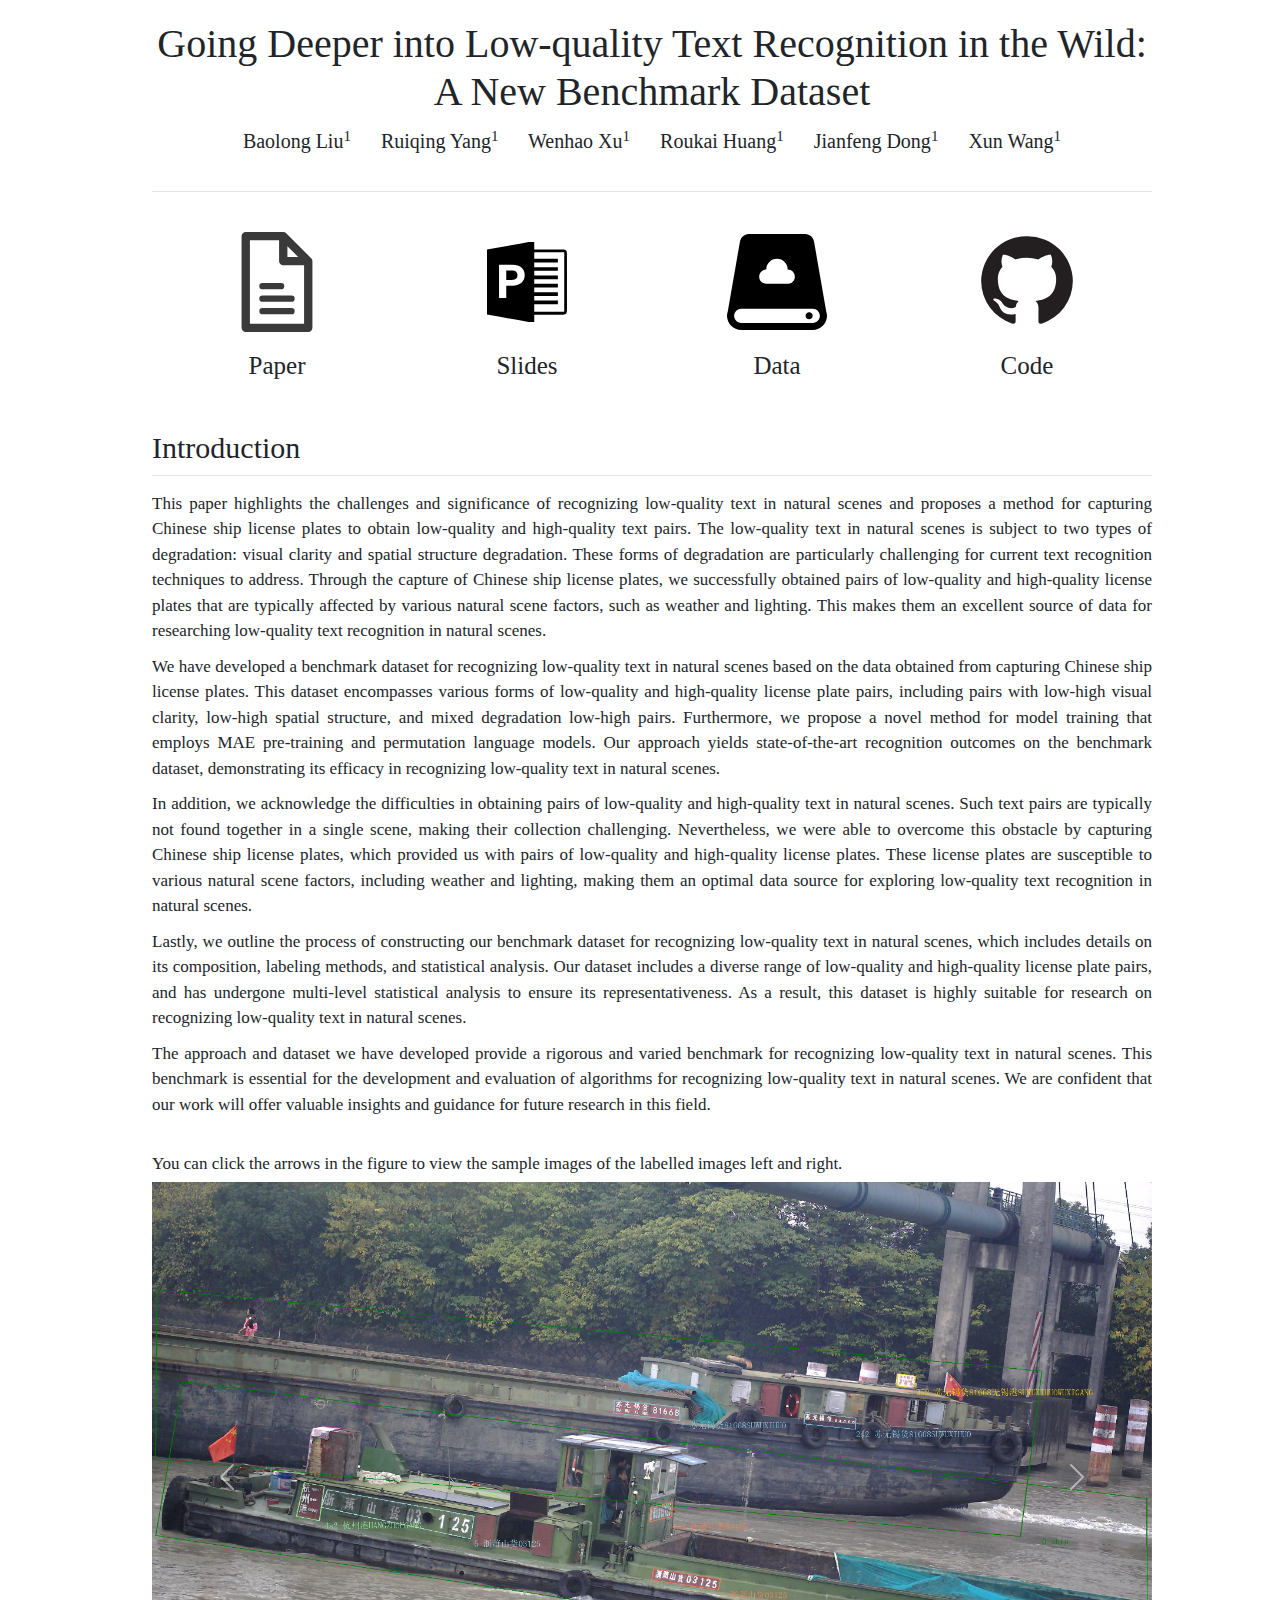
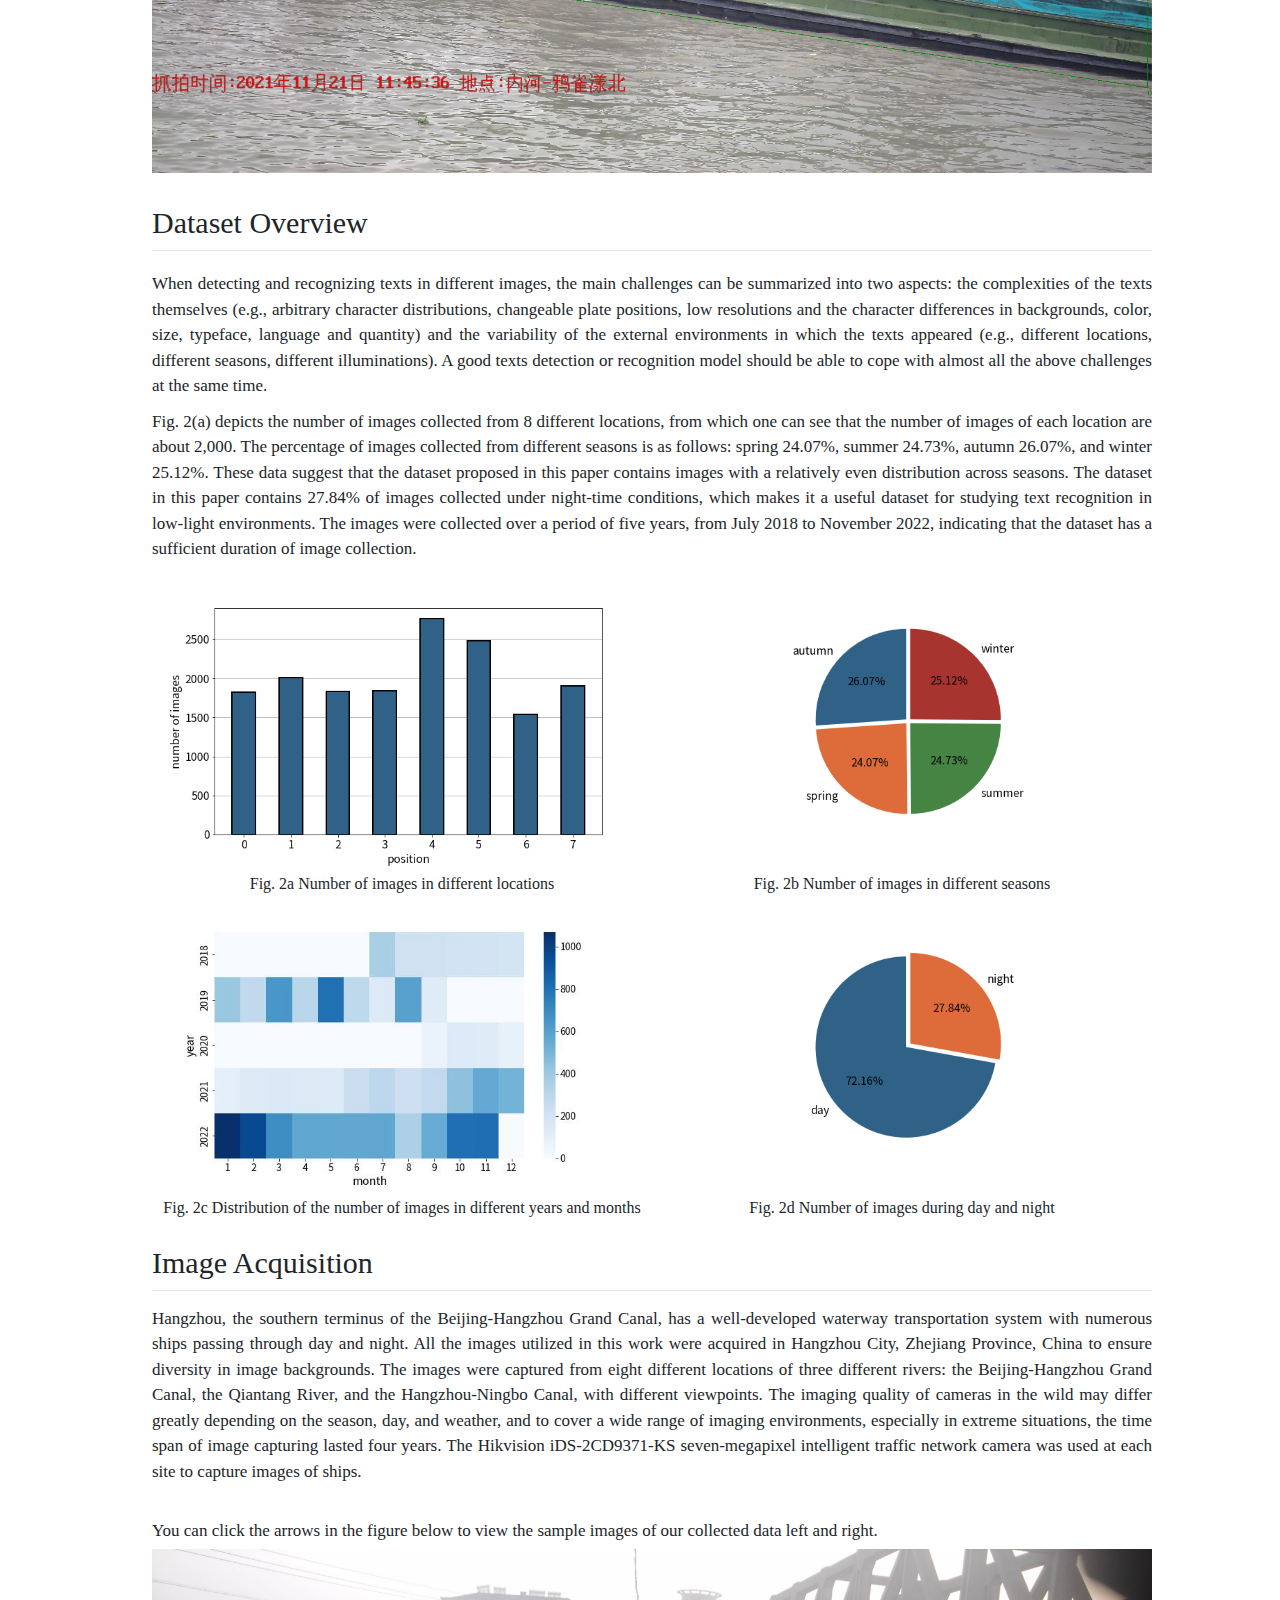
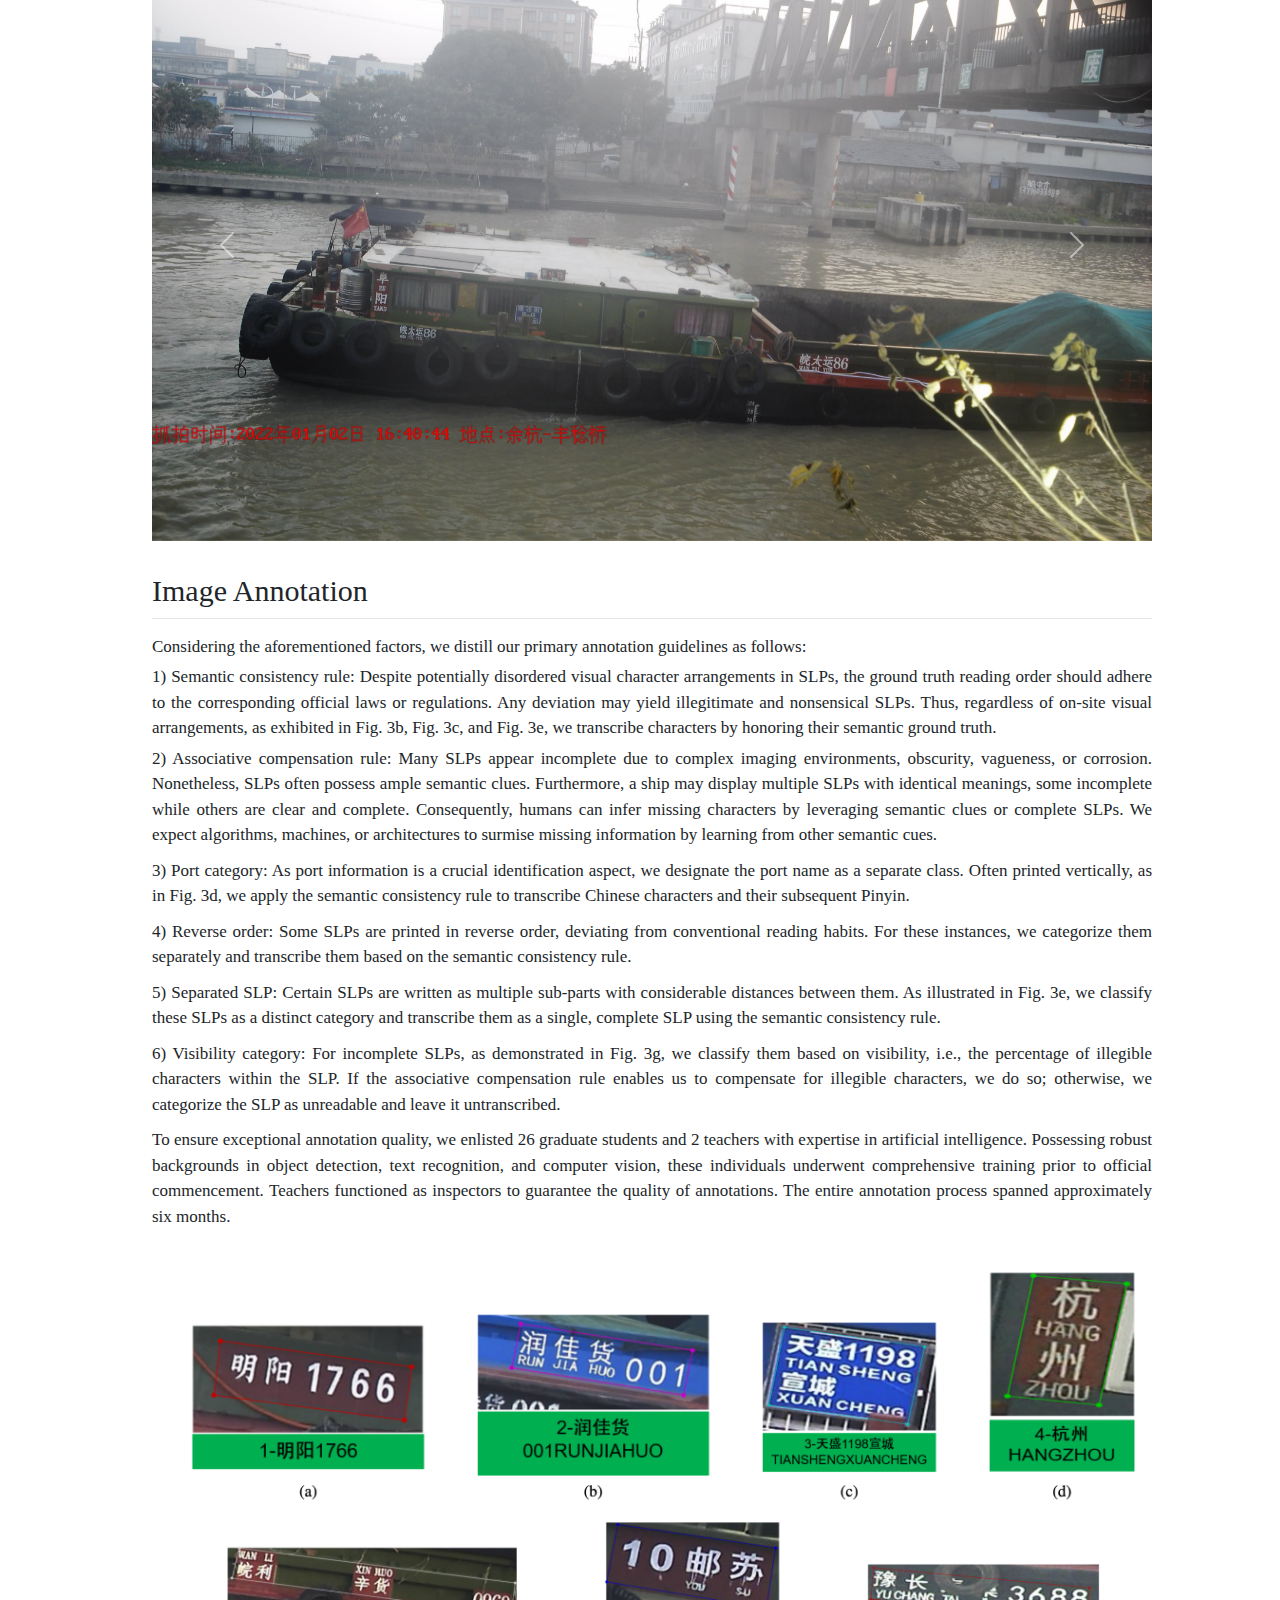
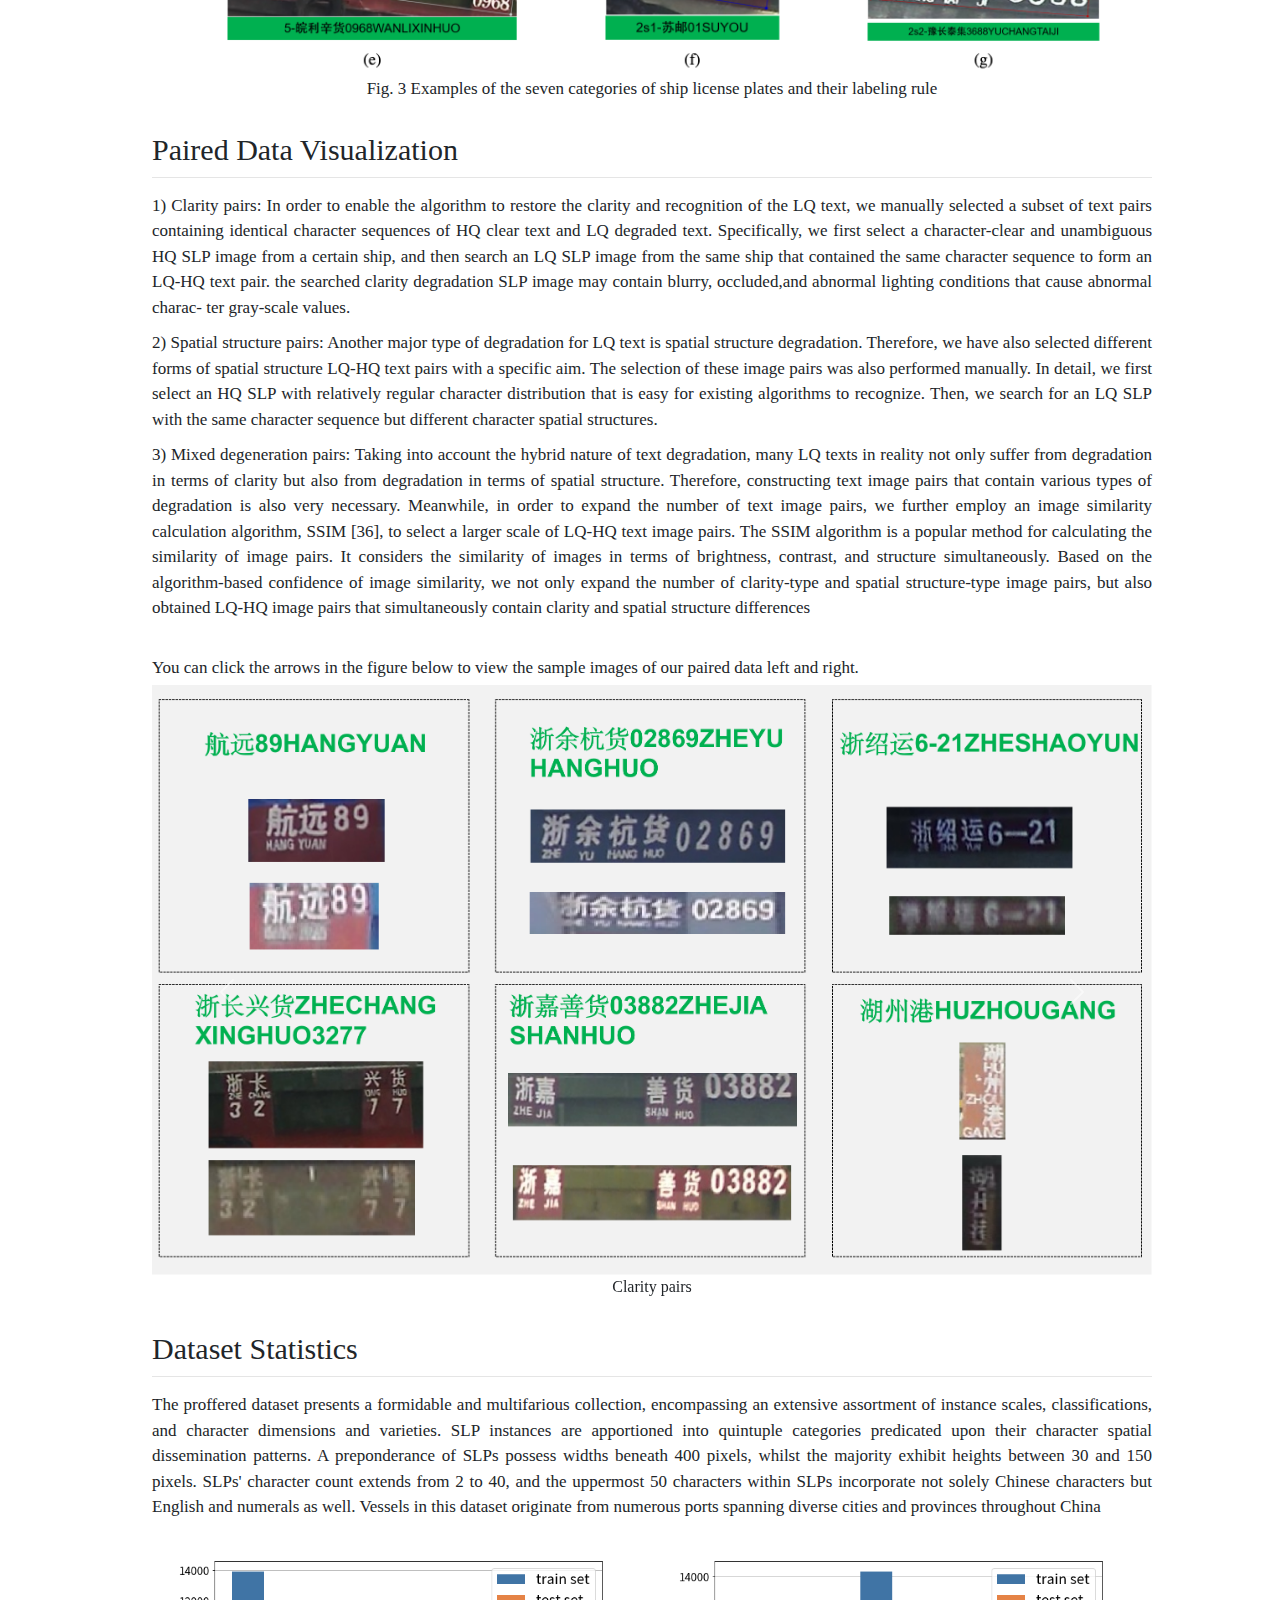
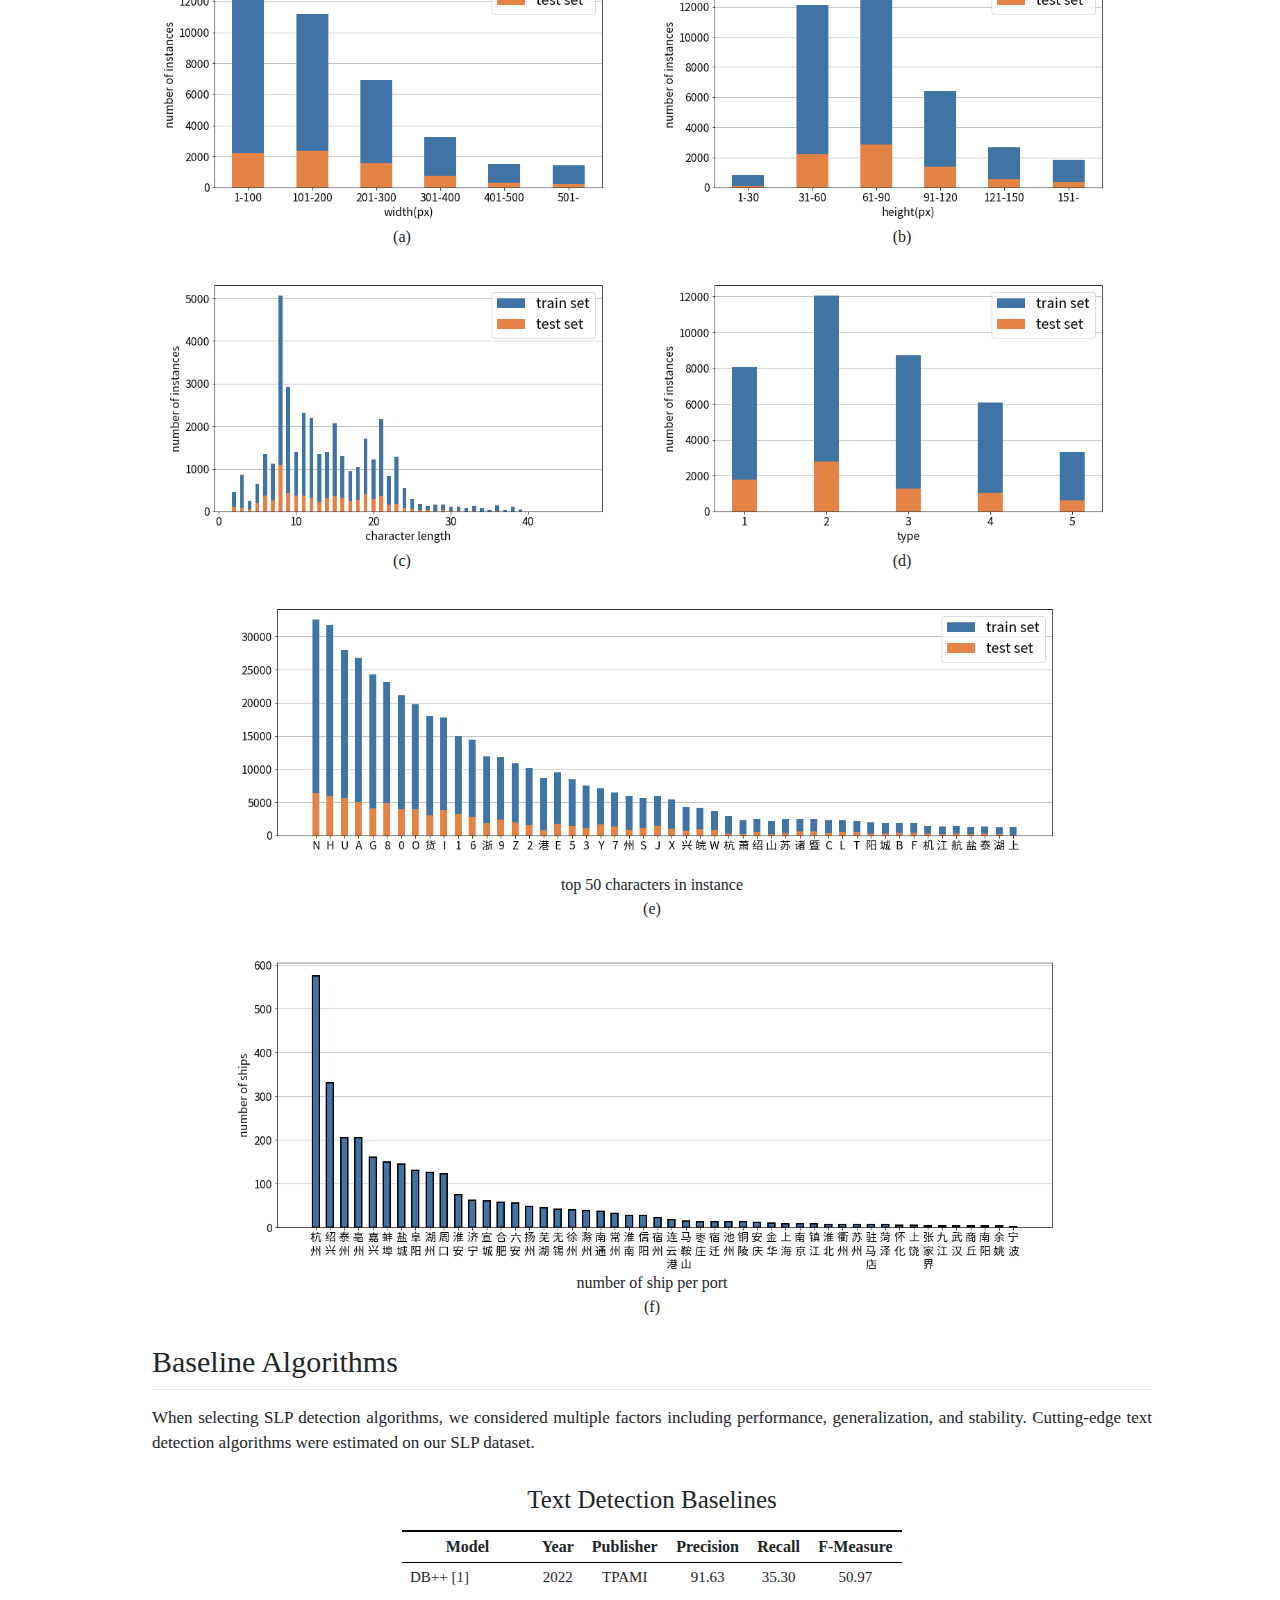
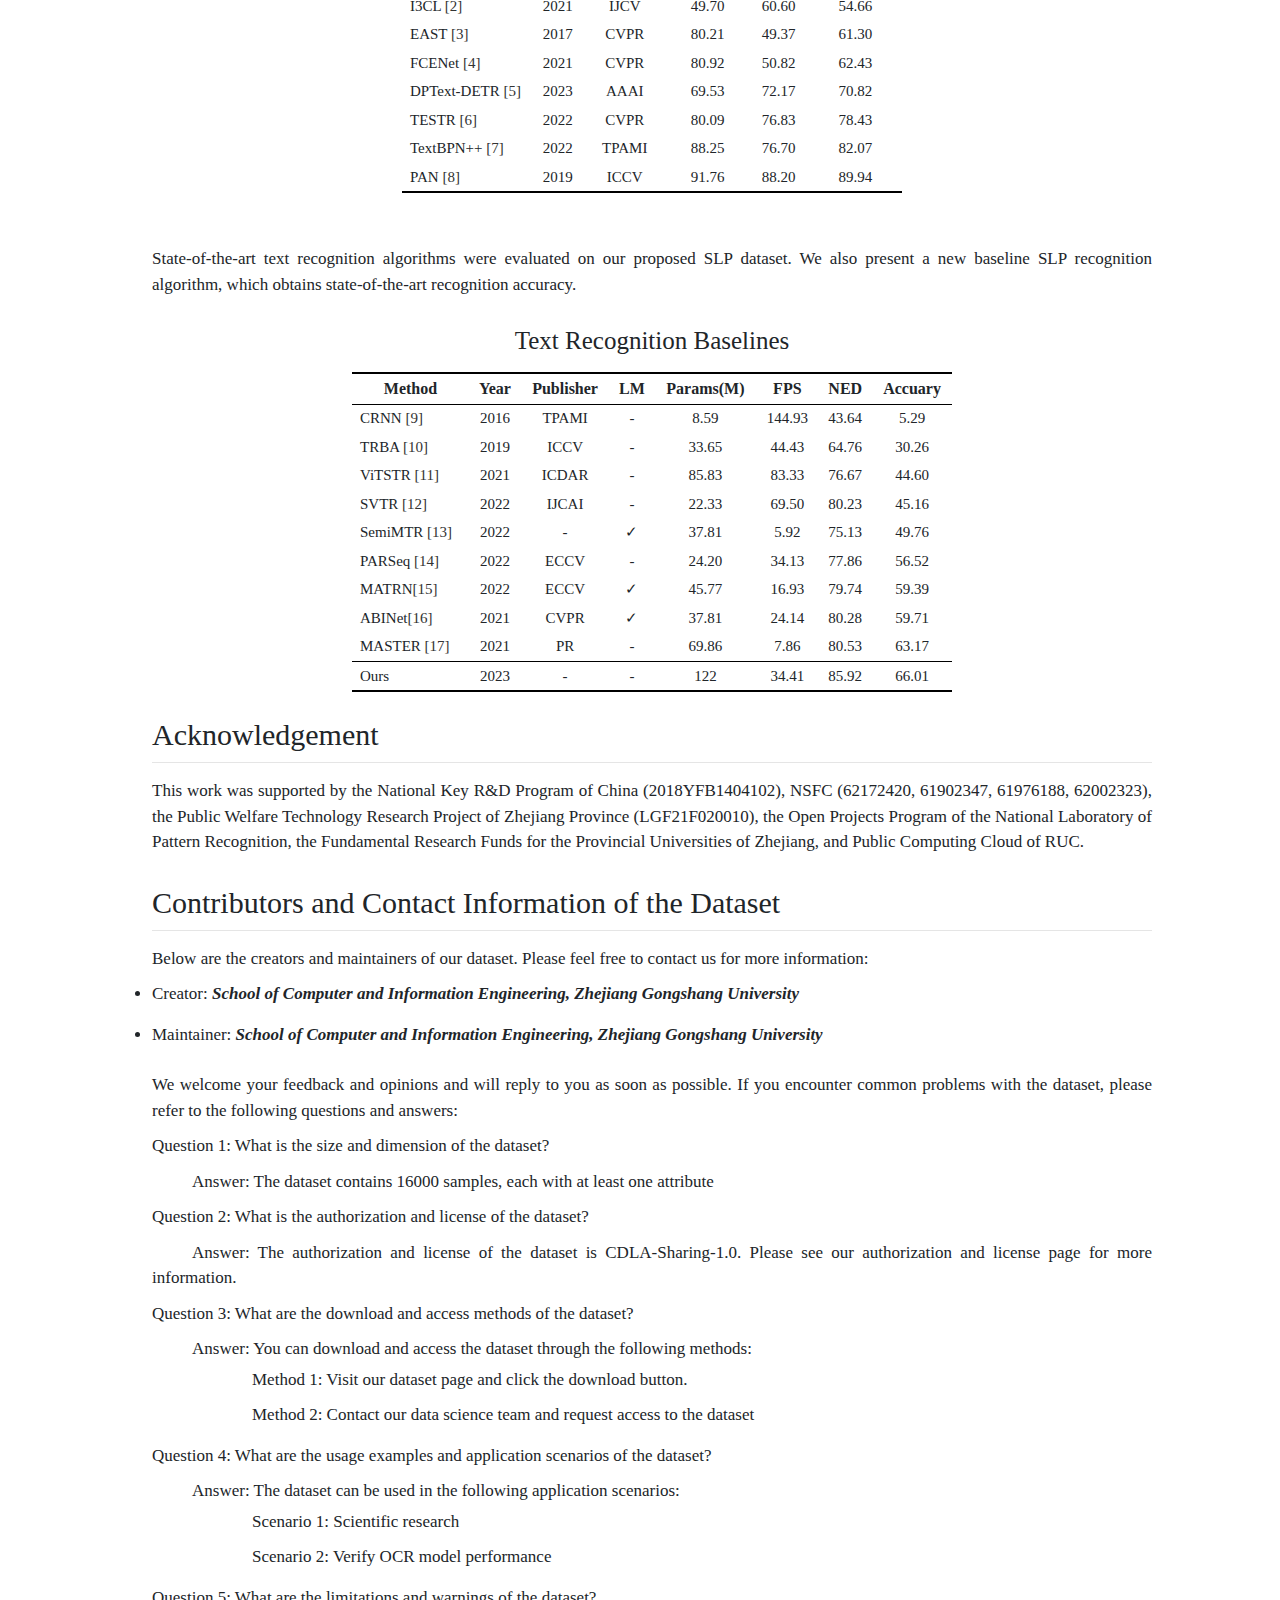
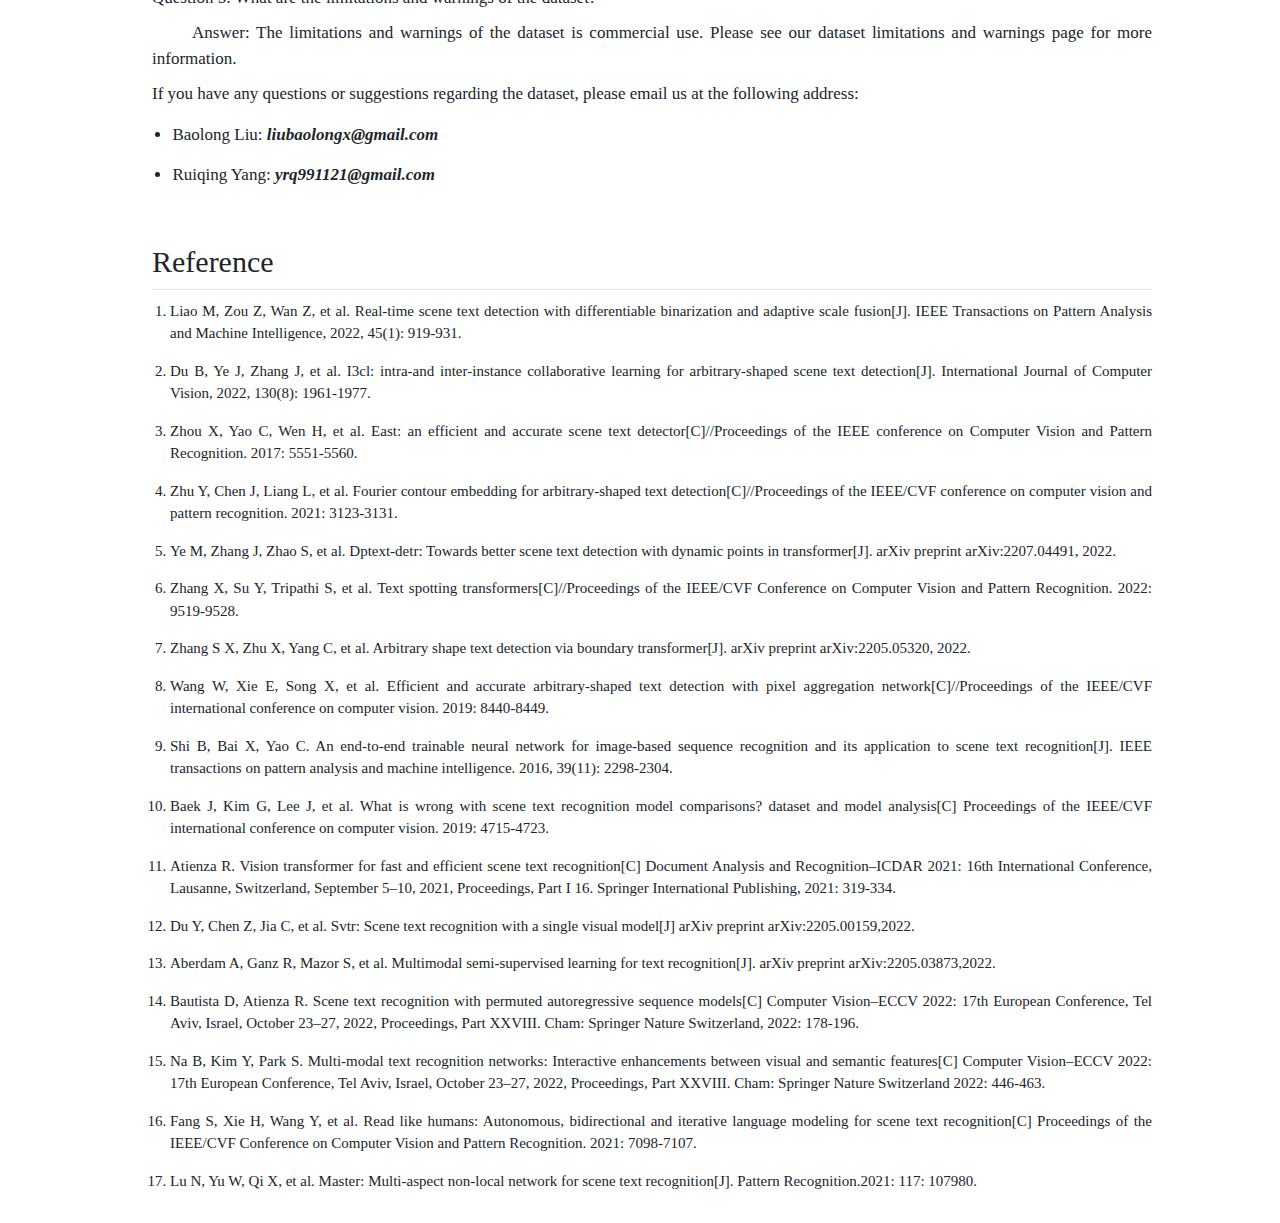
==== index.html @ 8428fc66 "Update index.html" ====
<!DOCTYPE html>
<html lang="en">

<head>
    <meta charset="UTF-8">
    <meta http-equiv="X-UA-Compatible" content="IE=edge">
    <meta name="viewport" content="width=device-width, initial-scale=1.0">
    <title>SHIP</title>
    <!-- <link href="https://cdn.jsdelivr.net/npm/bootstrap@5.3.0-alpha1/dist/css/bootstrap.min.css" rel="stylesheet" integrity="sha384-GLhlTQ8iRABdZLl6O3oVMWSktQOp6b7In1Zl3/Jr59b6EGGoI1aFkw7cmDA6j6gD" crossorigin="anonymous"> -->

    <link rel="stylesheet" href="https://cdn.jsdelivr.net/npm/bootstrap@5.3.0-alpha1/dist/css/bootstrap.min.css">
    <script src="https://cdn.jsdelivr.net/npm/bootstrap@5.3.0-alpha1/dist/js/bootstrap.bundle.min.js"></script>

    <script type="text/javascript" src="js/showdown.min.js"></script>
    <style>
        * {
            /* font-family:  Century Gothic,CenturyGothic,AppleGothic,sans-serif;; */
            font-family: 'Times New Roman', Times, serif;
            /* font-style: oblique; */
            margin: 0%;
            padding: 0%;
        }

        html {
            scroll-behavior: smooth;
        }

        .container {
            text-align: center;
            width: 1000px;
            margin-left: auto;
            margin-right: auto;
        }

        .container>div {
            width: 1000px;
            display: inline-block;
            margin-top: 20px;
        }

        .title {
            font-size: 40px;
            font-weight: 400;
            margin-bottom: 10px;
        }

        p.authors {
            font-size: 20px;
            margin-bottom: 10px;
        }

        p.affi {
            padding: 0px;
            margin: 0px;
            font-size: 20px;
        }

        .model_img {
            margin-top: 20px;
            width: 900px;
        }

        span.title {
            display: block;
            text-align: left;
            padding-bottom: 5px;
            font-size: 30px;
            border-bottom: 1.5px solid rgb(229, 229, 229);
        }

        span.title_content {
            padding-top: 5px;
            display: block;
            text-align: justify;
            padding-bottom: 5px;
            font-size: 17px;
        }

        .performance_container {
            display: flex;
            justify-content: space-around;
        }

        span.dataset {
            display: block;
            font-size: 25px;
            padding-top: 20px;
            padding-bottom: 10px;
            font-weight: 400;
        }

        img.performance_img {
            width: 450px;
        }

        img.group_img {
            width: 1000px;
        }

        .sources_container {
            display: flex;
            justify-content: space-around;
            margin-bottom: 20px;
        }

        img.source_img {
            padding-top: 30px;
            display: block;
            width: 100px;
            transition: 0.5s;
        }

        img.source_img:hover {
            transform: scale(120%, 120%);
            -webkit-transform: scale(120%, 120%);
            -moz-transform: scale(120%, 120%);
        }

        span.source_title {
            display: block;
            margin-top: 15px;
            font-size: 25px;
        }

        .bib {
            text-align: left;
            font-weight: 400;
        }

        pre {
            text-align: left;
            display: block;
            padding: 9.5px;
            margin: 0 0 10px;
            font-size: 13px;
            line-height: 1.428571429;
            color: #333;
            word-break: break-all;
            word-wrap: break-word;
            background-color: #f5f5f5;
            border: 1px solid #ccc;
            border-radius: 4px;
        }

        table.dataset {
            margin: auto;
            border-collapse: collapse;
            border-top: 2px solid black;
            border-bottom: 2px solid black;
            margin-top: 2px;
        }

        tr.split {
            border-collapse: collapse;
            border-top: 1px solid black;
        }

        tr.model_name {
            font-size: 15px;
        }

        td {
            padding-top: 3px;
            padding-bottom: 3px;
            padding-left: 8px;
            padding-right: 8px;
        }

        th {
            padding-top: 3px;
            padding-bottom: 3px;
            padding-left: 8px;
            padding-right: 8px;
        }

        a {
            text-decoration: none;
        }

        a:visited,
        a:hover,
        a:link,
        a:active {
            color: #333;
        }

        ol.reference_content {
            margin-top: 10px;
            padding-left: 1.2em;
            text-align: justify;
            font-size: 15px;
            /* font-family:  Century Gothic,CenturyGothic,AppleGothic,sans-serif;; */
        }

        li {
            padding-bottom: 15px;
        }

        ul {
            margin-top: 10px;
            padding-left: 1.2em;
            text-align: justify;
            font-size: 17px;
        }

        .slider {
            position: relative;
            width: 100%;
            height: 400px;
            overflow: hidden;
        }

        .slider img {
            position: absolute;
            top: 0;
            left: 0;
            width: 100%;
            height: 100%;
            opacity: 0;
            transition: opacity 1s ease-in-out;
        }

        .slider img:first-child {
            opacity: 1;
        }

        .prev,
        .next {
            position: absolute;
            top: 50%;
            width: auto;
            margin-top: -22px;
            padding: 16px;
            color: white;
            font-weight: bold;
            font-size: 30px;
            transition: 0.6s ease;
            border-radius: 0 3px 3px 0;
            cursor: pointer;
            z-index: 1;
        }

        .next {
            right: 0;
            border-radius: 3px 0 0 3px;
        }

        .prev:hover,
        .next:hover {
            background-color: rgba(0, 0, 0, 0.8);
        }

        .image-container {
            display: flex;
            justify-content: space-between;
        }

        .image-wrapper {
            display: flex;
            flex-direction: column;
            align-items: center;
        }

        .image-wrapper img {
            max-width: 100%;
        }

        .image-title {
            text-align: center;
        }
    </style>

</head>

<body>
    <!-- <script src="https://cdn.jsdelivr.net/npm/bootstrap@5.3.0-alpha1/dist/js/bootstrap.bundle.min.js" integrity="sha384-/mhDoLbDldZc3qpsJHpLogda//BVZbgYuw6kof4u2FrCedxOtgRZDTHgHUhOCVim" crossorigin="anonymous"></script> -->
    <div class="container">
        <div class="header">
            <h3 class="title">Going Deeper into Low-quality Text Recognition in
                the Wild: A New Benchmark Dataset</h3>
            <p class="authors">Baolong Liu<sup>1</sup> &nbsp;&nbsp;&nbsp;&nbsp;
                Ruiqing Yang<sup>1</sup> &nbsp;&nbsp;&nbsp;&nbsp;
                Wenhao Xu<sup>1</sup> &nbsp;&nbsp;&nbsp;&nbsp;
                Roukai Huang<sup>1</sup> &nbsp;&nbsp;&nbsp;&nbsp;
                Jianfeng Dong<sup>1</sup> &nbsp;&nbsp;&nbsp;&nbsp;
                Xun Wang<sup>1</sup>
            </p>
<!--             <p class="affi">¹School of Computer Science and Technology, Zhejiang Gongshang University</p> -->
            <!-- <p class="affi">²School of Information Science and Technology, University of Science and Technology of China</p> -->
            <!-- <p class="affi">³Key Lab of Data Engineering and Knowledge Engineering, Renmin University of China</p> -->
        </div>
        <div class="sources">
            <div class="modal fade" id="myModal" tabindex="-1" aria-labelledby="exampleModalLabel" aria-hidden="true">
                <div class="modal-dialog">
                    <div class="modal-content">
                        <!-- <div class="modal-header">
                            <h5 class="modal-title" id="exampleModalLabel">Tip</h5>
                            <button type="button" class="btn-close" data-bs-dismiss="modal" aria-label="Close"></button>
                        </div> -->
                        <div class="modal-body">
                            The dataset will be made public along with the paper.
                        </div>
                        <!-- <div class="modal-footer">
                            <button type="button" class="btn btn-secondary" data-bs-dismiss="modal">取消</button>
                            <button type="button" class="btn btn-primary">确定</button>
                        </div> -->
                    </div>
                </div>
            </div>
            
            <span class="title"></span>
            <div class="sources_container">
                <div class="source">
                    <a href="#" class="source_img" target="_blank">
                        <img src="imgs/paper.svg" alt="" class="source_img">
                    </a>
                    <span class="source_title">Paper</span>
                </div>
                <div class="source">
                    <a href="#" class="source_img" target="_blank">
                        <img src="imgs/ppt.svg" alt="" class="source_img">
                    </a>
                    <span class="source_title">Slides</span>
                </div>
                <div class="source">

                    <!-- <a href="#" data-bs-toggle="modal" data-bs-target="#myModal">
                        <img src="imgs/data.svg" alt="" class="source_img">
                    </a> -->
                    <a href="https://github.com/baolongliu/LQText16K" class="source_img" target="_blank">
                        <img src="imgs/data.svg" alt="" class="source_img">
                    </a>
                    <span class="source_title">Data</span>
                </div>
                <div class="source">
                    <a href="https://github.com/baolongliu/LQText16K" class="source_img" target="_blank">
                        <img src="imgs/code.svg" alt="" class="source_img">
                    </a>
                    <span class="source_title">Code</span>
                </div>
            </div>
            <div id="abs"></div>
            <!-- <pre>todo</pre> -->

        </div>
<!--         <div class="abstract">
            <span class="title">Abstract</span>
            <span class="title_content">
                We present a novel dataset, known as the Ship License Plate (SLP) dataset, comprising 16,000 ship images, each featuring at least one SLP. This dataset aims to facilitate natural scene text recognition tasks, including text detection, recognition, and end-to-end text recognition. Establishing this dataset was not without its challenges, such as the varied backgrounds, seasonal and lighting conditions, diverse character sets, layout, and ships. To overcome these obstacles, we implemented strict annotation guidelines and employed selective pairing methods to guarantee a dataset of exceptional quality and diversity.
            </span>
            <span class="title_content">
                The dataset features annotations that provide critical information, including the location, category, and transcription of each SLP instance. Our paper outlines the rigorous annotation process, which employed irregular quadrilaterals to denote the location of each SLP instance, seven distinct categories for SLP classification, and the character sequence of each SLP instance as training data for text recognition models.
            </span>
            <span class="title_content">
                In addition, our paper provides a comprehensive guide on selecting appropriate paired text instances to further enhance natural scene text recognition tasks. We construct three types of LQ-HQ text instances based on different text degradation types, including Clarity pairs, Spatial structure pairs, and Mixed degeneration pairs. Moreover, the dataset undergoes multi-level statistical analysis, including image-level, SLP instance-level, and pairing-level analysis. The resulting statistical data indicate that the dataset boasts exceptional diversity and representativeness, making it highly suitable for exploring natural scene text recognition tasks.
            </span>
            <span class="title_content">
                In summary, this dataset serves as a challenging and diverse benchmark for natural scene text recognition tasks, which can aid in the development and evaluation of natural scene text recognition algorithms.
            </span>
        </div> -->
        <div class="formulation">
            <span class="title">Introduction</span>
            <span class="title_content">
                This paper highlights the challenges and significance of recognizing low-quality text in natural scenes and proposes a method for capturing Chinese ship license plates to obtain low-quality and high-quality text pairs. The low-quality text in natural scenes is subject to two types of degradation: visual clarity and spatial structure degradation. These forms of degradation are particularly challenging for current text recognition techniques to address. Through the capture of Chinese ship license plates, we successfully obtained pairs of low-quality and high-quality license plates that are typically affected by various natural scene factors, such as weather and lighting. This makes them an excellent source of data for researching low-quality text recognition in natural scenes.
            </span>
            <span class="title_content">
                We have developed a benchmark dataset for recognizing low-quality text in natural scenes based on the data obtained from capturing Chinese ship license plates. This dataset encompasses various forms of low-quality and high-quality license plate pairs, including pairs with low-high visual clarity, low-high spatial structure, and mixed degradation low-high pairs. Furthermore, we propose a novel method for model training that employs MAE pre-training and permutation language models. Our approach yields state-of-the-art recognition outcomes on the benchmark dataset, demonstrating its efficacy in recognizing low-quality text in natural scenes.

            </span>
            <span class="title_content">
                In addition, we acknowledge the difficulties in obtaining pairs of low-quality and high-quality text in natural scenes. Such text pairs are typically not found together in a single scene, making their collection challenging. Nevertheless, we were able to overcome this obstacle by capturing Chinese ship license plates, which provided us with pairs of low-quality and high-quality license plates. These license plates are susceptible to various natural scene factors, including weather and lighting, making them an optimal data source for exploring low-quality text recognition in natural scenes.
            </span>
            <span class="title_content">

                Lastly, we outline the process of constructing our benchmark dataset for recognizing low-quality text in natural scenes, which includes details on its composition, labeling methods, and statistical analysis. Our dataset includes a diverse range of low-quality and high-quality license plate pairs, and has undergone multi-level statistical analysis to ensure its representativeness. As a result, this dataset is highly suitable for research on recognizing low-quality text in natural scenes.

            </span>
            <span class="title_content">
                The approach and dataset we have developed provide a rigorous and varied benchmark for recognizing low-quality text in natural scenes. This benchmark is essential for the development and evaluation of algorithms for recognizing low-quality text in natural scenes. We are confident that our work will offer valuable insights and guidance for future research in this field.
            </span>
            <br>
            <span class="title_content">
                You can click the arrows in the figure to view the sample images of the labelled images left and right.
            </span>
            <!-- <img id="mypoly" src="imgs/poly_raw.jpg" alt="" class="group_img"> -->
            <div>
                <div id="carouselExampleIndicators_annotion" class="carousel slide" style="margin: auto;">
                    <div class="carousel-inner">
                        
                        <div class="carousel-item active">
                            <img src="imgs/annotation/T_20211121_11_46_37_036915.jpg" class="d-block w-100" alt="...">
                            <!-- <div class="image-title">Clarity pairs</div> -->
                        </div>
                        <div class="carousel-item ">
                            <img src="imgs/annotation/T_20220704_14_32_04_978625.jpg" class="d-block w-100" alt="...">
                            <!-- <div class="image-title">Clarity pairs</div> -->
                        </div>
                        <div class="carousel-item ">
                            <img src="imgs/annotation/T_20220831_10_48_41_500000.jpg" class="d-block w-100" alt="...">
                            <!-- <div class="image-title">Clarity pairs</div> -->
                        </div>
                        <div class="carousel-item ">
                            <img src="imgs/annotation/T_20190213_12_10_52_156250.jpg" class="d-block w-100" alt="...">
                            <!-- <div class="image-title">Clarity pairs</div> -->
                        </div>

                    </div>
                    <button class="carousel-control-prev" type="button"
                        data-bs-target="#carouselExampleIndicators_annotion" data-bs-slide="prev">
                        <span class="carousel-control-prev-icon" aria-hidden="false" style="color: black;"></span>
                        <span class="visually-hidden">Previous</span>
                    </button>
                    <button class="carousel-control-next" type="button"
                        data-bs-target="#carouselExampleIndicators_annotion" data-bs-slide="next">
                        <span class="carousel-control-next-icon" aria-hidden="false" style="color: black;"></span>
                        <span class="visually-hidden" style="color: black;">Next</span>
                    </button>
                </div>
            </div>
           
        </div>
        <div class="method">
            <span class="title">Dataset Overview</span>
            <span class="title_content">
                <span class="title_content">When detecting and recognizing texts in different images, the main challenges can be summarized into two aspects: the complexities of the texts themselves (e.g., arbitrary character distributions, changeable plate positions, low resolutions and the character differences in backgrounds, color, size, typeface, language and quantity) and the variability of the external environments in which the texts appeared (e.g., different locations, different seasons, different illuminations). A good texts detection or recognition model should be able to cope with almost all the above challenges at the same time. </span>
                <span class="title_content"> Fig. 2(a) depicts the number of images collected from 8 different locations, from which one can see that the number of images of each location are about 2,000. The percentage of images collected from different seasons is as follows: spring 24.07%, summer 24.73%, autumn 26.07%, and winter 25.12%. These data suggest that the dataset proposed in this paper contains images with a relatively even distribution across seasons. The dataset in this paper contains 27.84% of images collected under night-time conditions, which makes it a useful dataset for studying text recognition in low-light environments. The images were collected over a period of five years, from July 2018 to November 2022, indicating that the dataset has a sufficient duration of image collection. </span>
                
                <!--                 <span class="title_content">
                    Fig. 2a illustrates the quantity of images amassed from eight disparate locations, revealing approximately 2,000 images per site. Owing to factors such as vessel frequency and imaging conditions, certain locations may exhibit a deviation from the 2,000-image benchmark (e.g., 2,762 images at location 5 and 1,539 images at location 6). Furthermore, to bolster the diversity of image backdrops, each location was photographed from a minimum of two distinct camera angles. Consequently, the comprehensive dataset comprises images from 21 unique vantage points across eight locations, guaranteeing a heterogeneous background for the proposed dataset.
                </span>
                <span class="title_content">
                    Per Fig. 2b, the proportional distribution of images accrued across seasons is as follows: spring 24.07%, summer 24.73%, autumn 26.07%, and winter 25.12%. These figures evince a relatively equitable seasonal allocation within the dataset.
                </span>
                <span class="title_content">
                    Fig. 2c delves into the number of images procured across years and months, revealing a collection period spanning five years, from July 2018 to November 2022. This denotes an ample duration for image acquisition.
                </span>
                <span class="title_content">Contrary to most extant datasets, which primarily encompass text instances gathered during daylight hours, Fig. 2d attests that 27.84% of the images within this dataset were obtained during nocturnal conditions, rendering it a valuable resource for examining text recognition in low-light settings. </span>
                <span class="title_content">
                    Through this image-level statistical analysis, the proposed dataset exhibits commendable diversity and representativeness regarding image backgrounds, seasonality, weather, months, and lighting conditions. This substantiates its aptitude for investigating natural scene text recognition tasks.
                </span> -->
                         
                        
            </span>
            <div>
                <div class="image-container">
                    <div class="image-wrapper">
                        <img src="imgs/number_per_pos.png" alt="Image 1">
                        <div class="image-title"> Fig. 2a Number of images in different locations</div>
                    </div>
                    <div class="image-wrapper">
                        <img src="imgs/number_per_season.png" alt="Image 2">
                        <div class="image-title"> Fig. 2b Number of images in different seasons</div>
                    </div>

                </div>
                <div class="image-container">
                    <div class="image-wrapper">
                        <img src="imgs/heatmap_diff_year_month.jpg" alt="Image 3">
                        <div class="image-title">Fig. 2c Distribution of the number of images in different years and months
                        </div>
                    </div>
                    <div class="image-wrapper">
                        <img src="imgs/day_or_night.png" alt="Image 4">
                        <div class="image-title">Fig. 2d Number of images during day and night</div>
                    </div>
                </div>
            </div>
        </div>

        <div class="method">
            <span class="title">Image Acquisition</span>
            <span class="title_content">
                <!-- This paper captured the images used in our work in Hangzhou City, Zhejiang Province, China. We aimed to ensure diversity in image backgrounds and to cover a wide range of imaging environments, including extreme situations. We captured images from eight different locations of three different rivers: the Beijing-Hangzhou Grand Canal, the Qiantang River, and the Hangzhou-Ningbo Canal, with different viewpoints. We used the Hikvision iDS-2CD9371-KS seven-megapixel intelligent traffic network camera at each site to capture images of ships. We sampled images randomly from the eight locations. -->

                Hangzhou, the southern terminus of the Beijing-Hangzhou Grand Canal, has a well-developed waterway
                transportation system with numerous ships passing through day and night. All the images utilized in this
                work were acquired in Hangzhou City, Zhejiang Province, China to ensure diversity in image backgrounds.
                The images were captured from eight different locations of three different rivers: the Beijing-Hangzhou
                Grand Canal, the Qiantang River, and the Hangzhou-Ningbo Canal, with different viewpoints. The imaging
                quality of cameras in the wild may differ greatly depending on the season, day, and weather, and to
                cover a wide range of imaging environments, especially in extreme situations, the time span of image
                capturing lasted four years. The Hikvision iDS-2CD9371-KS seven-megapixel intelligent traffic network
                camera was used at each site to capture images of ships.
<!--                 We randomly sampled an image from 8 locations, and the equipment used for the capture was the Hikvision
                iDS-2CD9371-KS seven megapixel intelligent traffic network camera. -->
            </span>
            <br>
            <span class="title_content">
                You can click the arrows in the figure below to view the sample images of our collected  data left and right.
            </span>
            <div>
                <div id="carouselExampleIndicators_preview" class="carousel slide" style="margin: auto;">
                    <div class="carousel-inner">
                        <div class="carousel-item active">
                            <img src="imgs/O_20220102_16_41_48_437250.jpg" class="d-block w-100" alt="...">
                            <!-- <div class="image-title">Clarity pairs</div> -->
                        </div>
                        <div class="carousel-item ">
                            <img src="imgs/O_20220107_23_36_26_171875.jpg" class="d-block w-100" alt="...">
                            <!-- <div class="image-title">Clarity pairs</div> -->
                        </div>
                        <div class="carousel-item ">
                            <img src="imgs/O_20220108_10_48_03_066875.jpg" class="d-block w-100" alt="...">
                            <!-- <div class="image-title">Clarity pairs</div> -->
                        </div>
                        <div class="carousel-item ">
                            <img src="imgs/O_20180706_12_01_09_765625.jpg" class="d-block w-100" alt="...">
                            <!-- <div class="image-title">Clarity pairs</div> -->
                        </div>
                        <div class="carousel-item ">
                            <img src="imgs/O_20220519_05_19_15_911475.jpg" class="d-block w-100" alt="...">
                            <!-- <div class="image-title">Clarity pairs</div> -->
                        </div>
                        <div class="carousel-item ">
                            <img src="imgs/T_20211201_06_53_48_446553.jpg" class="d-block w-100" alt="...">
                            <!-- <div class="image-title">Clarity pairs</div> -->
                        </div>
                        <div class="carousel-item ">
                            <img src="imgs/T_20220601_08_05_10_921875.jpg" class="d-block w-100" alt="...">
                            <!-- <div class="image-title">Clarity pairs</div> -->
                        </div>
                        <div class="carousel-item ">
                            <img src="imgs/O_20210816_14_05_41_187500.jpg" class="d-block w-100" alt="...">
                            <!-- <div class="image-title">Clarity pairs</div> -->
                        </div>

                    </div>
                    <button class="carousel-control-prev" type="button"
                        data-bs-target="#carouselExampleIndicators_preview" data-bs-slide="prev">
                        <span class="carousel-control-prev-icon" aria-hidden="false" style="color: black;"></span>
                        <span class="visually-hidden">Previous</span>
                    </button>
                    <button class="carousel-control-next" type="button"
                        data-bs-target="#carouselExampleIndicators_preview" data-bs-slide="next">
                        <span class="carousel-control-next-icon" aria-hidden="false" style="color: black;"></span>
                        <span class="visually-hidden" style="color: black;">Next</span>
                    </button>
                </div>
            </div>
        </div>

        <div class="method">
            <span class="title">Image Annotation</span>
            <span class="title_content">
                        Considering the aforementioned factors, we distill our primary annotation guidelines as follows:
            <span class="title_content">
                1) Semantic consistency rule: Despite potentially disordered visual character arrangements in SLPs, the ground truth reading order should adhere to the corresponding official laws or regulations. Any deviation may yield illegitimate and nonsensical SLPs. Thus, regardless of on-site visual arrangements, as exhibited in Fig. 3b, Fig. 3c, and Fig. 3e, we transcribe characters by honoring their semantic ground truth.
            <span class="title_content">
                2) Associative compensation rule: Many SLPs appear incomplete due to complex imaging environments, obscurity, vagueness, or corrosion. Nonetheless, SLPs often possess ample semantic clues. Furthermore, a ship may display multiple SLPs with identical meanings, some incomplete while others are clear and complete. Consequently, humans can infer missing characters by leveraging semantic clues or complete SLPs. We expect algorithms, machines, or architectures to surmise missing information by learning from other semantic cues.
            </span>
            <span class="title_content">
                3) Port category: As port information is a crucial identification aspect, we designate the port name as a separate class. Often printed vertically, as in Fig. 3d, we apply the semantic consistency rule to transcribe Chinese characters and their subsequent Pinyin.
            </span>
            <span class="title_content">
                4) Reverse order: Some SLPs are printed in reverse order, deviating from conventional reading habits. For these instances, we categorize them separately and transcribe them based on the semantic consistency rule.
            </span>
            <span class="title_content">
                 5) Separated SLP: Certain SLPs are written as multiple sub-parts with considerable distances between them. As illustrated in Fig. 3e, we classify these SLPs as a distinct category and transcribe them as a single, complete SLP using the semantic consistency rule.
            </span>
            <span class="title_content">
                6) Visibility category: For incomplete SLPs, as demonstrated in Fig. 3g, we classify them based on visibility, i.e., the percentage of illegible characters within the SLP. If the associative compensation rule enables us to compensate for illegible characters, we do so; otherwise, we categorize the SLP as unreadable and leave it untranscribed.
            </span>
            
            <span class="title_content">
                To ensure exceptional annotation quality, we enlisted 26 graduate students and 2 teachers with expertise in artificial intelligence. Possessing robust backgrounds in object detection, text recognition, and computer vision, these individuals underwent comprehensive training prior to official commencement. Teachers functioned as inspectors to guarantee the quality of annotations. The entire annotation process spanned approximately six months.
            </span>
            
           
            
            


            </span>
            <div class="image-wrapper">
                <img src="imgs/annotation.png" alt="...">
                <div class="image-title"> Fig. 3 Examples of the seven categories of ship license plates and their labeling rule</div>
            </div>
        </div>
        <!-- <div class="method">
            <span class="title">Paired Data Visualization</span>
            <div class="image-wrapper">
                <img src="imgs/PPT_visual_new2.png" alt="...">
                <div class="image-title">Clarity pairs</div>
            </div>
            <div class="image-wrapper">
                <img src="imgs/PPT_space_new3.png" alt="...">
                <div class="image-title">Spatial structure pairs</div>
            </div>
            <div class="image-wrapper">
                <img src="imgs/PPT_space_visual.png" alt="...">
                <div class="image-title">Mixed degeneration pairs</div>
            </div>

        </div> -->
        <div class="method">
            <span class="title">Paired Data Visualization</span>
            <span class="title_content">
                1) Clarity pairs: In order to enable the algorithm to restore
                the clarity and recognition of the LQ text, we manually
                selected a subset of text pairs containing identical character
                sequences of HQ clear text and LQ degraded text. Specifically,
                we first select a character-clear and unambiguous HQ SLP
                image from a certain ship, and then search an LQ SLP image
                from the same ship that contained the same character sequence
                to form an LQ-HQ text pair. the searched clarity degradation SLP
                image may contain blurry, occluded,and abnormal lighting conditions that cause abnormal charac-
                ter gray-scale values.
            </span>

            <span class="title_content">
                2) Spatial structure pairs: Another major type of degradation for LQ text is spatial structure degradation. Therefore,
                we have also selected different forms of spatial structure LQ-HQ text pairs with a specific aim. The selection of these
                image pairs was also performed manually. In detail, we first
                select an HQ SLP with relatively regular character distribution
                that is easy for existing algorithms to recognize. Then, we
                search for an LQ SLP with the same character sequence but
                different character spatial structures.

            </span>
            <span class="title_content">

                3) Mixed degeneration pairs: Taking into account the hybrid nature of text degradation, many LQ texts in reality
                not only suffer from degradation in terms of clarity but also
                from degradation in terms of spatial structure. Therefore,
                constructing text image pairs that contain various types of
                degradation is also very necessary. Meanwhile, in order to
                expand the number of text image pairs, we further employ an
                image similarity calculation algorithm, SSIM [36], to select a
                larger scale of LQ-HQ text image pairs. The SSIM algorithm is
                a popular method for calculating the similarity of image pairs.
                It considers the similarity of images in terms of brightness,
                contrast, and structure simultaneously. Based on the algorithm-based confidence of image similarity, we not only expand the
                number of clarity-type and spatial structure-type image pairs,
                but also obtained LQ-HQ image pairs that simultaneously
                contain clarity and spatial structure differences
            </span>
            <br>
            <span class="title_content">
                You can click the arrows in the figure below to view the sample images of our  paired  data left and right.
            </span>
            <div>
                <div id="carouselExampleIndicators" class="carousel slide" style="margin: auto;">
                    <div class="carousel-inner">
                        <div class="carousel-item active">
                            <img src="imgs/PPT_visual_new2.png" class="d-block w-100" alt="...">
                            <div class="image-title">Clarity pairs</div>
                        </div>
                        <div class="carousel-item">
                            <img src="imgs/PPT_space_new3.png" class="d-block w-100" alt="...">
                            <div class="image-title">Spatial structure pairs</div>
                        </div>
                        <div class="carousel-item">
                            <img src="imgs/PPT_space_visual.png" class="d-block w-100" alt="...">
                            <div class="image-title">Mixed degeneration pairs</div>
                        </div>
                    </div>
                    <button class="carousel-control-prev" type="button" data-bs-target="#carouselExampleIndicators"
                        data-bs-slide="prev">
                        <span class="carousel-control-prev-icon" aria-hidden="false" style="color: black;"></span>
                        <span class="visually-hidden">Previous</span>
                    </button>
                    <button class="carousel-control-next" type="button" data-bs-target="#carouselExampleIndicators"
                        data-bs-slide="next">
                        <span class="carousel-control-next-icon" aria-hidden="false" style="color: black;"></span>
                        <span class="visually-hidden" style="color: black;">Next</span>
                    </button>
                </div>
            </div>
        </div>
<!-- 

        <div class="method">
            <span class="title">Paired Data Vs. TextZoom</span>
            <div>
                <div class="image-container">
                    <div class="image-wrapper">
                        <img src="imgs/TextZoom_vis.png" alt="Image 1">
                        <div class="image-title">TextZoom</div>
                    </div>


                </div>
                <div class="image-container">
                    <div class="image-wrapper">
                        <img src="imgs/PPT.png" alt="Image 2">
                        <div class="image-title">Our Paired Data</div>
                    </div>
                </div>
            </div>
        </div> -->


        <div class="method">
            <span class="title">Dataset Statistics</span>
            <!-- <span class="title_content">
                        The SLP instance-level statis-
        tical analyses are also conducted in Fig. 4. We divided the
        collected into five categories based on their character spatial
        distribution patterns, namely single line, two lines, multiple
        lines, segmented, and vertical. The number of SLPs in each
        category is shown in Fig. 4d. Fig. 4d shows that the two-line
        SLPs are the most and the segmented SLPs are the fewest, but
        there are at least 2,000 instances of each type of SLP in the
        dataset overall. Regarding the scale of SLP, we respectively
        conducted statistical analysis on SLP width and height. From
        Fig. 4a, it can be seen that the majority of SLPs have widths
        below 400 pixels, with the percentage of widths less than 100
        pixels being largest. However, there are also some SLPs with
        widths greater than 400 pixels. In terms of height, the majorit 
        of SLPs have heights between 30 and 150 pixels, while there
        are also some SLPs with very large height values (greater
        than 150) or very small height values (less than 30). It can be
        observed that the distribution of scales of SLP text instances
        has good diversity, indicating that the dataset is a challenging
        text recognition dataset containing various aspect ratios of
        instances. However, the large scale diversity also corresponds
        to the distribution of text scales in real-world environments.
        We also conducted some statistical analysis on the characters
        included in SLPs. Fig. 4c displays the statistical distribution
        of the number of characters contained in different SLPs. It
        can be observed that the number of characters contained in
        SLPs ranges from 2 to 40, and the number of SLPs containing
        8 characters is the highest. Fig. 4e summarizes the top 50
        characters contained in SLPs, showing that SLPs contain not
        only Chinese characters but also English and digits, indicating
        a rich character diversity of the proposed dataset. Fig. 4f shows
        a statistical graph of the ports to which the ships in this dataset
        belong. It can be seen that the ships in this dataset came from
        multiple ports in different cities and provinces in China, with
        over 100 ships belonging to 10 of these ports. Based on the
        statistics in Fig. 4, it can be seen that the proposed dataset
        is very challenging and diverse at the instance level, with a
        wide range of instance scales, types, and character lengths and
        types
            </span> -->

            <span class="title_content">
            The proffered dataset presents a formidable and multifarious collection, encompassing an extensive assortment of instance scales, classifications, and character dimensions and varieties. SLP instances are apportioned into quintuple categories predicated upon their character spatial dissemination patterns. A preponderance of SLPs possess widths beneath 400 pixels, whilst the majority exhibit heights between 30 and 150 pixels. SLPs' character count extends from 2 to 40, and the uppermost 50 characters within SLPs incorporate not solely Chinese characters but English and numerals as well. Vessels in this dataset originate from numerous ports spanning diverse cities and provinces throughout China
            </span>
            
            <div>
                <div class="image-container">
                    <div class="image-wrapper">
                        <img src="imgs/width.png" alt="Image 1">
                        <div class="image-title">(a)</div>
                    </div>
                    <div class="image-wrapper">
                        <img src="imgs/height.png" alt="Image 1">
                        <div class="image-title">(b)</div>
                    </div>

                </div>
                <div class="image-container">
                    <div class="image-wrapper">
                        <img src="imgs/char_len.png" alt="Image 2">
                        <div class="image-title">(c)</div>
                    </div>
                    <div class="image-wrapper">
                        <img src="imgs/type_count.png" alt="Image 2">
                        <div class="image-title">(d)</div>
                    </div>
                </div>
                <div class="image-container">
                    <div class="image-wrapper">
                        <img src="imgs/char_top50.png" alt="Image 2">
                        <div class="image-title">top 50 characters in instance</div>
                        <div class="image-title">(e)</div>
                    </div>
                </div>
                <div class="image-container">
                    <div class="image-wrapper">
                        <img src="imgs/number_of_ship_per_port.png" alt="Image 2">
                        <div class="image-title">number of ship per port</div>
                        <div class="image-title">(f)</div>
                    </div>
                </div>
            </div>
        </div>


        <div class="performance">
            <span class="title">Baseline Algorithms</span>

            <div class="datasets">
                <span class="title_content">
                    When selecting SLP detection
                    algorithms, we considered multiple factors including performance, generalization, and stability. Cutting-edge text detection algorithms were estimated on our SLP dataset.
                </span>
                <span class="dataset">Text Detection Baselines</span>

                <table class="dataset" style="width: 500px;">
                    <tr>
                        <th colspan="5" align="left">Model</th>
                        <th>Year</th>
                        <th>Publisher</th>
                        <th>Precision</th>
                        <th>Recall</th>
                        <th>F-Measure</th>
                    </tr>
                    <!-- <tr class="split">
                        <td align="left"><em>T2VR models:</em></td>
                    </tr> -->
                    <tr class="model_name split">
                        <td colspan="5" align="left">DB++ <a href="#db++">[1]</a></td>
                        <td>2022</td>
                        <td>TPAMI</td>
                        <td>91.63</td>
                        <td>35.30</td>
                        <td>50.97</td>
                    </tr>
                    <tr class="model_name">
                        <td colspan="5" align="left">I3CL <a href="#i3cl">[2]</a></td>
                        <td>2021</td>
                        <td>IJCV</td>
                        <td>49.70</td>
                        <td>60.60</td>
                        <td>54.66</td>
                    </tr>
                    <tr class="model_name">
                        <td colspan="5" align="left">EAST <a href="#east">[3]</a></td>
                        <td>2017</td>
                        <td>CVPR</td>
                        <td>80.21</td>
                        <td>49.37</td>
                        <td>61.30</td>
                    </tr>
                    <tr class="model_name">
                        <td colspan="5" align="left">FCENet <a href="#fcenet">[4]</a></td>
                        <td>2021</td>
                        <td>CVPR</td>
                        <td>80.92</td>
                        <td>50.82</td>
                        <td>62.43</td>
                    </tr>
                    <tr class="model_name">
                        <td colspan="5" align="left">DPText-DETR <a href="#dptext-detr">[5]</a></td>
                        <td>2023</td>
                        <td>AAAI</td>
                        <td>69.53</td>
                        <td>72.17</td>
                        <td>70.82</td>
                    </tr>
                    <tr class="model_name">
                        <td colspan="5" align="left">TESTR <a href="#testr">[6]</a></td>
                        <td>2022</td>
                        <td>CVPR</td>
                        <td>80.09</td>
                        <td>76.83</td>
                        <td>78.43</td>
                    </tr>
                    <tr class="model_name">
                        <td colspan="5" align="left">TextBPN++ <a href="#textbpn++">[7]</a></td>
                        <td>2022</td>
                        <td>TPAMI</td>
                        <td>88.25</td>
                        <td>76.70</td>
                        <td>82.07</td>
                    </tr>
                    <tr class="model_name">
                        <td colspan="5" align="left">PAN <a href="#pan">[8]</a></td>
                        <td>2019</td>
                        <td>ICCV</td>
                        <td>91.76</td>
                        <td>88.20</td>
                        <td>89.94</td>
                    </tr>
<!--                     <tr class="model_name">
                        <td colspan="5" align="left">YOLOv5+CSL </td>
                        <td> </td>
                        <td> </td>
                        <td>88.63</td>
                        <td>86.58</td>
                        <td>90.77</td>
                    </tr> -->
<!--                     <tr class="model_name">
                        <td colspan="5" align="left">YOLOv8 </td>
                        <td> </td>
                        <td> </td>
                        <td>90.93</td>
                        <td>93.83</td>
                        <td>92.14</td>
                    </tr> -->
                </table>
            </div>
            <br>

            </br>
            <div class="datasets">
                <span class="title_content">
<!--                     For recognition, we uniformly resized the images to a size of 224*224, with 3 channels for the
                    image. The encoder and decoder have a dimension of 768, and there are a total of 559 characters,
                    including English, Chinese, numbers, and common punctuation marks. The max label length is set to
                    50, and the overall architecture uses an encoder-decoder framework, which is divided into two stages
                    for training. In the first stage, we used a pre-training encoder scheme to train a more outstanding
                    encoder. Our encoder is inspired by the mask auto-encoder, which trains the encoder in the form of
                    image restoration. In the second stage, we combined the pre-trained encoder with Permutation
                    Language Model to connect with our downstream tasks, which is competitive in terms of convergence
                    speed and inference speed, and the accuracy reaches State-Of-The-Art in our datasets. -->
                    State-of-the-art text recognition algorithms were evaluated on our proposed SLP dataset. We also present a new baseline SLP recognition algorithm, which obtains state-of-the-art recognition accuracy. 
                </span>
                <span class="dataset">Text Recognition Baselines</span>
                <table class="dataset" style="width: 600px;">
                    <tr>
                        <th colspan="6" align="left">Method</th>
                        <th>Year</th>
                        <th>Publisher</th>
                        <th>LM</th>
                        <th>Params(M)</th>
                        <th>FPS</th>
                        <th>NED</th>
                        <th>Accuary</th>
                    </tr>
                    <tr class="split">
                    </tr>
                    <tr class="model_name">
                        <td colspan="6" align="left">CRNN <a href="#CRNN">[9]</a></td>
                        <td>2016</td>
                        <td>TPAMI</td>
                        <td>-</td>
                        <td>8.59</td>
                        <td>144.93</td>
                        <td>43.64</td>
                        <td>5.29</td>
                    </tr>
                    <tr class="model_name">
                        <td colspan="6" align="left">TRBA <a href="#TRBA">[10]</a></td>
                        <td>2019</td>
                        <td>ICCV</td>
                        <td>-</td>
                        <td>33.65</td>
                        <td>44.43</td>
                        <td>64.76</td>
                        <td>30.26</td>
                    </tr>
                    <tr class="model_name">
                        <td colspan="6" align="left">ViTSTR <a href="#ViTSTR">[11]</a></td>
                        <td>2021</td>
                        <td>ICDAR</td>
                        <td>-</td>
                        <td>85.83</td>
                        <td>83.33</td>
                        <td>76.67</td>
                        <td>44.60</td>
                    </tr>
                    <tr class="model_name">
                        <td colspan="6" align="left">SVTR <a href="#SVTR">[12]</a></td>
                        <td>2022</td>
                        <td>IJCAI</td>
                        <td>-</td>
                        <td>22.33</td>
                        <td>69.50</td>
                        <td>80.23</td>
                        <td>45.16</td>
                    </tr>
                    <tr class="model_name">
                        <td colspan="6" align="left">SemiMTR <a href="#SemiMTR">[13]</a></td>
                        <td>2022</td>
                        <td>-</td>
                        <td>&#10003;</td>
                        <td>37.81</td>
                        <td>5.92</td>
                        <td>75.13</td>
                        <td>49.76</td>
                    </tr>
                    <tr class="model_name">
                        <td colspan="6" align="left">PARSeq <a href="#PARSeq">[14]</a></td>
                        <td>2022</td>
                        <td>ECCV</td>
                        <td>-</td>
                        <td>24.20</td>
                        <td>34.13</td>
                        <td>77.86</td>
                        <td>56.52</td>
                    </tr>
                    <tr class="model_name">
                        <td colspan="6" align="left">MATRN<a href="#MATRN">[15]</a></td>
                        <td>2022</td>
                        <td>ECCV</td>
                        <td>&#10003;</td>
                        <td>45.77</td>
                        <td>16.93</td>
                        <td>79.74</td>
                        <td>59.39</td>
                    </tr>
                    <tr class="model_name">
                        <td colspan="6" align="left">ABINet<a href="#ABINet">[16]</a></td>
                        <td>2021</td>
                        <td>CVPR</td>
                        <td>&#10003;</td>
                        <td>37.81</td>
                        <td>24.14</td>
                        <td>80.28</td>
                        <td>59.71</td>
                    </tr>
                    <tr class="model_name">
                        <td colspan="6" align="left">MASTER <a href="#MASTER">[17]</a></td>
                        <td>2021</td>
                        <td>PR</td>
                        <td>-</td>
                        <td>69.86</td>
                        <td>7.86</td>
                        <td>80.53</td>
                        <td>63.17</td>
                    </tr>
                    <tr class="model_name split">
                        <td colspan="6" align="left">Ours<a href="#Ours"></a></td>
                        <td>2023</td>
                        <td>-</td>
                        <td>-</td>
                        <td>122</td>
                        <td>34.41</td>
                        <td>85.92</td>
                        <td>66.01</td>
                    </tr>
                </table>
            </div>
        </div>
        <!-- <div class="group">
            <span class="title">Algorithm Visualization</span>
            <span class="title_content">

            </span>
            <img id="mypoly" src="imgs/poly_raw.jpg" alt="" class="group_img">
            <span class="title_content">

            </span>
        </div> -->
        <div class="acknowledgement">
            <span class="title">Acknowledgement</span>
            <span class="title_content">
                This work was supported by the National
                Key R&D Program of China (2018YFB1404102), NSFC (62172420,
                61902347, 61976188, 62002323), the Public Welfare Technology Research Project of Zhejiang Province
                (LGF21F020010), the Open
                Projects Program of the National Laboratory of Pattern Recognition,
                the Fundamental Research Funds for the Provincial Universities of
                Zhejiang, and Public Computing Cloud of RUC.
            </span>
        </div>

        <div class="contact">

            <span class="title">Contributors and Contact Information of the Dataset</span>

            <!-- <div id="result_md"></div>
             -->

            <span class="title_content">
                Below are the creators and maintainers of our dataset. Please feel free to contact us for more
                information:
            </span>
            <span class="title_content">
                <li>Creator: <b><em>School of Computer and Information Engineering, Zhejiang Gongshang University</em>
                </li></b>
                <li>Maintainer: <b><em>School of Computer and Information Engineering, Zhejiang Gongshang
                            University</em></li></b>
            </span>



            <span class="title_content">
                We welcome your feedback and opinions and will reply to you as soon as possible. If you encounter common
                problems with the dataset, please refer to the following questions and answers:
            </span>
            <span class="title_content">
                Question 1: What is the size and dimension of the dataset?
            </span>
            <span class="title_content">
                <span style="padding-left: 40px;">Answer: The dataset contains 16000 samples, each with at least one
                    attribute</span>
            </span>
            <span class="title_content">
                Question 2: What is the authorization and license of the dataset?
            </span>
            <span class="title_content">
                <span style="padding-left: 40px;">Answer: The authorization and license of the dataset is
                    CDLA-Sharing-1.0. Please see our authorization and license page for more information.</span>
            </span>
            <span class="title_content">
                Question 3: What are the download and access methods of the dataset?
            </span>
            <span class="title_content">
                <span style="padding-left: 40px;">Answer: You can download and access the dataset through the following
                    methods:</span>
                <span class="title_content" style="padding-left: 100px;"> Method 1: Visit our dataset page and click the
                    download button.</span>
                <span class="title_content" style="padding-left: 100px;"> Method 2: Contact our data science team and
                    request access to the dataset</span>
            </span>


            <span class="title_content">
                Question 4: What are the usage examples and application scenarios of the dataset?
            </span>
            <span class="title_content">
                <span style="padding-left: 40px;">Answer: The dataset can be used in the following application
                    scenarios:</span>
                <span class="title_content" style="padding-left: 100px;"> Scenario 1: Scientific research</span>
                <span class="title_content" style="padding-left: 100px;"> Scenario 2: Verify OCR model
                    performance</span>
            </span>

            <span class="title_content">
                Question 5: What are the limitations and warnings of the dataset?
            </span>
            <span class="title_content">
                <span style="padding-left: 40px;">Answer: The limitations and warnings of the dataset is commercial use.
                    Please see our dataset limitations and warnings page for more information.</span>
            </span>
            <span class="title_content">
                If you have any questions or suggestions regarding the dataset, please email us at the following
                address:
            </span>
            <ul>
                <li>Baolong Liu: <b><em>liubaolongx@gmail.com</em></li></b>
                <li>Ruiqing Yang: <b><em>yrq991121@gmail.com</em></li></b>
            </ul>
        </div>
        <div class="reference">
            <span class="title">Reference</span>
            <ol class="reference_content">
                <li id="db++">
                    Liao M, Zou Z, Wan Z, et al. Real-time scene text detection with differentiable binarization and
                    adaptive scale fusion[J]. IEEE Transactions on Pattern Analysis and Machine Intelligence, 2022,
                    45(1): 919-931.
                </li>
                <li id="i3cl">
                    Du B, Ye J, Zhang J, et al. I3cl: intra-and inter-instance collaborative learning for
                    arbitrary-shaped scene text detection[J]. International Journal of Computer Vision, 2022, 130(8):
                    1961-1977.
                </li>
                <li id="east">
                    Zhou X, Yao C, Wen H, et al. East: an efficient and accurate scene text detector[C]//Proceedings of
                    the IEEE conference on Computer Vision and Pattern Recognition. 2017: 5551-5560.
                </li>
                <li id="fcenet">
                    Zhu Y, Chen J, Liang L, et al. Fourier contour embedding for arbitrary-shaped text
                    detection[C]//Proceedings of the IEEE/CVF conference on computer vision and pattern recognition.
                    2021: 3123-3131.
                </li>
                <li id="dptext-detr">
                    Ye M, Zhang J, Zhao S, et al. Dptext-detr: Towards better scene text detection with dynamic points
                    in transformer[J]. arXiv preprint arXiv:2207.04491, 2022.
                </li>
                <li id="testr">
                    Zhang X, Su Y, Tripathi S, et al. Text spotting transformers[C]//Proceedings of the IEEE/CVF
                    Conference on Computer Vision and Pattern Recognition. 2022: 9519-9528.
                </li>
                <li id="textbpn++">
                    Zhang S X, Zhu X, Yang C, et al. Arbitrary shape text detection via boundary transformer[J]. arXiv
                    preprint arXiv:2205.05320, 2022.
                </li>
                <li id="pan">
                    Wang W, Xie E, Song X, et al. Efficient and accurate arbitrary-shaped text detection with pixel
                    aggregation network[C]//Proceedings of the IEEE/CVF international conference on computer vision.
                    2019: 8440-8449.
                </li>

                <li id="CRNN">
                    Shi B, Bai X, Yao C. An end-to-end trainable neural network for image-based sequence recognition and
                    its
                    application to scene text recognition[J].
                    IEEE transactions on pattern analysis and machine intelligence.
                    2016, 39(11): 2298-2304.
                </li>
                <li id="TRBA">
                    Baek J, Kim G, Lee J, et al. What is wrong with scene text recognition model comparisons? dataset
                    and model analysis[C]
                    Proceedings of the IEEE/CVF international conference on computer vision. 2019: 4715-4723.
                </li>
                <li id="ViTSTR">
                    Atienza R. Vision transformer for fast and efficient scene text recognition[C]
                    Document Analysis and Recognition–ICDAR 2021: 16th International Conference, Lausanne, Switzerland,
                    September 5–10, 2021, Proceedings, Part I 16. Springer International Publishing,
                    2021: 319-334.
                </li>
                <li id="SVTR">
                    Du Y, Chen Z, Jia C, et al. Svtr: Scene text recognition with a single visual model[J]
                    arXiv preprint arXiv:2205.00159,2022.
                </li>
                <li id="SemiMTR">
                    Aberdam A, Ganz R, Mazor S, et al. Multimodal semi-supervised learning for text recognition[J].
                    arXiv preprint arXiv:2205.03873,2022.
                </li>
                <li id="PARSeq">
                    Bautista D, Atienza R. Scene text recognition with permuted autoregressive sequence models[C]
                    Computer Vision–ECCV 2022: 17th European Conference, Tel Aviv, Israel, October 23–27, 2022,
                    Proceedings, Part XXVIII. Cham: Springer Nature Switzerland,
                    2022: 178-196.
                </li>
                <li id="MATRN">
                    Na B, Kim Y, Park S. Multi-modal text recognition networks: Interactive enhancements between visual
                    and semantic features[C]
                    Computer Vision–ECCV 2022: 17th European Conference, Tel Aviv, Israel, October 23–27, 2022,
                    Proceedings, Part XXVIII. Cham: Springer Nature Switzerland
                    2022: 446-463.

                </li>
                <li id="ABINet">
                    Fang S, Xie H, Wang Y, et al. Read like humans: Autonomous, bidirectional and iterative language
                    modeling for scene text recognition[C]
                    Proceedings of the IEEE/CVF Conference on Computer Vision and Pattern Recognition.
                    2021: 7098-7107.

                </li>
                <li id="MASTER">
                    Lu N, Yu W, Qi X, et al. Master: Multi-aspect non-local network for scene text recognition[J].
                    Pattern Recognition.2021: 117: 107980.
                </li>
<!--                 <li id="Ours">
                    Todo
                </li> -->
            </ol>
        </div>
    </div> <!-- /container -->

</body>

<script>

    //  window.onload = function(){
    //     //获取要转换的文字
    // text = `
    // Contributors and Contact Information of the Dataset

    // Below are the creators and maintainers of our dataset. Please feel free to contact us for more information:

    // - Creator: XXX Technology Co., Ltd.
    // - Maintainer: Data Science Team of XXX Technology Co., Ltd.

    // If you have any questions or suggestions regarding the dataset, please email us at the following address:

    // - Email: [data@xxx.com](mailto:data@xxx.com)

    // We welcome your feedback and opinions and will reply to you as soon as possible. If you encounter common problems with the dataset, please refer to the following questions and answers:

    // - Question 1: What is the size and dimension of the dataset?
    //     - Answer: The dataset contains XXXX samples, each with XXXX attributes.
    // - Question 2: What is the authorization and license of the dataset?
    //     - Answer: The authorization and license of the dataset is XXXX. Please see our authorization and license page for more information.
    // - Question 3: What are the download and access methods of the dataset?
    //     - Answer: You can download and access the dataset through the following methods:
    //         - Method 1: Visit our dataset page and click the download button.
    //         - Method 2: Contact our data science team and request access to the dataset.
    // - Question 4: What are the usage examples and application scenarios of the dataset?
    //     - Answer: The dataset can be used in the following application scenarios:
    //         - Scenario 1: XXX
    //         - Scenario 2: XXX
    // - Question 5: What are the limitations and warnings of the dataset?
    //     - Answer: The limitations and warnings of the dataset are XXXX. Please see our dataset limitations and warnings page for more information.
    //     `
    // //创建实例
    // var converter = new showdown.Converter();
    // //进行转换
    // var html = converter.makeHtml(text);
    // //展示到对应的地方  result便是id名称
    // document.getElementById("result_md").innerHTML = html;
    // console.log("aaaaaaa")
    // }

    // const alertPlaceholder = document.getElementById('liveAlertPlaceholder')

    // const alert = (message, type) => {
    //     const wrapper = document.createElement('div')
    //     wrapper.innerHTML = [
    //         `<div class="alert alert-${type} alert-dismissible" role="alert">`,
    //         `   <div>${message}</div>`,
    //         '   <button type="button" class="btn-close" data-bs-dismiss="alert" aria-label="Close"></button>',
    //         '</div>'
    //     ].join('')

    //     alertPlaceholder.append(wrapper)
    // }

    // const alertTrigger = document.getElementById('liveAlertBtn')
    // if (alertTrigger) {
    //     alertTrigger.addEventListener('click', () => {
    //         alert('Nice, you triggered this alert message!', 'success')
    //     })
    // }
    // var myModal = new bootstrap.Modal(document.getElementById('myModal'), {
    //     keyboard: false
    // })

    // var confirmBtn = document.querySelector('#myModal .modal-footer .btn-primary')
    // confirmBtn.addEventListener('click', function () {
    //     // 执行相应的操作
    //     myModal.hide()
    // })

    var myImage = document.getElementById("mypoly");

    myImage.addEventListener("mouseover", function () {
        this.src = "imgs/poly.jpg";
    });

    myImage.addEventListener("mouseout", function () {
        this.src = "imgs/poly_raw.jpg";
    });


    var slideIndex = 1;
    showSlides(slideIndex);

    function plusSlides(n) {
        showSlides(slideIndex += n);
    }

    function showSlides(n) {
        var i;
        var slides = document.getElementsByClassName("slider")[0].getElementsByTagName("img");
        if (n > slides.length) {
            slideIndex = 1
        }
        if (n < 1) {
            slideIndex = slides.length
        }
        for (i = 0; i < slides.length; i++) {
            slides[i].style.opacity = 0;
        }
        slides[slideIndex - 1].style.opacity = 1;
    }

</script>

</html>
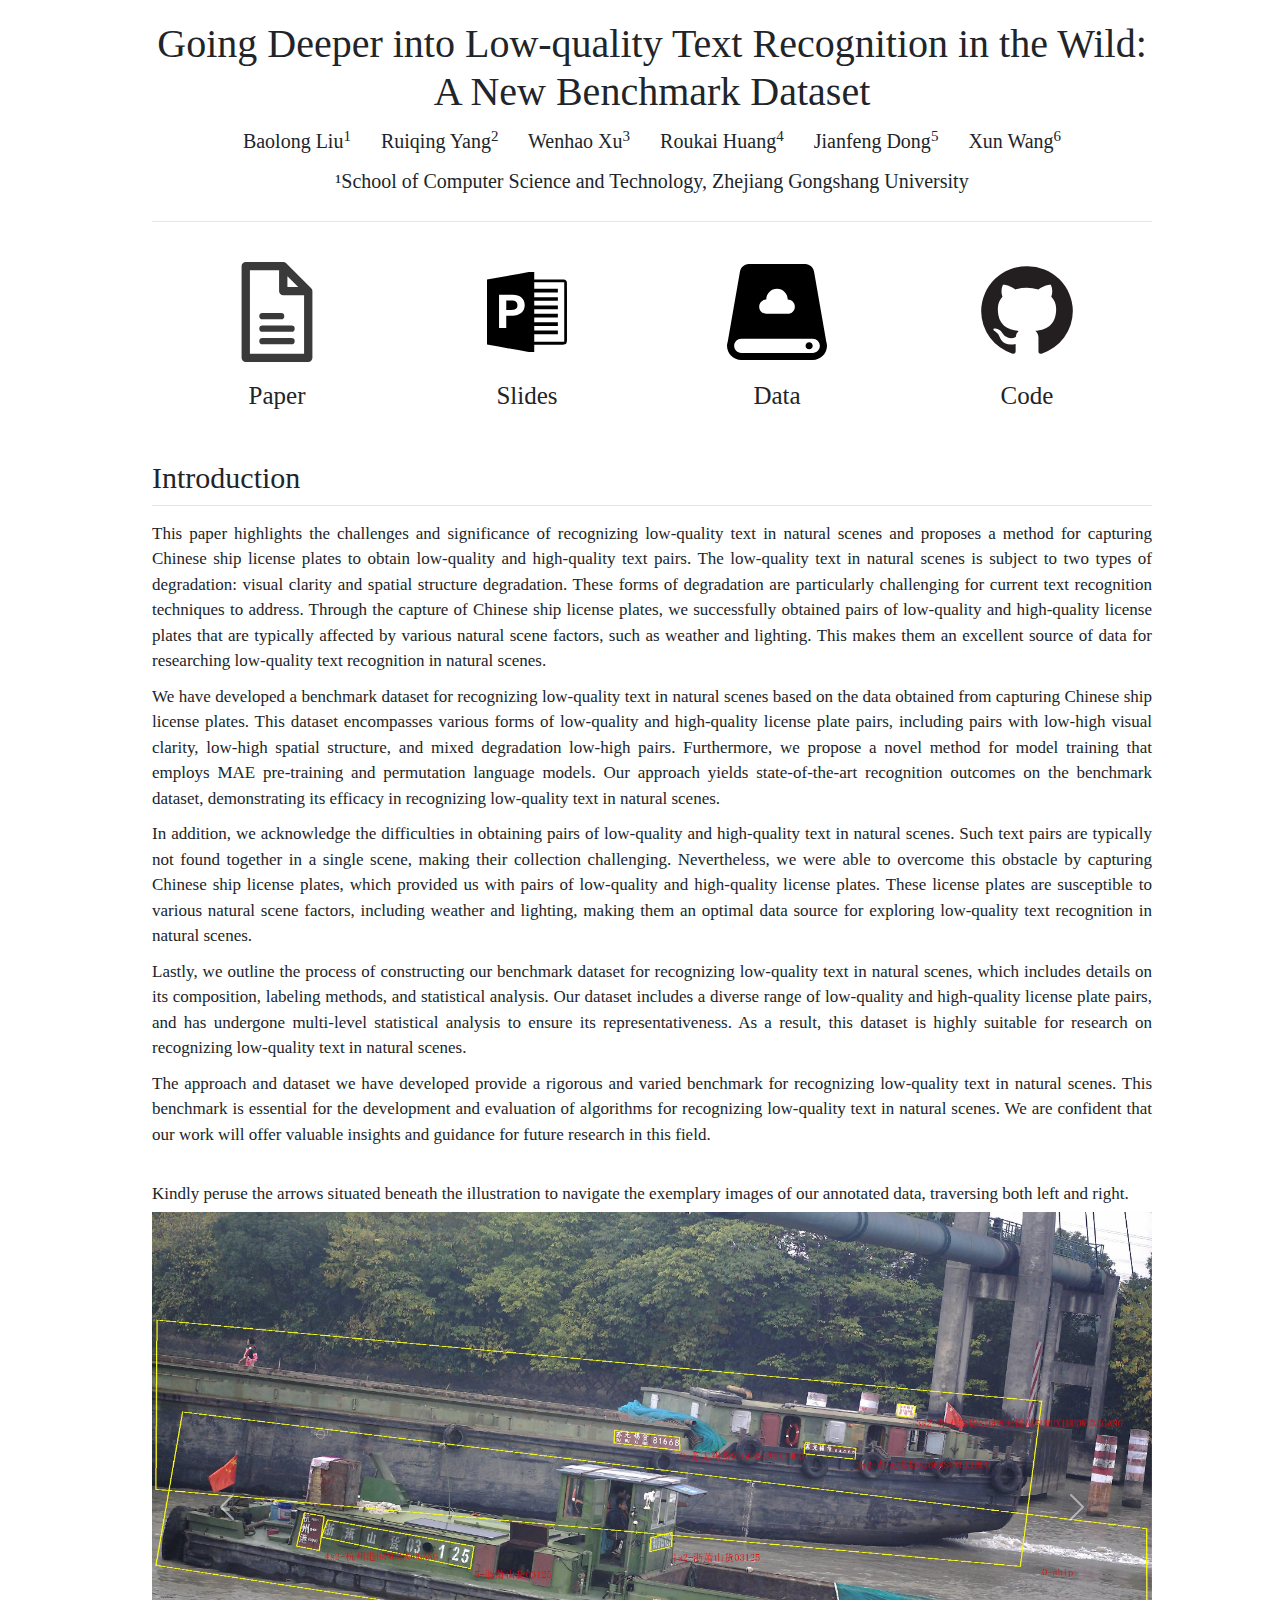
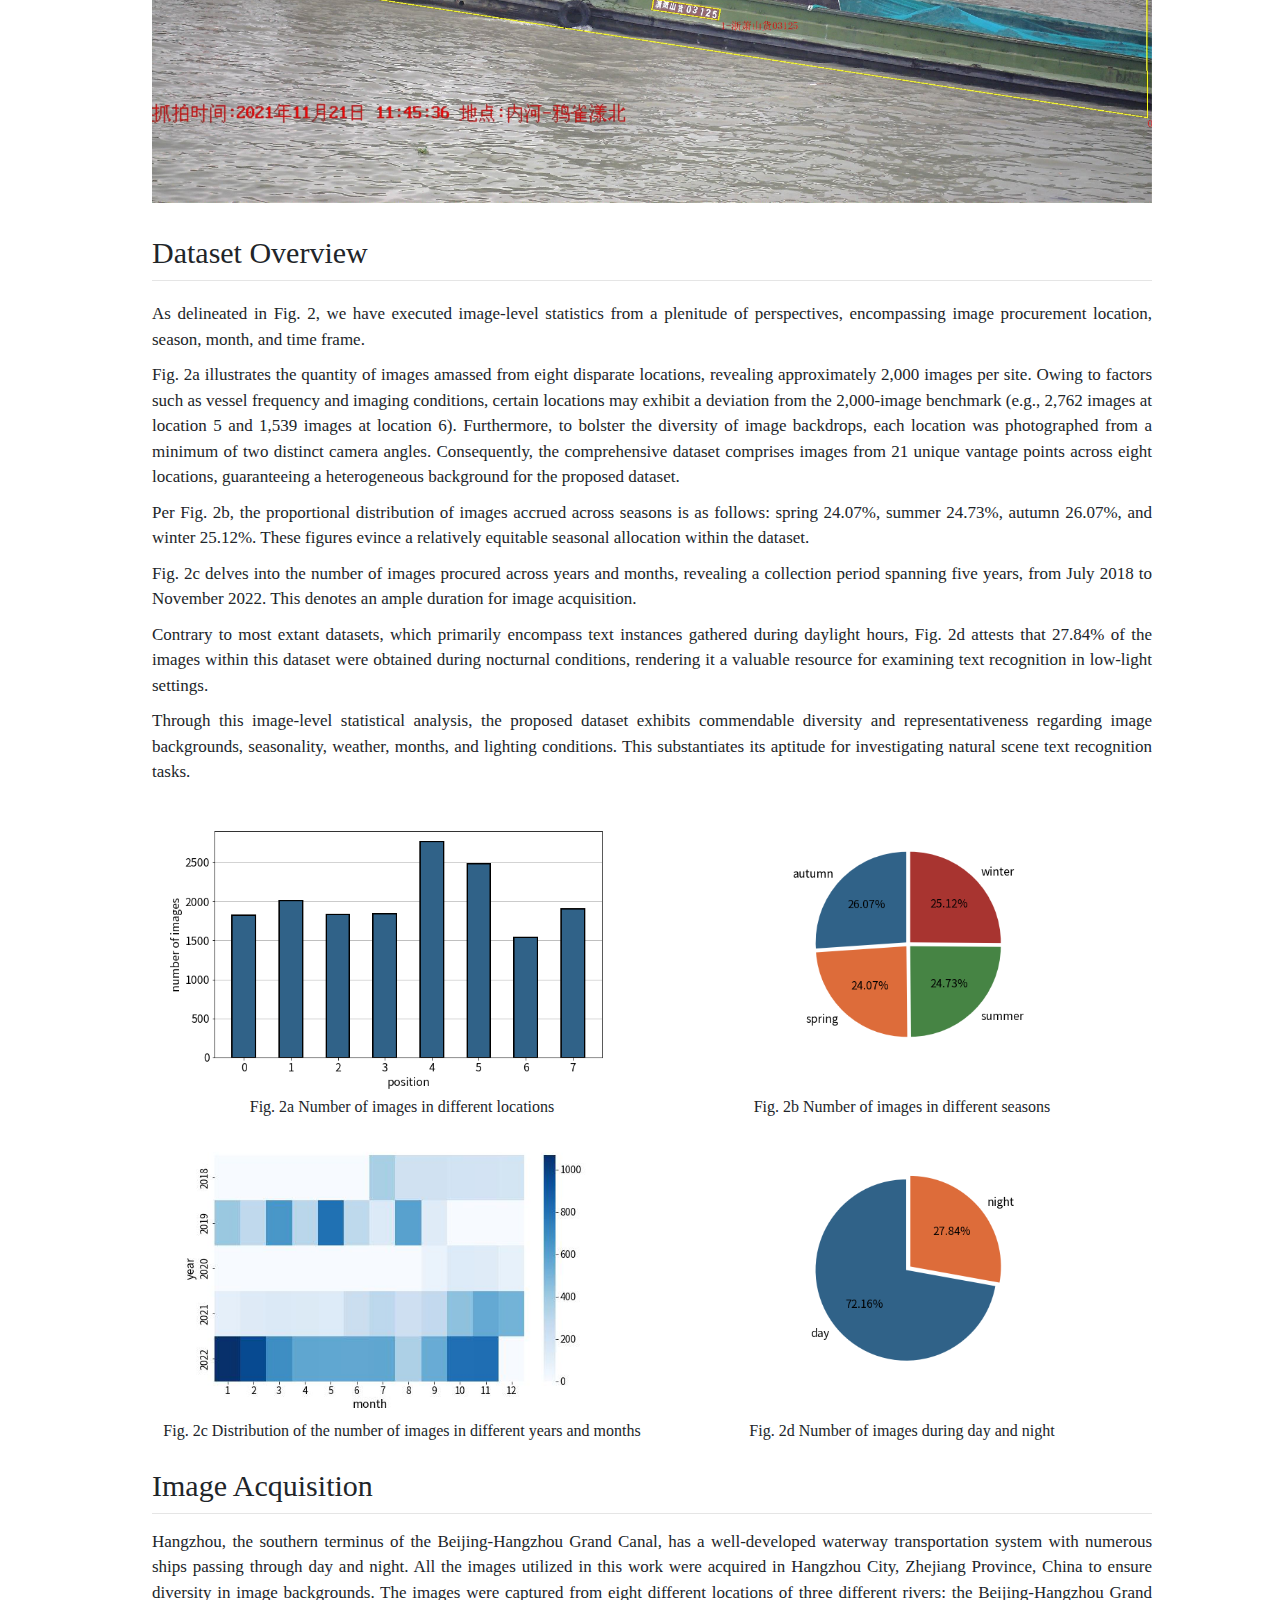
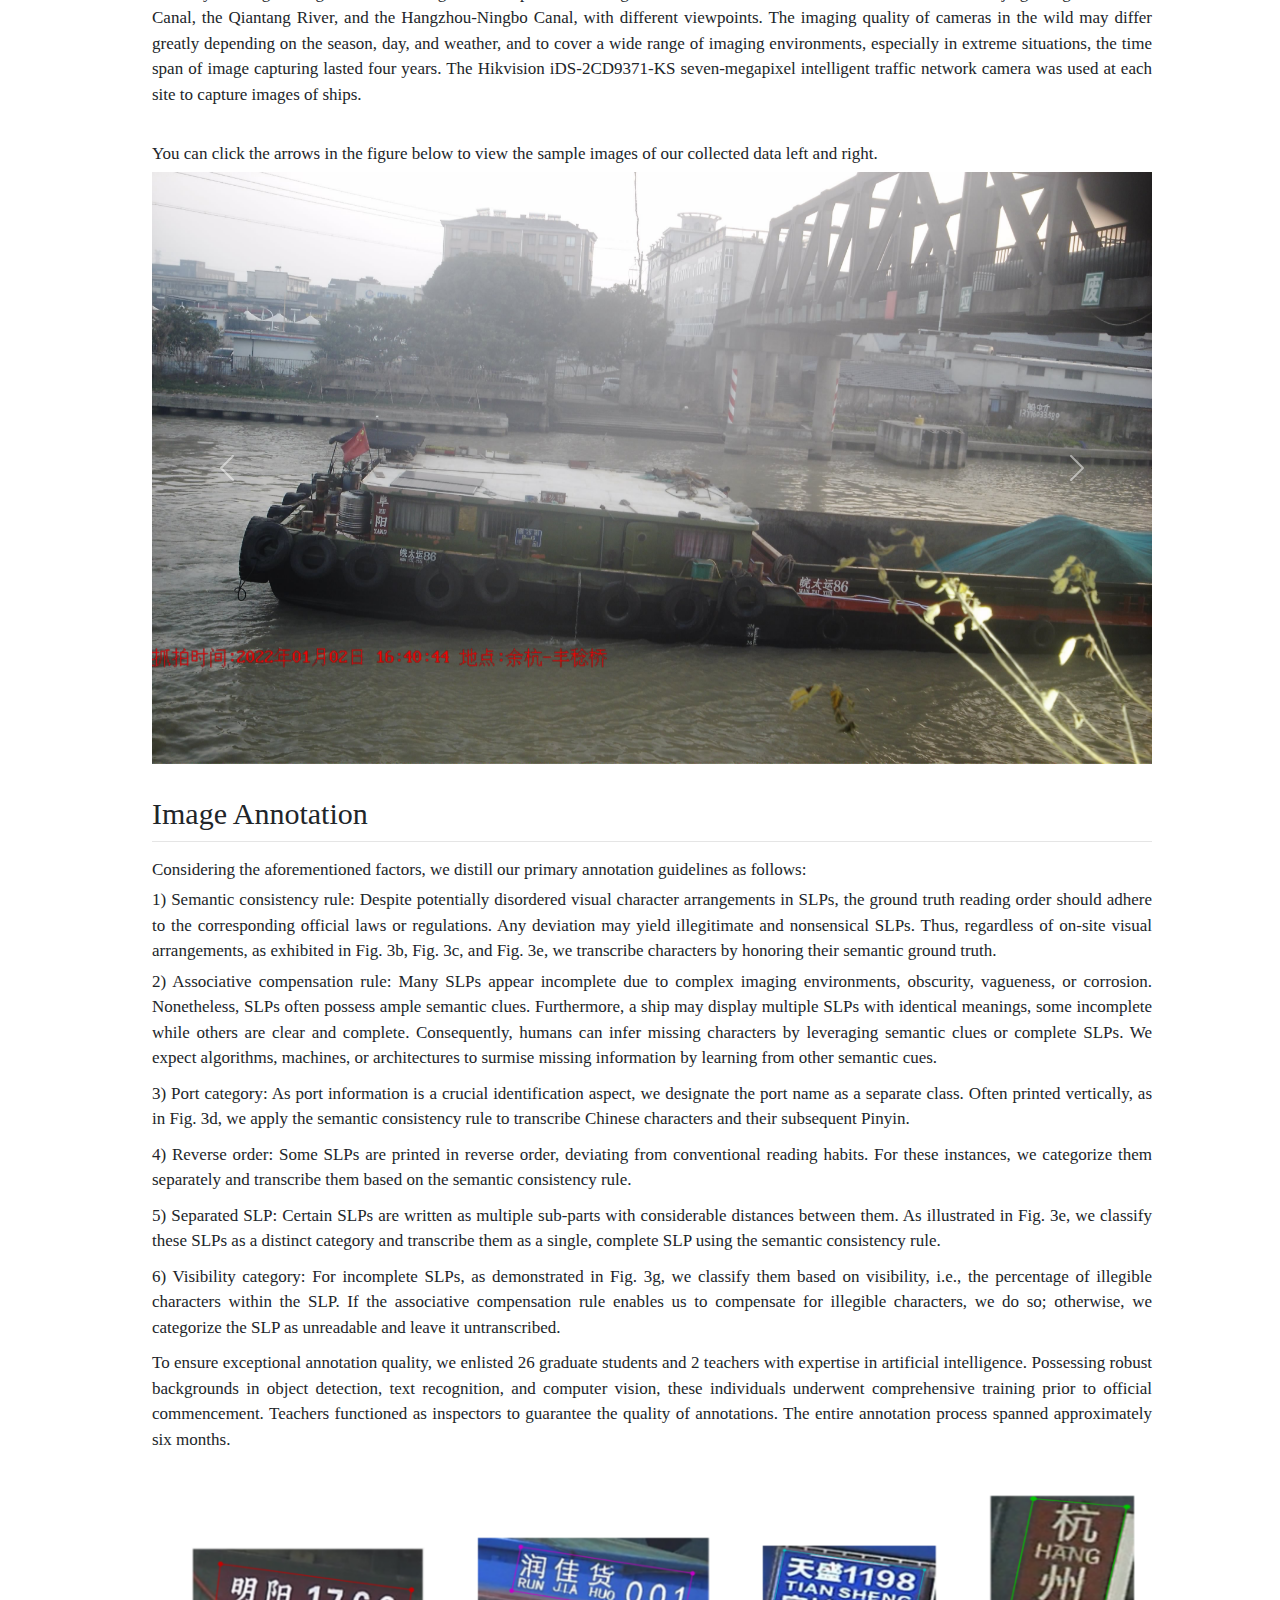
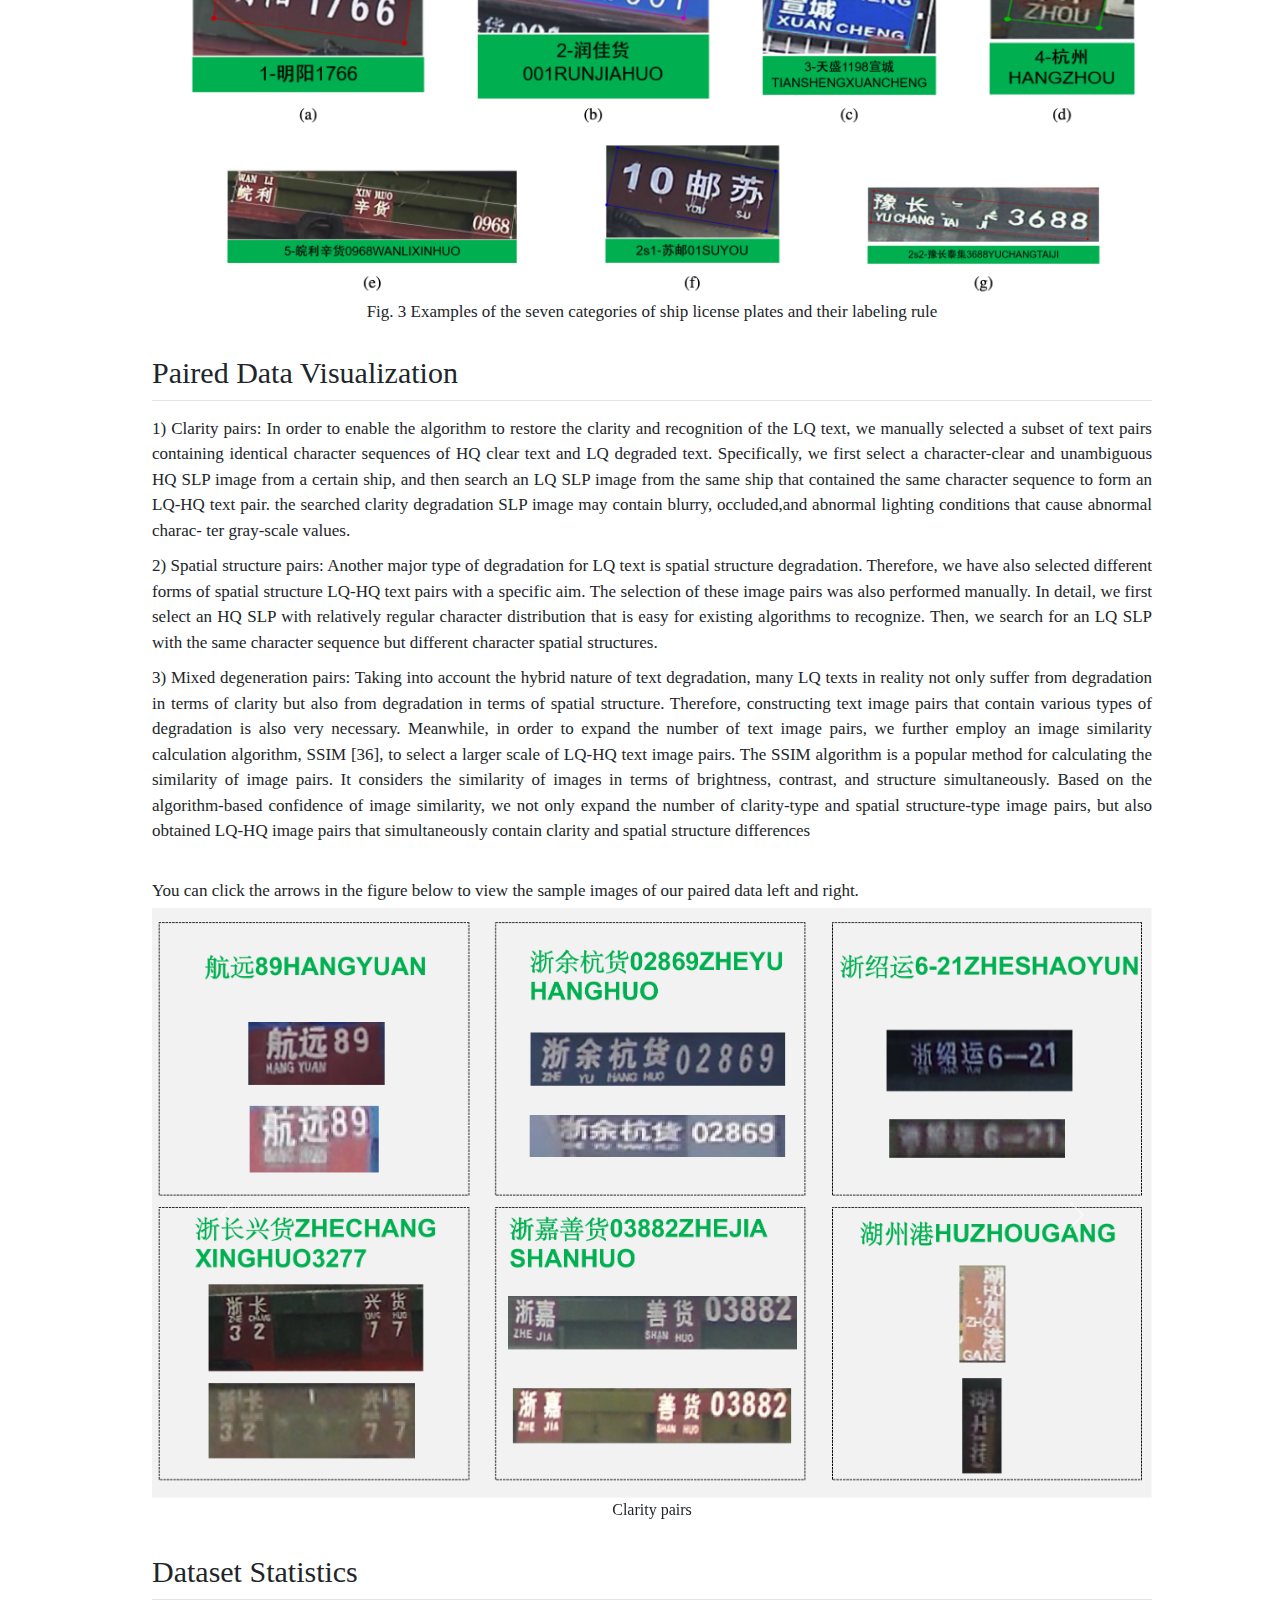
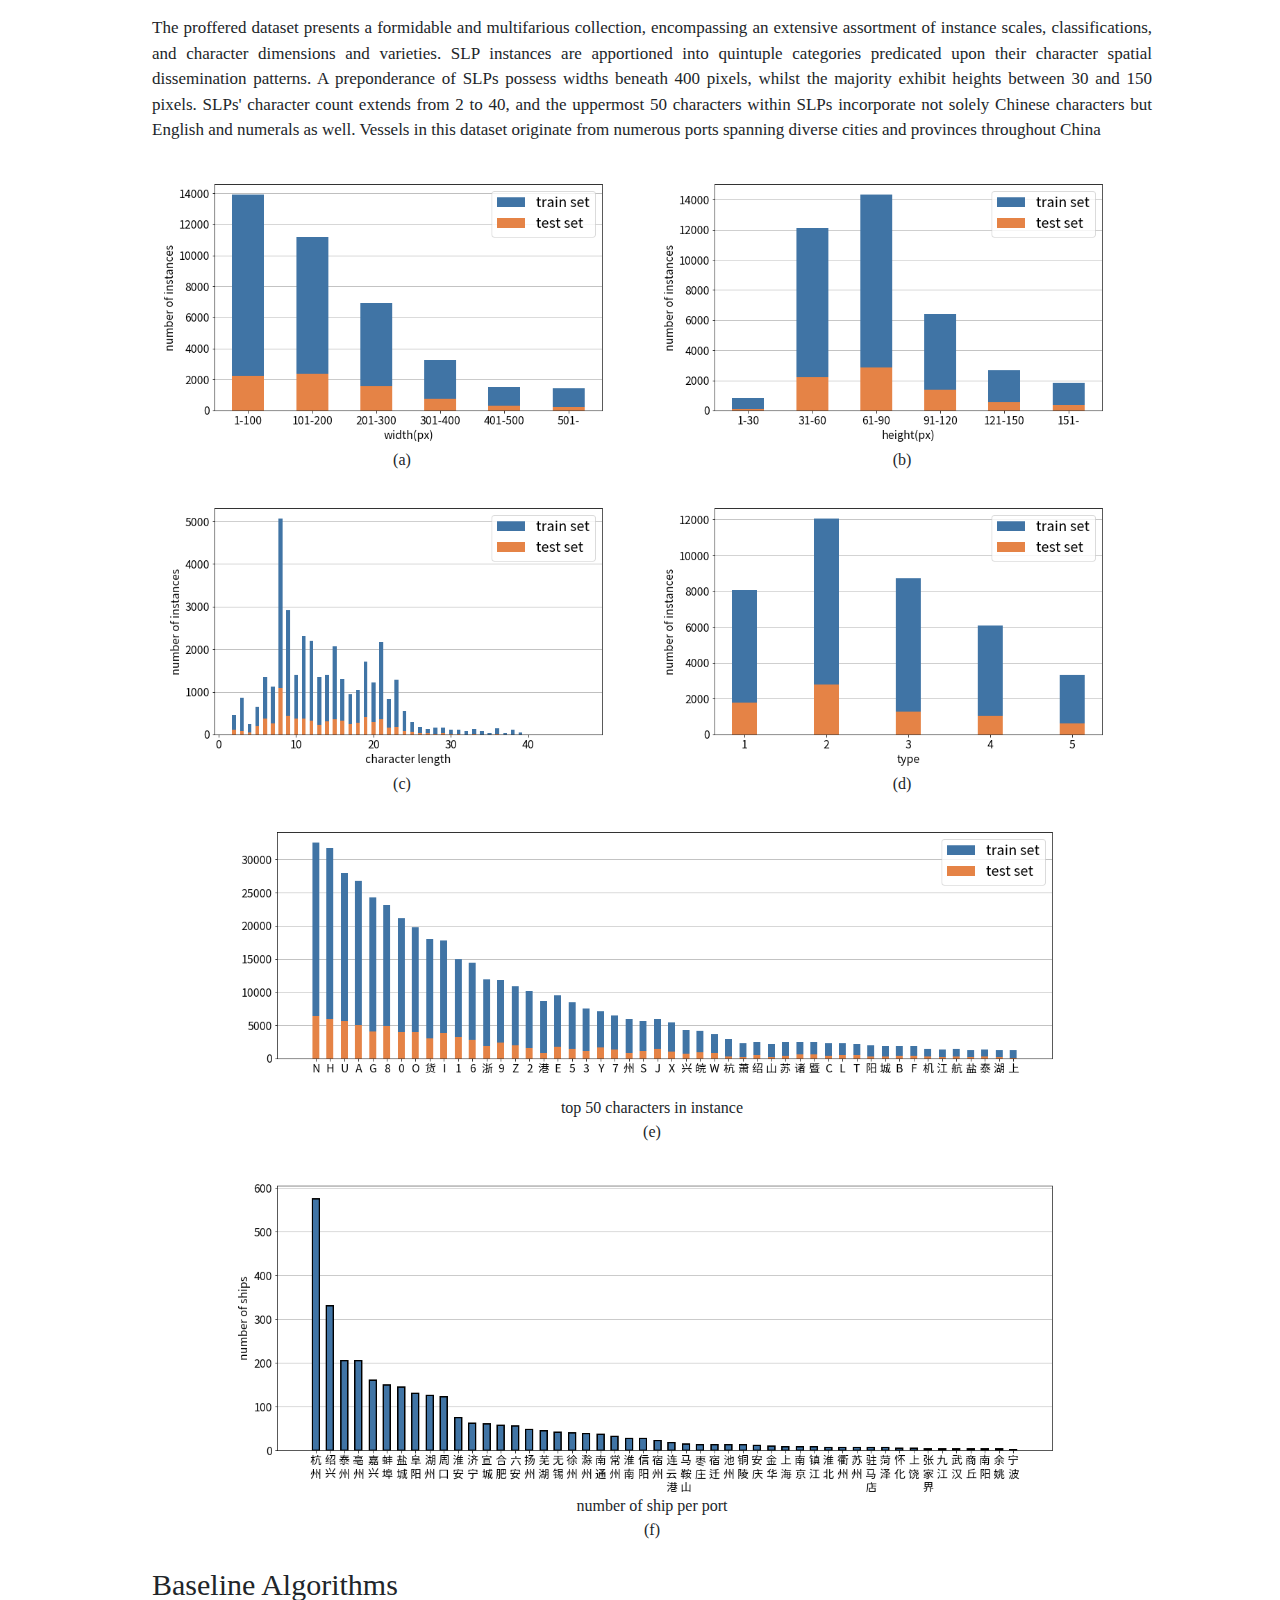
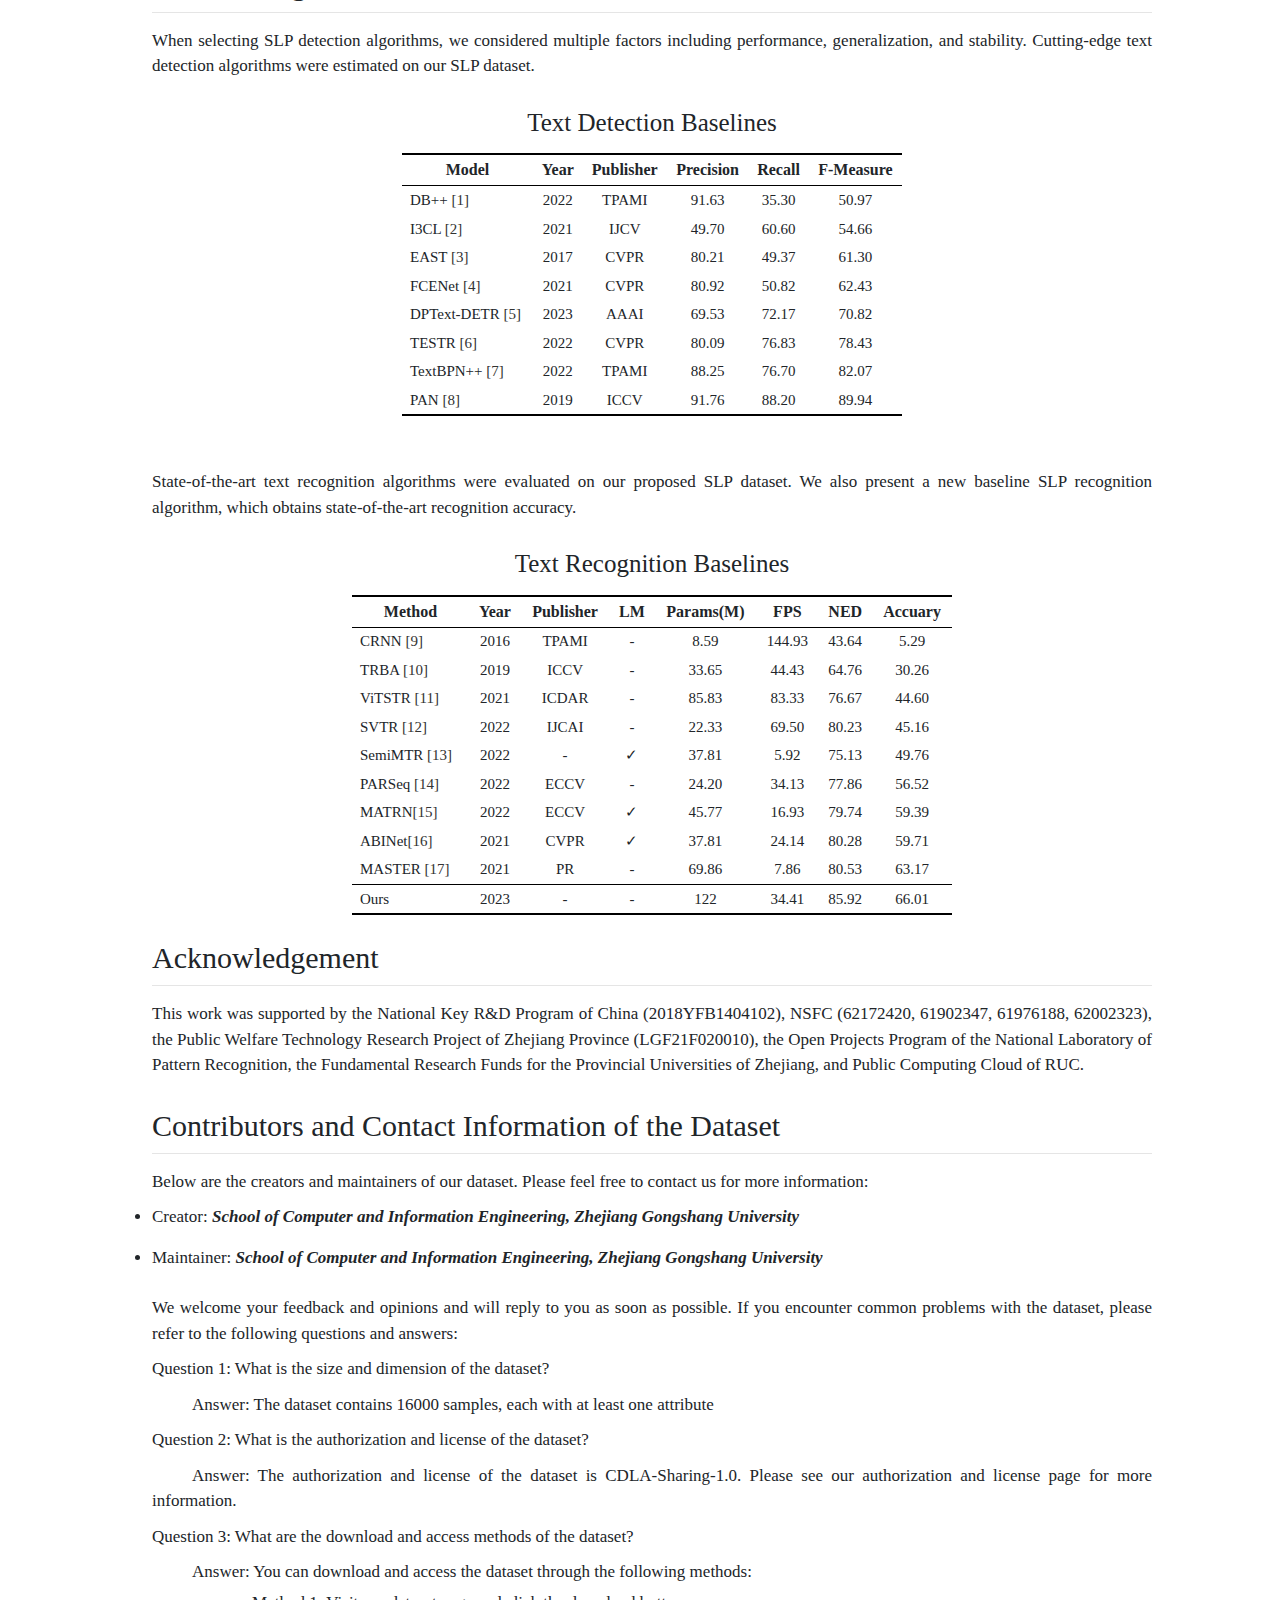
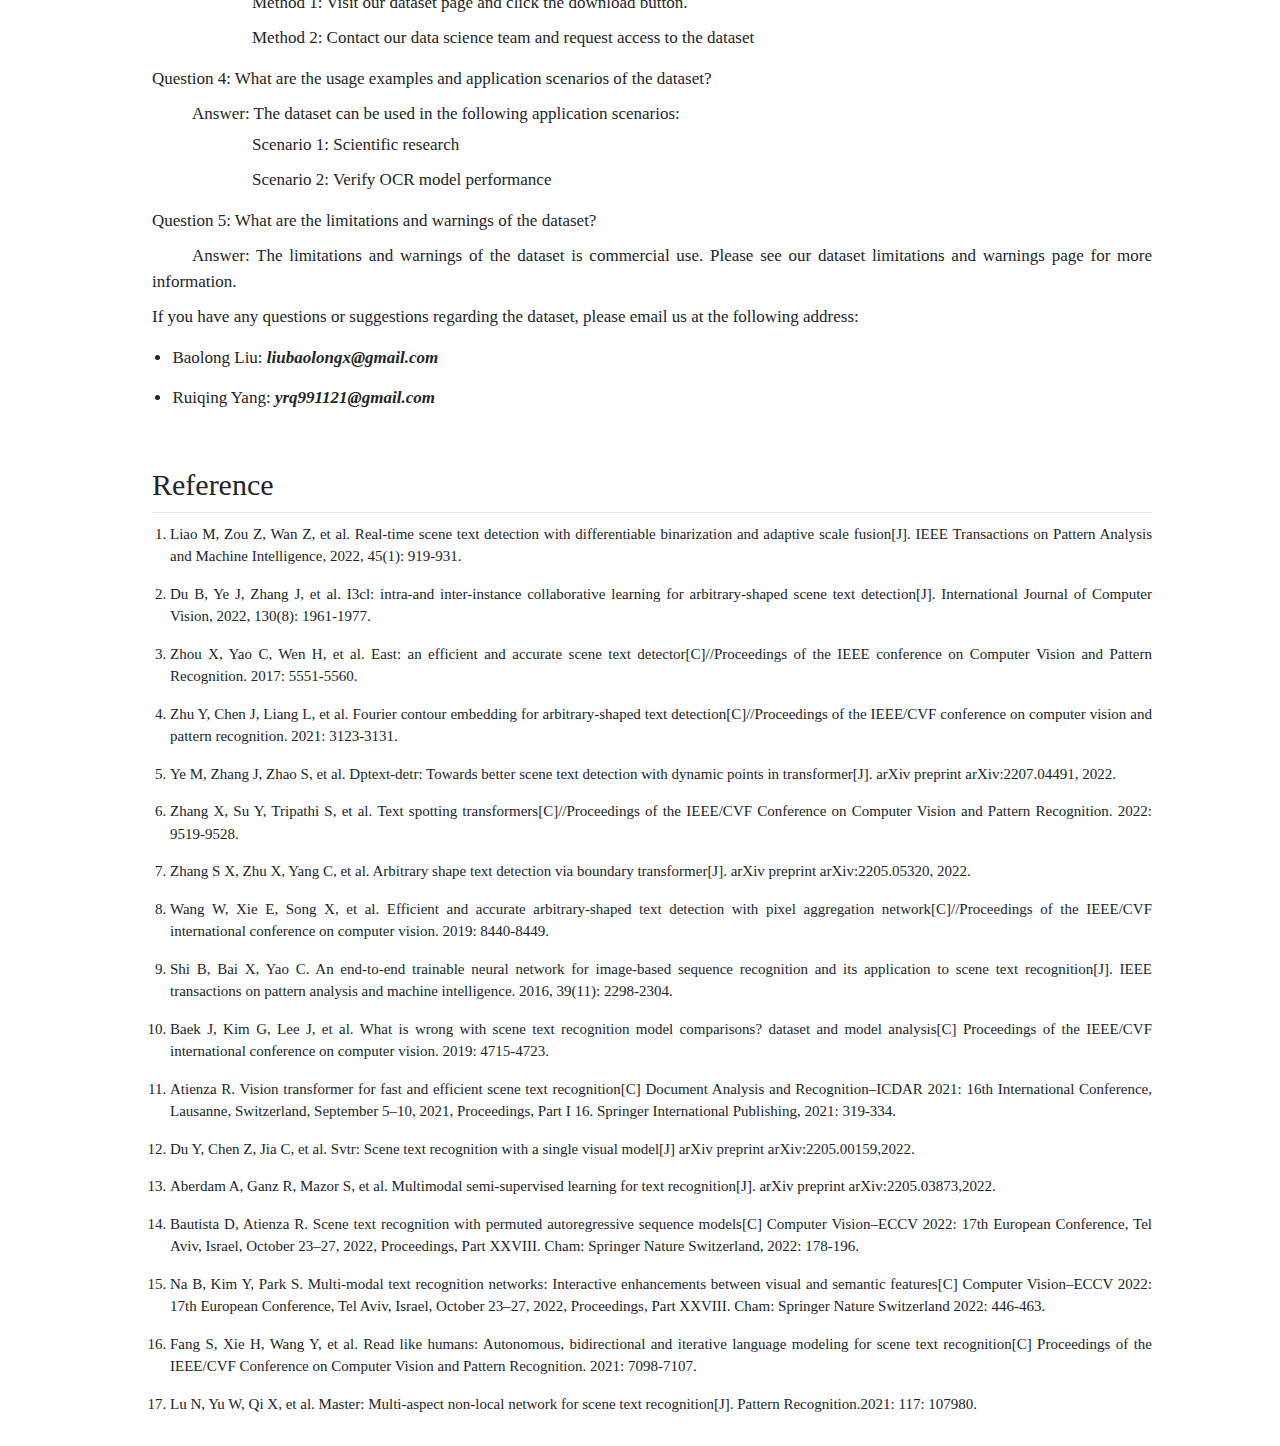
==== commit bfc8dc71: "update" ====
--- a/index.html
+++ b/index.html
@@ -279,13 +279,13 @@
             <h3 class="title">Going Deeper into Low-quality Text Recognition in
                 the Wild: A New Benchmark Dataset</h3>
             <p class="authors">Baolong Liu<sup>1</sup> &nbsp;&nbsp;&nbsp;&nbsp;
-                Ruiqing Yang<sup>1</sup> &nbsp;&nbsp;&nbsp;&nbsp;
-                Wenhao Xu<sup>1</sup> &nbsp;&nbsp;&nbsp;&nbsp;
-                Roukai Huang<sup>1</sup> &nbsp;&nbsp;&nbsp;&nbsp;
-                Jianfeng Dong<sup>1</sup> &nbsp;&nbsp;&nbsp;&nbsp;
-                Xun Wang<sup>1</sup>
+                Ruiqing Yang<sup>2</sup> &nbsp;&nbsp;&nbsp;&nbsp;
+                Wenhao Xu<sup>3</sup> &nbsp;&nbsp;&nbsp;&nbsp;
+                Roukai Huang<sup>4</sup> &nbsp;&nbsp;&nbsp;&nbsp;
+                Jianfeng Dong<sup>5</sup> &nbsp;&nbsp;&nbsp;&nbsp;
+                Xun Wang<sup>6</sup>
             </p>
-<!--             <p class="affi">¹School of Computer Science and Technology, Zhejiang Gongshang University</p> -->
+            <p class="affi">¹School of Computer Science and Technology, Zhejiang Gongshang University</p>
             <!-- <p class="affi">²School of Information Science and Technology, University of Science and Technology of China</p> -->
             <!-- <p class="affi">³Key Lab of Data Engineering and Knowledge Engineering, Renmin University of China</p> -->
         </div>
@@ -298,7 +298,7 @@
                             <button type="button" class="btn-close" data-bs-dismiss="modal" aria-label="Close"></button>
                         </div> -->
                         <div class="modal-body">
-                            The dataset will be made public along with the paper.
+                            Sorry,When the paper is accepted, our dataset will be made public.
                         </div>
                         <!-- <div class="modal-footer">
                             <button type="button" class="btn btn-secondary" data-bs-dismiss="modal">取消</button>
@@ -380,7 +380,7 @@
             </span>
             <br>
             <span class="title_content">
-                You can click the arrows in the figure to view the sample images of the labelled images left and right.
+                Kindly peruse the arrows situated beneath the illustration to navigate the exemplary images of our annotated data, traversing both left and right.
             </span>
             <!-- <img id="mypoly" src="imgs/poly_raw.jpg" alt="" class="group_img"> -->
             <div>
@@ -422,10 +422,8 @@
         <div class="method">
             <span class="title">Dataset Overview</span>
             <span class="title_content">
-                <span class="title_content">When detecting and recognizing texts in different images, the main challenges can be summarized into two aspects: the complexities of the texts themselves (e.g., arbitrary character distributions, changeable plate positions, low resolutions and the character differences in backgrounds, color, size, typeface, language and quantity) and the variability of the external environments in which the texts appeared (e.g., different locations, different seasons, different illuminations). A good texts detection or recognition model should be able to cope with almost all the above challenges at the same time. </span>
-                <span class="title_content"> Fig. 2(a) depicts the number of images collected from 8 different locations, from which one can see that the number of images of each location are about 2,000. The percentage of images collected from different seasons is as follows: spring 24.07%, summer 24.73%, autumn 26.07%, and winter 25.12%. These data suggest that the dataset proposed in this paper contains images with a relatively even distribution across seasons. The dataset in this paper contains 27.84% of images collected under night-time conditions, which makes it a useful dataset for studying text recognition in low-light environments. The images were collected over a period of five years, from July 2018 to November 2022, indicating that the dataset has a sufficient duration of image collection. </span>
-                
-                <!--                 <span class="title_content">
+                <span class="title_content">As delineated in Fig. 2, we have executed image-level statistics from a plenitude of perspectives, encompassing image procurement location, season, month, and time frame.</span>
+                <span class="title_content">
                     Fig. 2a illustrates the quantity of images amassed from eight disparate locations, revealing approximately 2,000 images per site. Owing to factors such as vessel frequency and imaging conditions, certain locations may exhibit a deviation from the 2,000-image benchmark (e.g., 2,762 images at location 5 and 1,539 images at location 6). Furthermore, to bolster the diversity of image backdrops, each location was photographed from a minimum of two distinct camera angles. Consequently, the comprehensive dataset comprises images from 21 unique vantage points across eight locations, guaranteeing a heterogeneous background for the proposed dataset.
                 </span>
                 <span class="title_content">
@@ -437,7 +435,7 @@
                 <span class="title_content">Contrary to most extant datasets, which primarily encompass text instances gathered during daylight hours, Fig. 2d attests that 27.84% of the images within this dataset were obtained during nocturnal conditions, rendering it a valuable resource for examining text recognition in low-light settings. </span>
                 <span class="title_content">
                     Through this image-level statistical analysis, the proposed dataset exhibits commendable diversity and representativeness regarding image backgrounds, seasonality, weather, months, and lighting conditions. This substantiates its aptitude for investigating natural scene text recognition tasks.
-                </span> -->
+                </span>
                          
                         
             </span>
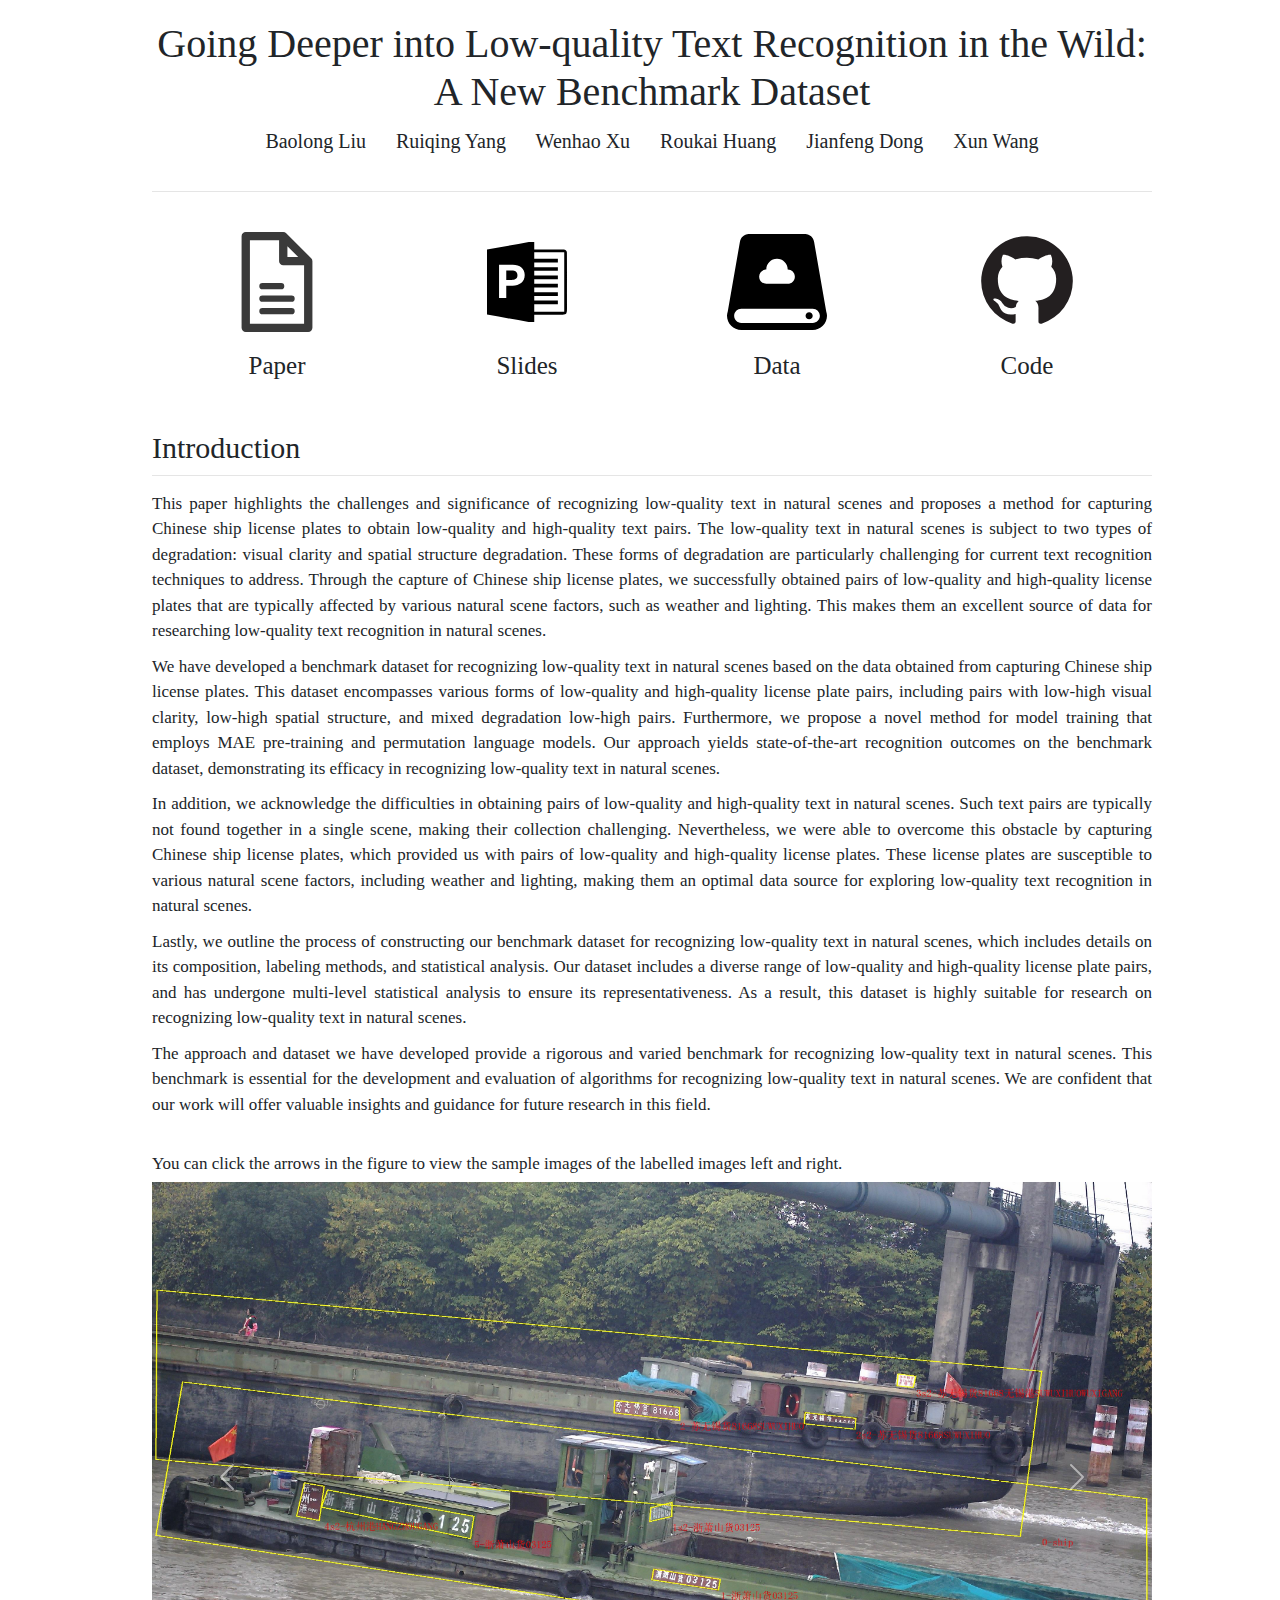
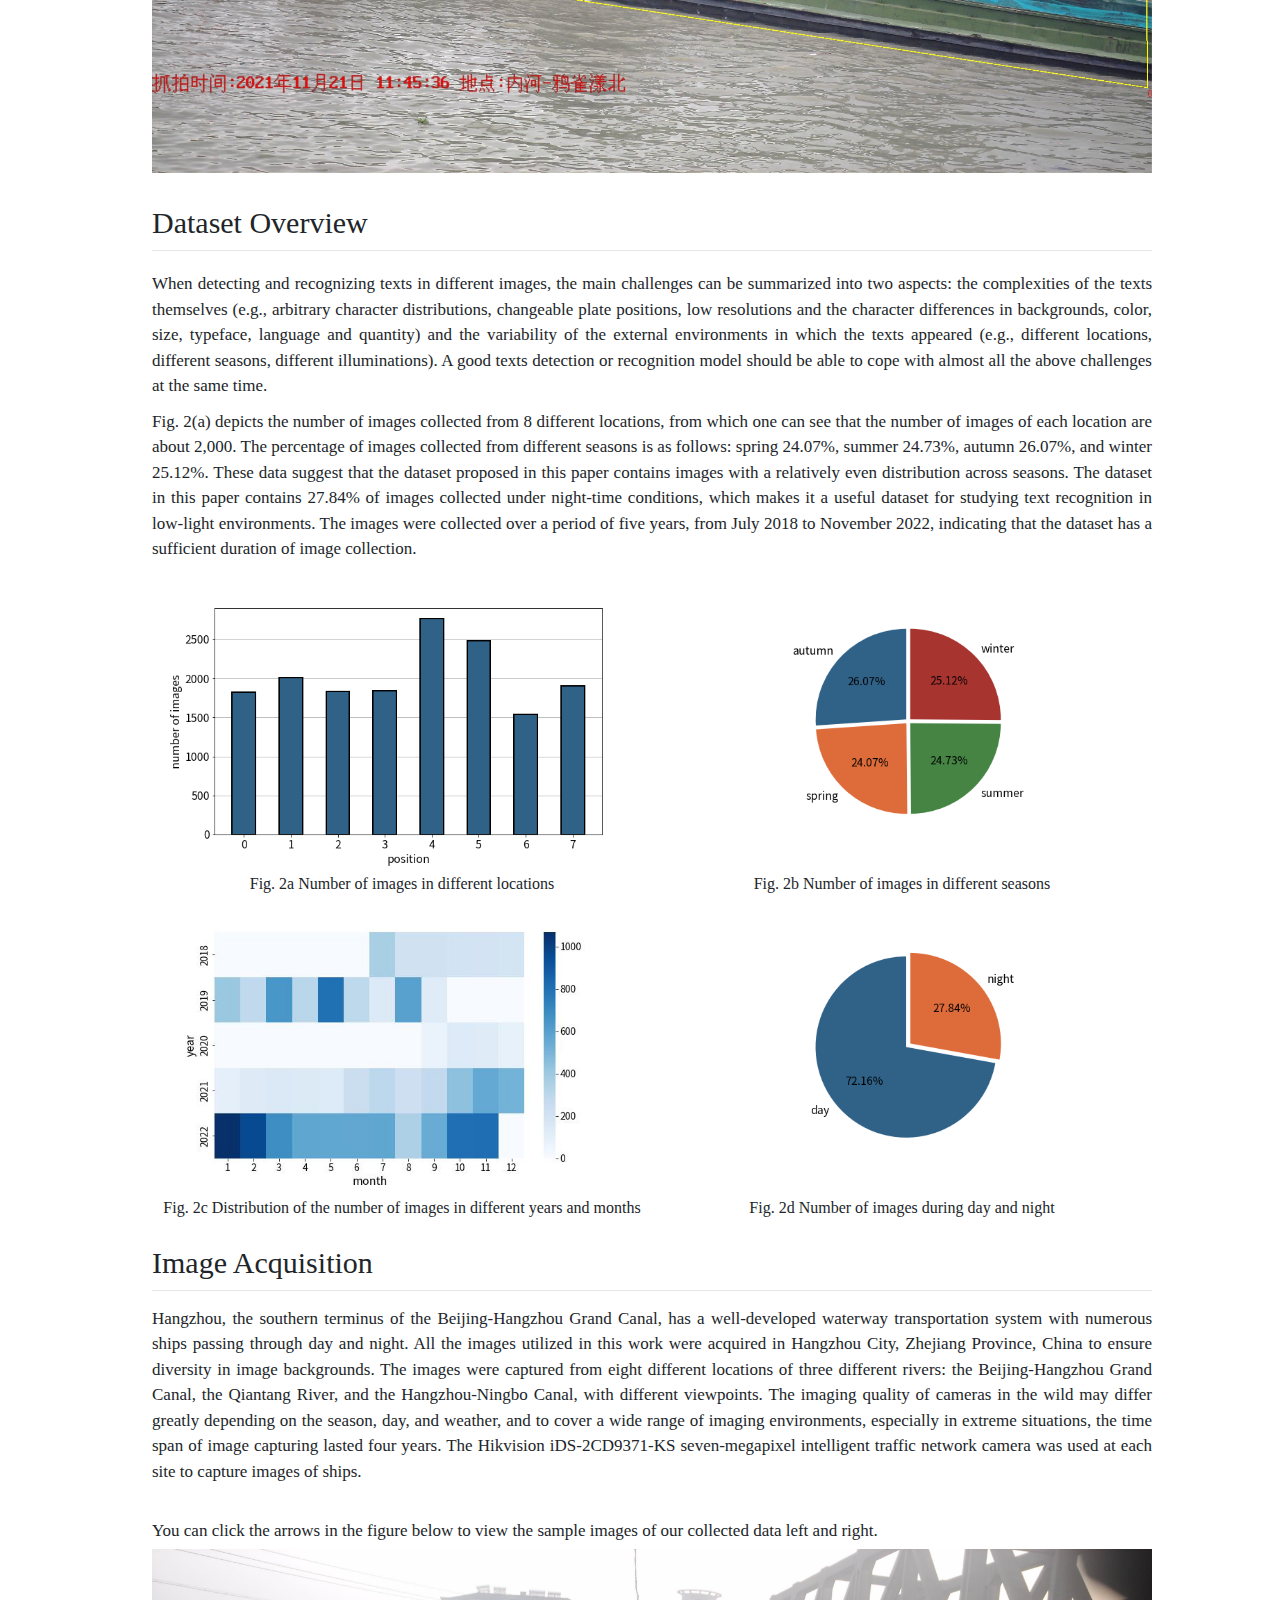
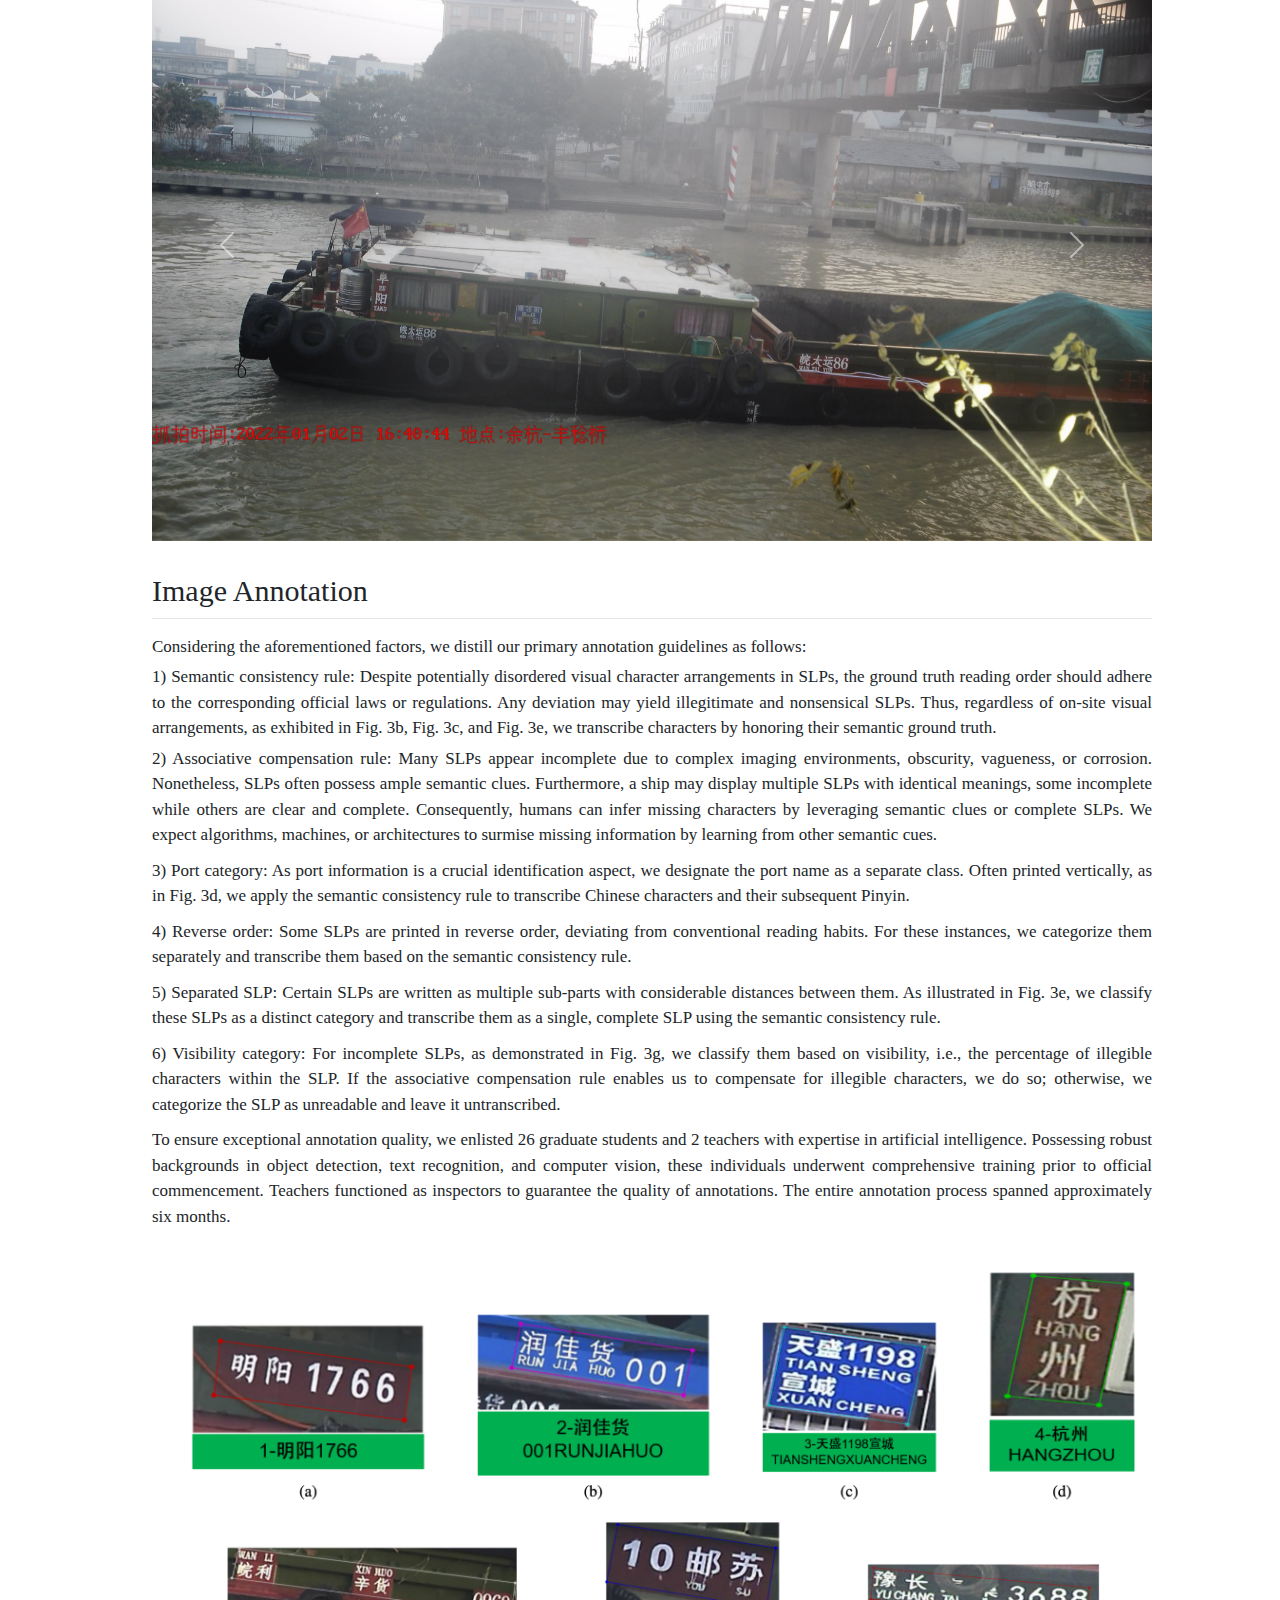
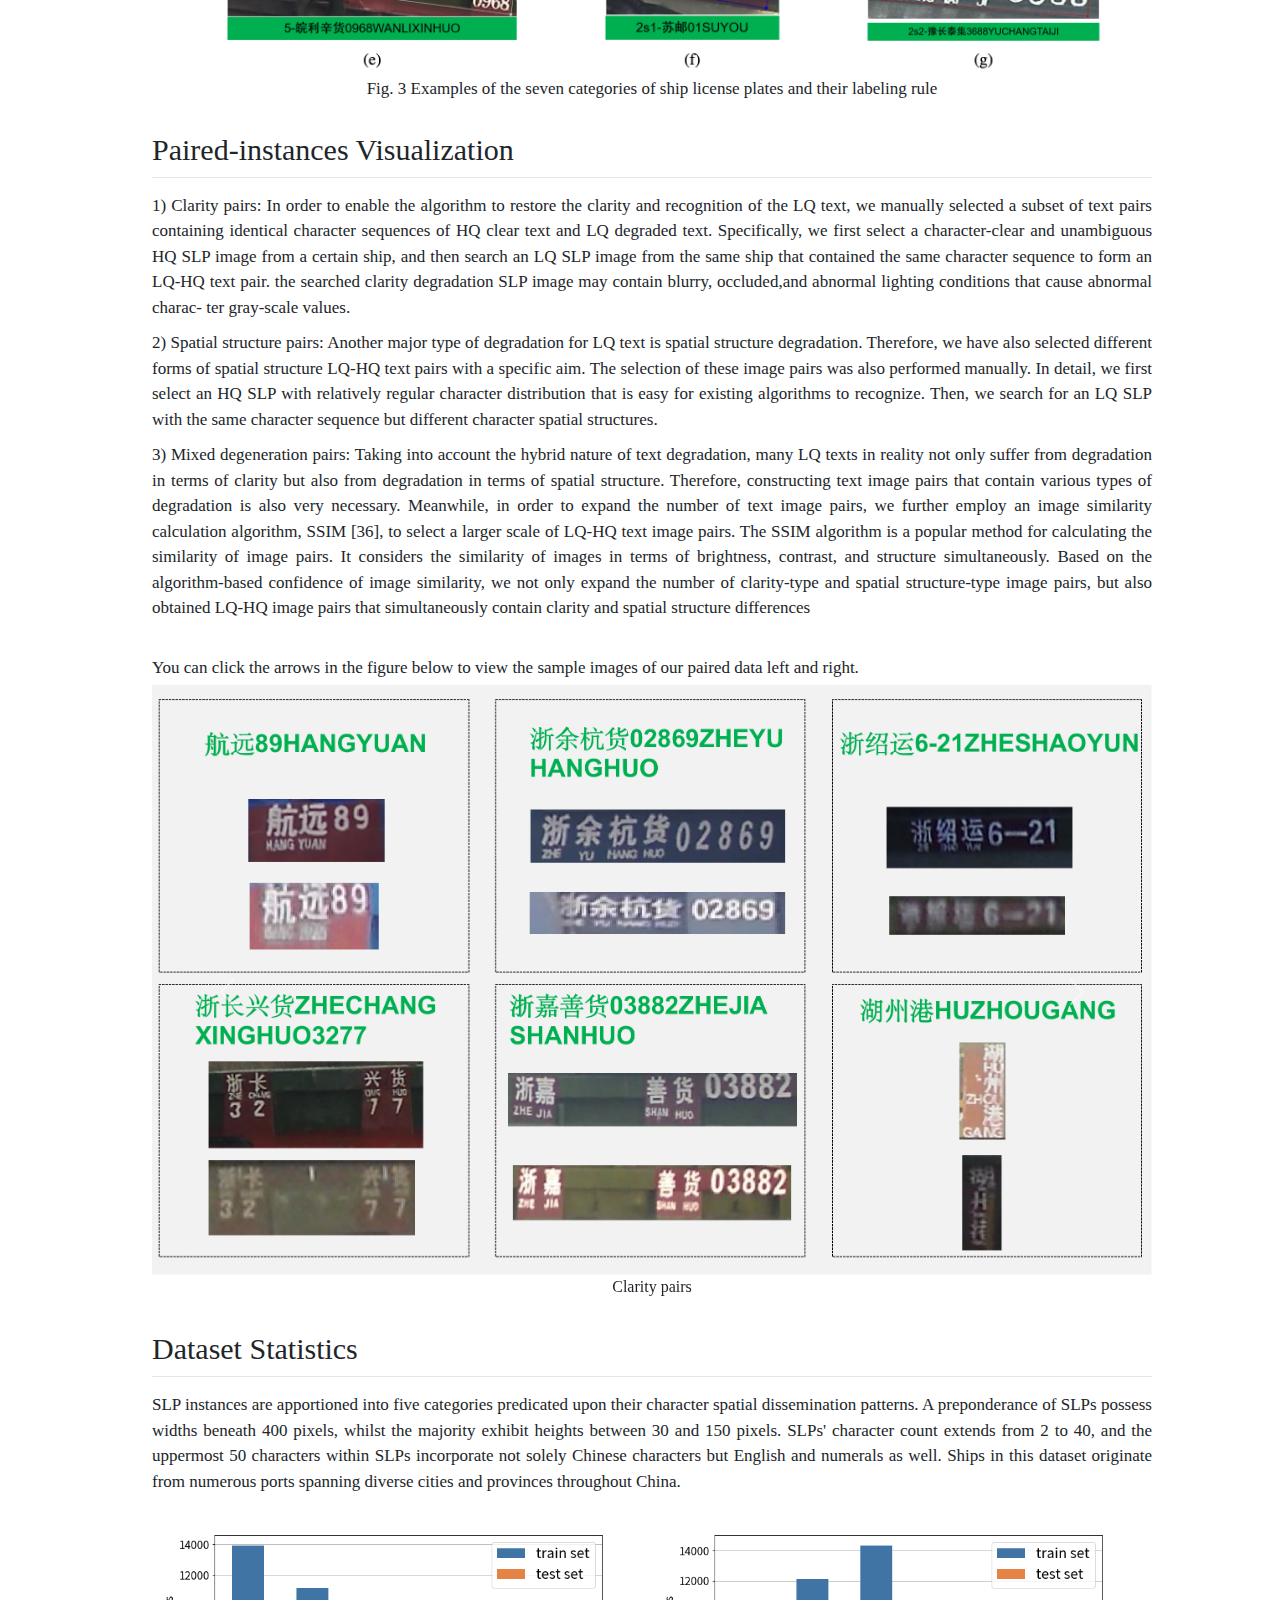
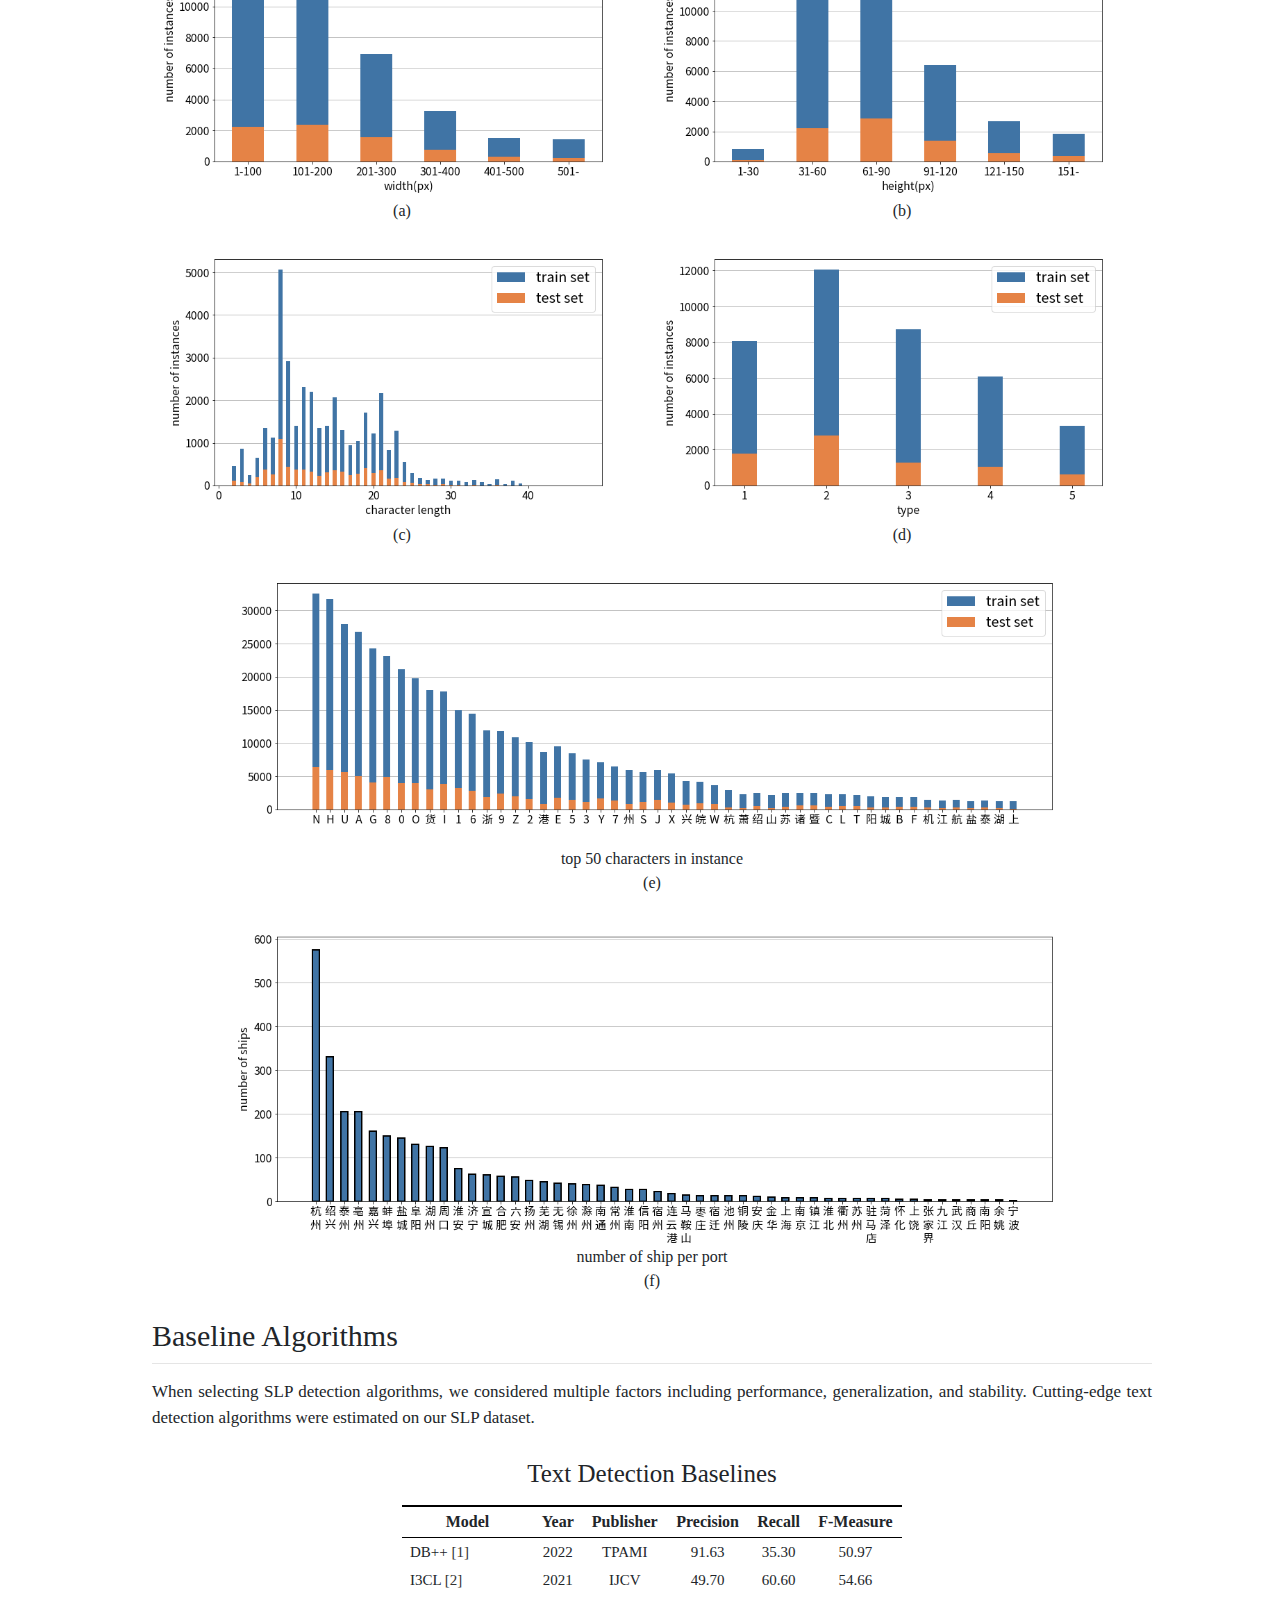
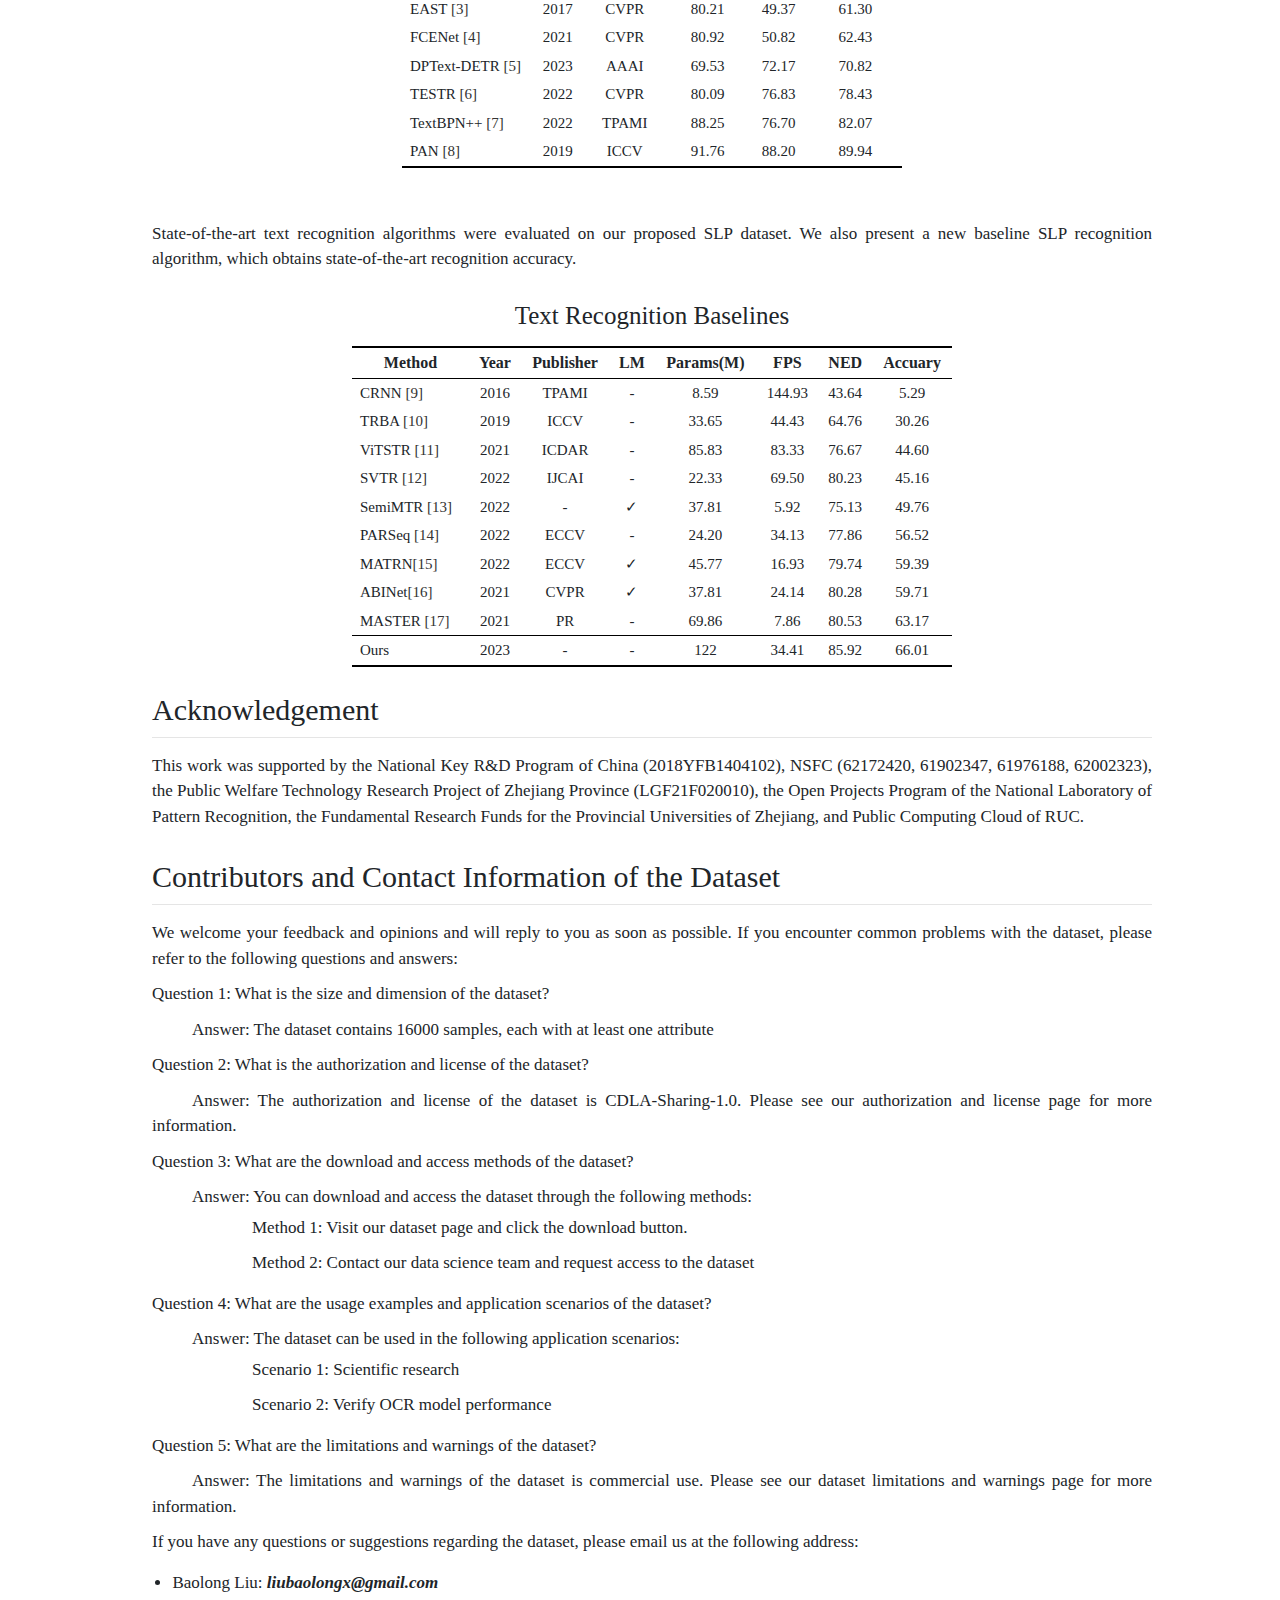
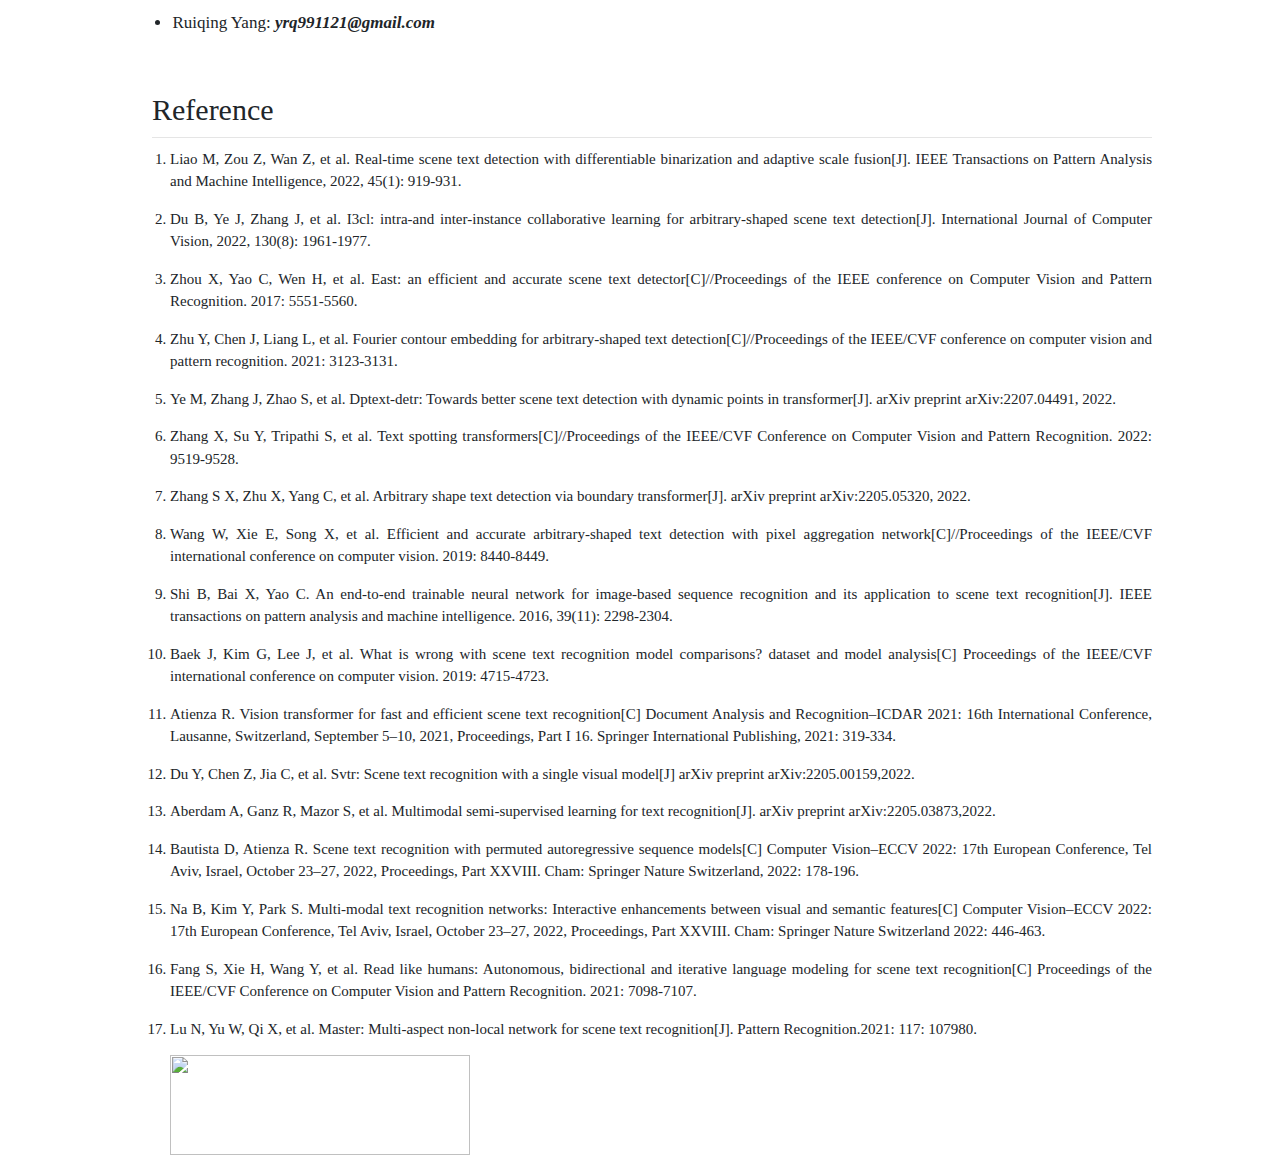
==== commit f1c48461: "Update index.html" ====
--- a/index.html
+++ b/index.html
@@ -278,14 +278,21 @@
         <div class="header">
             <h3 class="title">Going Deeper into Low-quality Text Recognition in
                 the Wild: A New Benchmark Dataset</h3>
-            <p class="authors">Baolong Liu<sup>1</sup> &nbsp;&nbsp;&nbsp;&nbsp;
-                Ruiqing Yang<sup>2</sup> &nbsp;&nbsp;&nbsp;&nbsp;
-                Wenhao Xu<sup>3</sup> &nbsp;&nbsp;&nbsp;&nbsp;
-                Roukai Huang<sup>4</sup> &nbsp;&nbsp;&nbsp;&nbsp;
-                Jianfeng Dong<sup>5</sup> &nbsp;&nbsp;&nbsp;&nbsp;
-                Xun Wang<sup>6</sup>
-            </p>
-            <p class="affi">¹School of Computer Science and Technology, Zhejiang Gongshang University</p>
+                <p class="authors">Baolong Liu &nbsp;&nbsp;&nbsp;&nbsp;
+                Ruiqing Yang &nbsp;&nbsp;&nbsp;&nbsp;
+                Wenhao Xu &nbsp;&nbsp;&nbsp;&nbsp;
+                Roukai Huang &nbsp;&nbsp;&nbsp;&nbsp;
+                Jianfeng Dong &nbsp;&nbsp;&nbsp;&nbsp;
+                Xun Wang
+                </p>
+<!--             <p class="authors">Baolong Liu<sup>1</sup> &nbsp;&nbsp;&nbsp;&nbsp;
+                Ruiqing Yang<sup>1</sup> &nbsp;&nbsp;&nbsp;&nbsp;
+                Wenhao Xu<sup>1</sup> &nbsp;&nbsp;&nbsp;&nbsp;
+                Roukai Huang<sup>1</sup> &nbsp;&nbsp;&nbsp;&nbsp;
+                Jianfeng Dong<sup>1</sup> &nbsp;&nbsp;&nbsp;&nbsp;
+                Xun Wang<sup>1</sup>
+            </p> -->
+<!--             <p class="affi">¹School of Computer Science and Technology, Zhejiang Gongshang University</p> -->
             <!-- <p class="affi">²School of Information Science and Technology, University of Science and Technology of China</p> -->
             <!-- <p class="affi">³Key Lab of Data Engineering and Knowledge Engineering, Renmin University of China</p> -->
         </div>
@@ -298,7 +305,7 @@
                             <button type="button" class="btn-close" data-bs-dismiss="modal" aria-label="Close"></button>
                         </div> -->
                         <div class="modal-body">
-                            Sorry,When the paper is accepted, our dataset will be made public.
+                            The dataset will be made public along with the paper.
                         </div>
                         <!-- <div class="modal-footer">
                             <button type="button" class="btn btn-secondary" data-bs-dismiss="modal">取消</button>
@@ -380,7 +387,7 @@
             </span>
             <br>
             <span class="title_content">
-                Kindly peruse the arrows situated beneath the illustration to navigate the exemplary images of our annotated data, traversing both left and right.
+                You can click the arrows in the figure to view the sample images of the labelled images left and right.
             </span>
             <!-- <img id="mypoly" src="imgs/poly_raw.jpg" alt="" class="group_img"> -->
             <div>
@@ -422,8 +429,10 @@
         <div class="method">
             <span class="title">Dataset Overview</span>
             <span class="title_content">
-                <span class="title_content">As delineated in Fig. 2, we have executed image-level statistics from a plenitude of perspectives, encompassing image procurement location, season, month, and time frame.</span>
-                <span class="title_content">
+                <span class="title_content">When detecting and recognizing texts in different images, the main challenges can be summarized into two aspects: the complexities of the texts themselves (e.g., arbitrary character distributions, changeable plate positions, low resolutions and the character differences in backgrounds, color, size, typeface, language and quantity) and the variability of the external environments in which the texts appeared (e.g., different locations, different seasons, different illuminations). A good texts detection or recognition model should be able to cope with almost all the above challenges at the same time. </span>
+                <span class="title_content"> Fig. 2(a) depicts the number of images collected from 8 different locations, from which one can see that the number of images of each location are about 2,000. The percentage of images collected from different seasons is as follows: spring 24.07%, summer 24.73%, autumn 26.07%, and winter 25.12%. These data suggest that the dataset proposed in this paper contains images with a relatively even distribution across seasons. The dataset in this paper contains 27.84% of images collected under night-time conditions, which makes it a useful dataset for studying text recognition in low-light environments. The images were collected over a period of five years, from July 2018 to November 2022, indicating that the dataset has a sufficient duration of image collection. </span>
+                
+                <!--                 <span class="title_content">
                     Fig. 2a illustrates the quantity of images amassed from eight disparate locations, revealing approximately 2,000 images per site. Owing to factors such as vessel frequency and imaging conditions, certain locations may exhibit a deviation from the 2,000-image benchmark (e.g., 2,762 images at location 5 and 1,539 images at location 6). Furthermore, to bolster the diversity of image backdrops, each location was photographed from a minimum of two distinct camera angles. Consequently, the comprehensive dataset comprises images from 21 unique vantage points across eight locations, guaranteeing a heterogeneous background for the proposed dataset.
                 </span>
                 <span class="title_content">
@@ -435,7 +444,7 @@
                 <span class="title_content">Contrary to most extant datasets, which primarily encompass text instances gathered during daylight hours, Fig. 2d attests that 27.84% of the images within this dataset were obtained during nocturnal conditions, rendering it a valuable resource for examining text recognition in low-light settings. </span>
                 <span class="title_content">
                     Through this image-level statistical analysis, the proposed dataset exhibits commendable diversity and representativeness regarding image backgrounds, seasonality, weather, months, and lighting conditions. This substantiates its aptitude for investigating natural scene text recognition tasks.
-                </span>
+                </span> -->
                          
                         
             </span>
@@ -591,7 +600,7 @@
 
         </div> -->
         <div class="method">
-            <span class="title">Paired Data Visualization</span>
+            <span class="title">Paired-instances Visualization</span>
             <span class="title_content">
                 1) Clarity pairs: In order to enable the algorithm to restore
                 the clarity and recognition of the LQ text, we manually
@@ -690,50 +699,9 @@
 
         <div class="method">
             <span class="title">Dataset Statistics</span>
-            <!-- <span class="title_content">
-                        The SLP instance-level statis-
-        tical analyses are also conducted in Fig. 4. We divided the
-        collected into five categories based on their character spatial
-        distribution patterns, namely single line, two lines, multiple
-        lines, segmented, and vertical. The number of SLPs in each
-        category is shown in Fig. 4d. Fig. 4d shows that the two-line
-        SLPs are the most and the segmented SLPs are the fewest, but
-        there are at least 2,000 instances of each type of SLP in the
-        dataset overall. Regarding the scale of SLP, we respectively
-        conducted statistical analysis on SLP width and height. From
-        Fig. 4a, it can be seen that the majority of SLPs have widths
-        below 400 pixels, with the percentage of widths less than 100
-        pixels being largest. However, there are also some SLPs with
-        widths greater than 400 pixels. In terms of height, the majorit 
-        of SLPs have heights between 30 and 150 pixels, while there
-        are also some SLPs with very large height values (greater
-        than 150) or very small height values (less than 30). It can be
-        observed that the distribution of scales of SLP text instances
-        has good diversity, indicating that the dataset is a challenging
-        text recognition dataset containing various aspect ratios of
-        instances. However, the large scale diversity also corresponds
-        to the distribution of text scales in real-world environments.
-        We also conducted some statistical analysis on the characters
-        included in SLPs. Fig. 4c displays the statistical distribution
-        of the number of characters contained in different SLPs. It
-        can be observed that the number of characters contained in
-        SLPs ranges from 2 to 40, and the number of SLPs containing
-        8 characters is the highest. Fig. 4e summarizes the top 50
-        characters contained in SLPs, showing that SLPs contain not
-        only Chinese characters but also English and digits, indicating
-        a rich character diversity of the proposed dataset. Fig. 4f shows
-        a statistical graph of the ports to which the ships in this dataset
-        belong. It can be seen that the ships in this dataset came from
-        multiple ports in different cities and provinces in China, with
-        over 100 ships belonging to 10 of these ports. Based on the
-        statistics in Fig. 4, it can be seen that the proposed dataset
-        is very challenging and diverse at the instance level, with a
-        wide range of instance scales, types, and character lengths and
-        types
-            </span> -->
-
-            <span class="title_content">
-            The proffered dataset presents a formidable and multifarious collection, encompassing an extensive assortment of instance scales, classifications, and character dimensions and varieties. SLP instances are apportioned into quintuple categories predicated upon their character spatial dissemination patterns. A preponderance of SLPs possess widths beneath 400 pixels, whilst the majority exhibit heights between 30 and 150 pixels. SLPs' character count extends from 2 to 40, and the uppermost 50 characters within SLPs incorporate not solely Chinese characters but English and numerals as well. Vessels in this dataset originate from numerous ports spanning diverse cities and provinces throughout China
+
+            <span class="title_content">
+            SLP instances are apportioned into five categories predicated upon their character spatial dissemination patterns. A preponderance of SLPs possess widths beneath 400 pixels, whilst the majority exhibit heights between 30 and 150 pixels. SLPs' character count extends from 2 to 40, and the uppermost 50 characters within SLPs incorporate not solely Chinese characters but English and numerals as well. Ships in this dataset originate from numerous ports spanning diverse cities and provinces throughout China.
             </span>
             
             <div>
@@ -1043,16 +1011,16 @@
             <!-- <div id="result_md"></div>
              -->
 
-            <span class="title_content">
+<!--             <span class="title_content">
                 Below are the creators and maintainers of our dataset. Please feel free to contact us for more
                 information:
-            </span>
-            <span class="title_content">
+            </span> -->
+<!--             <span class="title_content">
                 <li>Creator: <b><em>School of Computer and Information Engineering, Zhejiang Gongshang University</em>
                 </li></b>
                 <li>Maintainer: <b><em>School of Computer and Information Engineering, Zhejiang Gongshang
                             University</em></li></b>
-            </span>
+            </span> -->
 
 
 
@@ -1205,11 +1173,15 @@
                     Lu N, Yu W, Qi X, et al. Master: Multi-aspect non-local network for scene text recognition[J].
                     Pattern Recognition.2021: 117: 107980.
                 </li>
+		<div class="grid2" id="biography">
+                     <a href="https://clustrmaps.com/site/1bqhf"  title="Visit tracker"><img src="//www.clustrmaps.com/map_v2.png?d=QIwqH0C3zBkwBXW9nFDwm1KRkUtFi0dXVG45R84ROLw&cl=ffffff" width=300 height=100 /></a>
+	        </div>
 <!--                 <li id="Ours">
                     Todo
                 </li> -->
             </ol>
         </div>
+
     </div> <!-- /container -->
 
 </body>
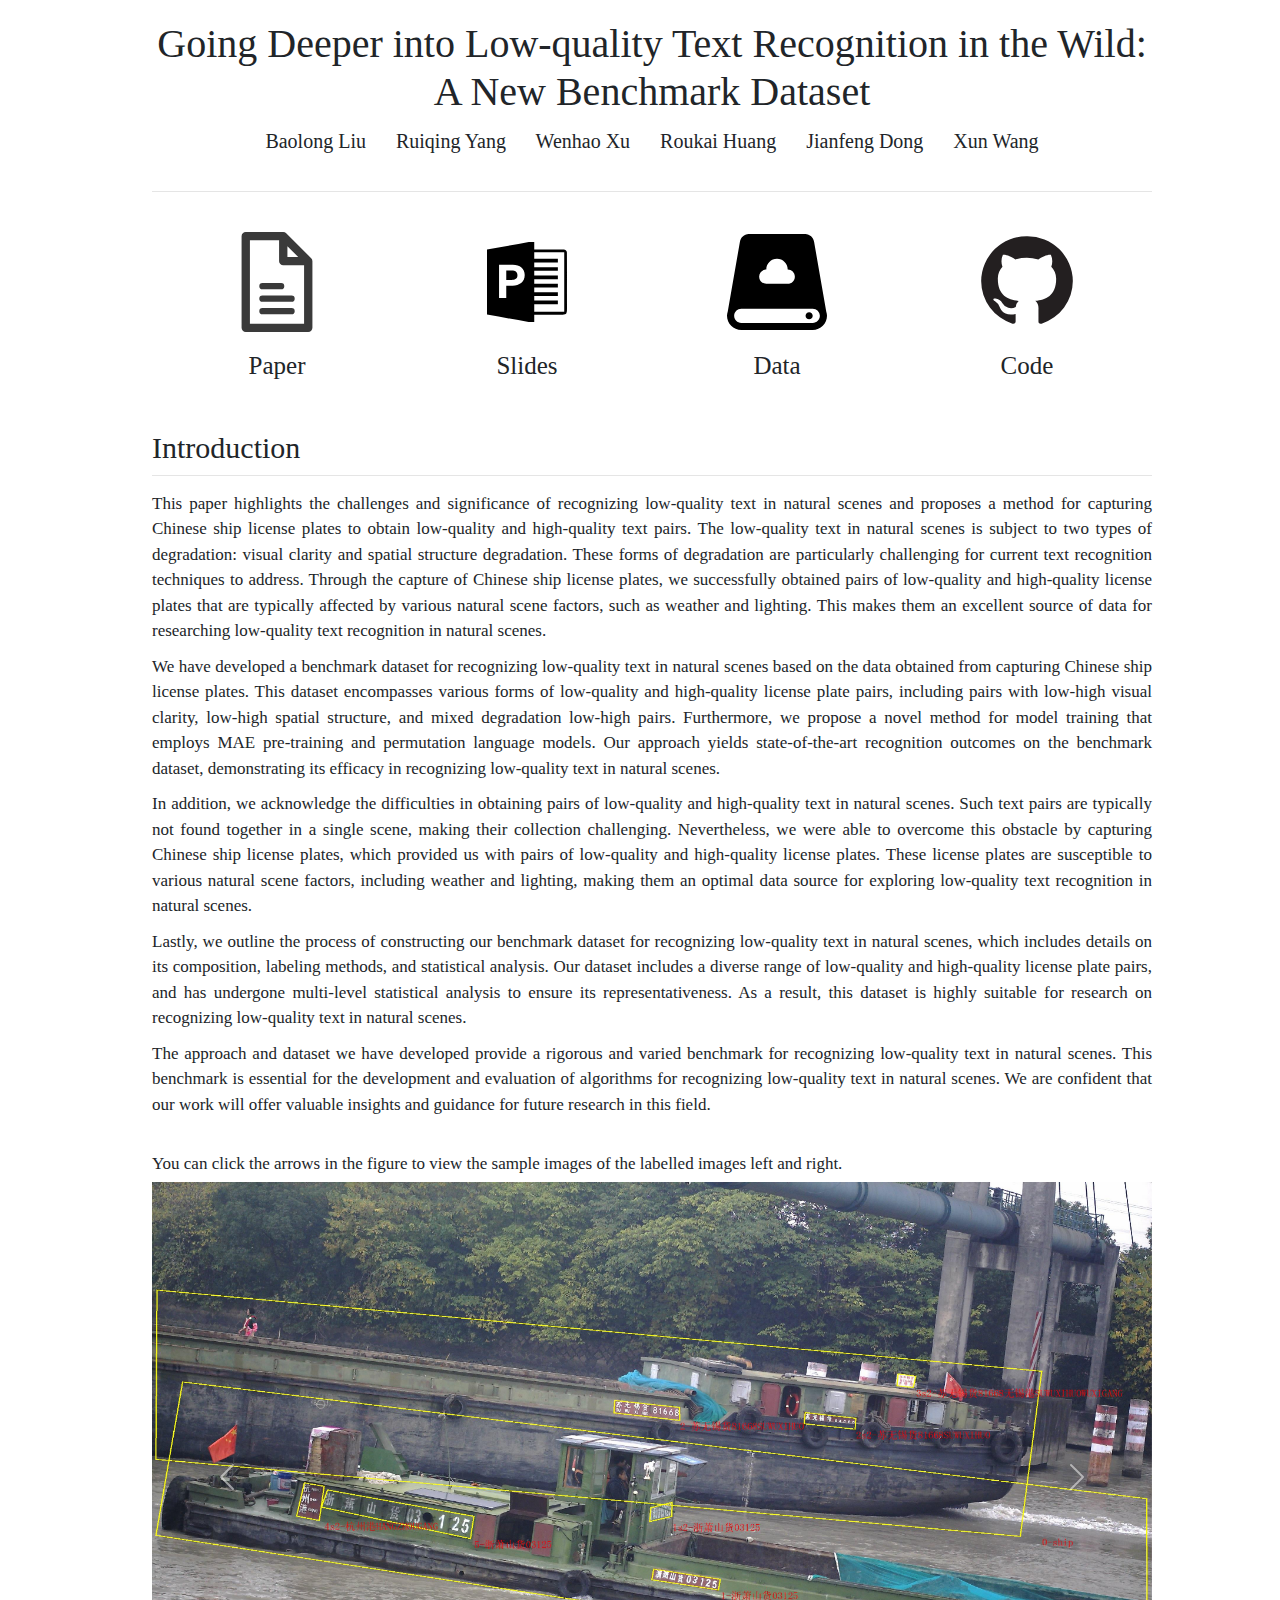
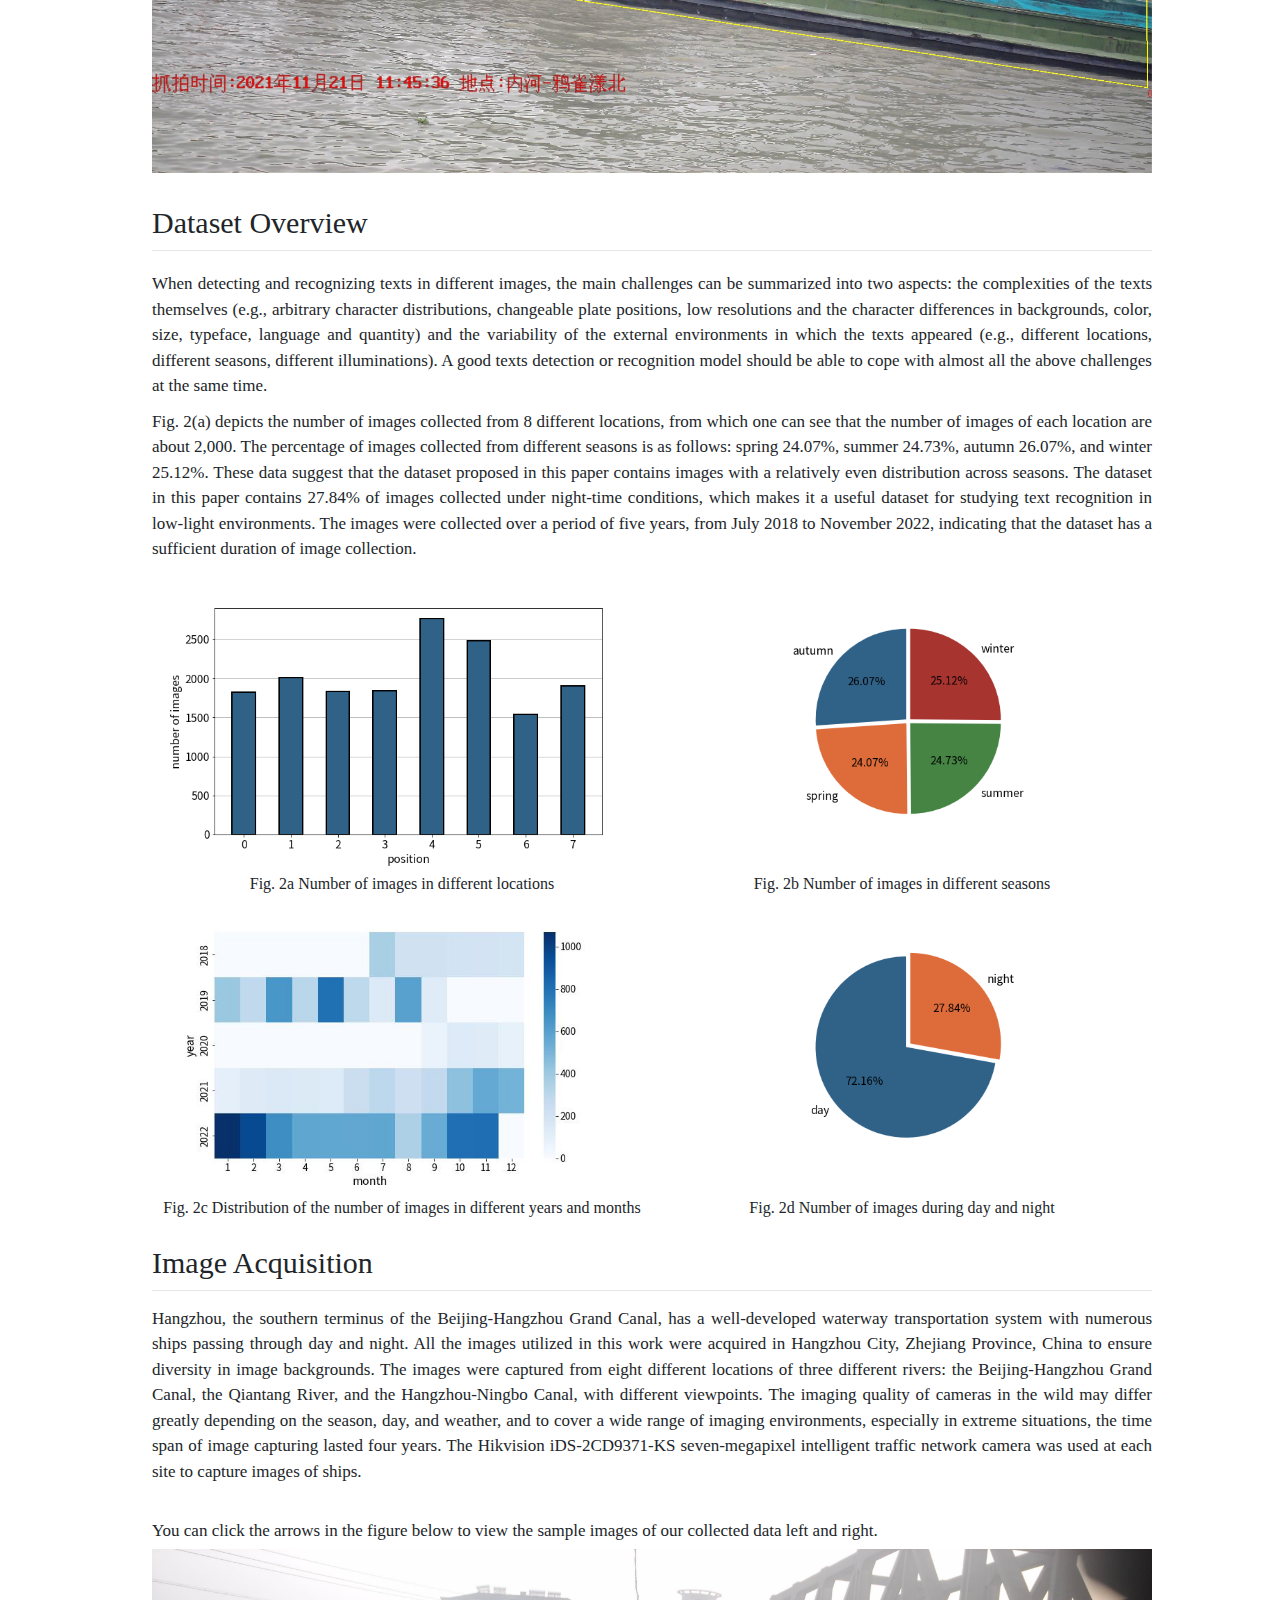
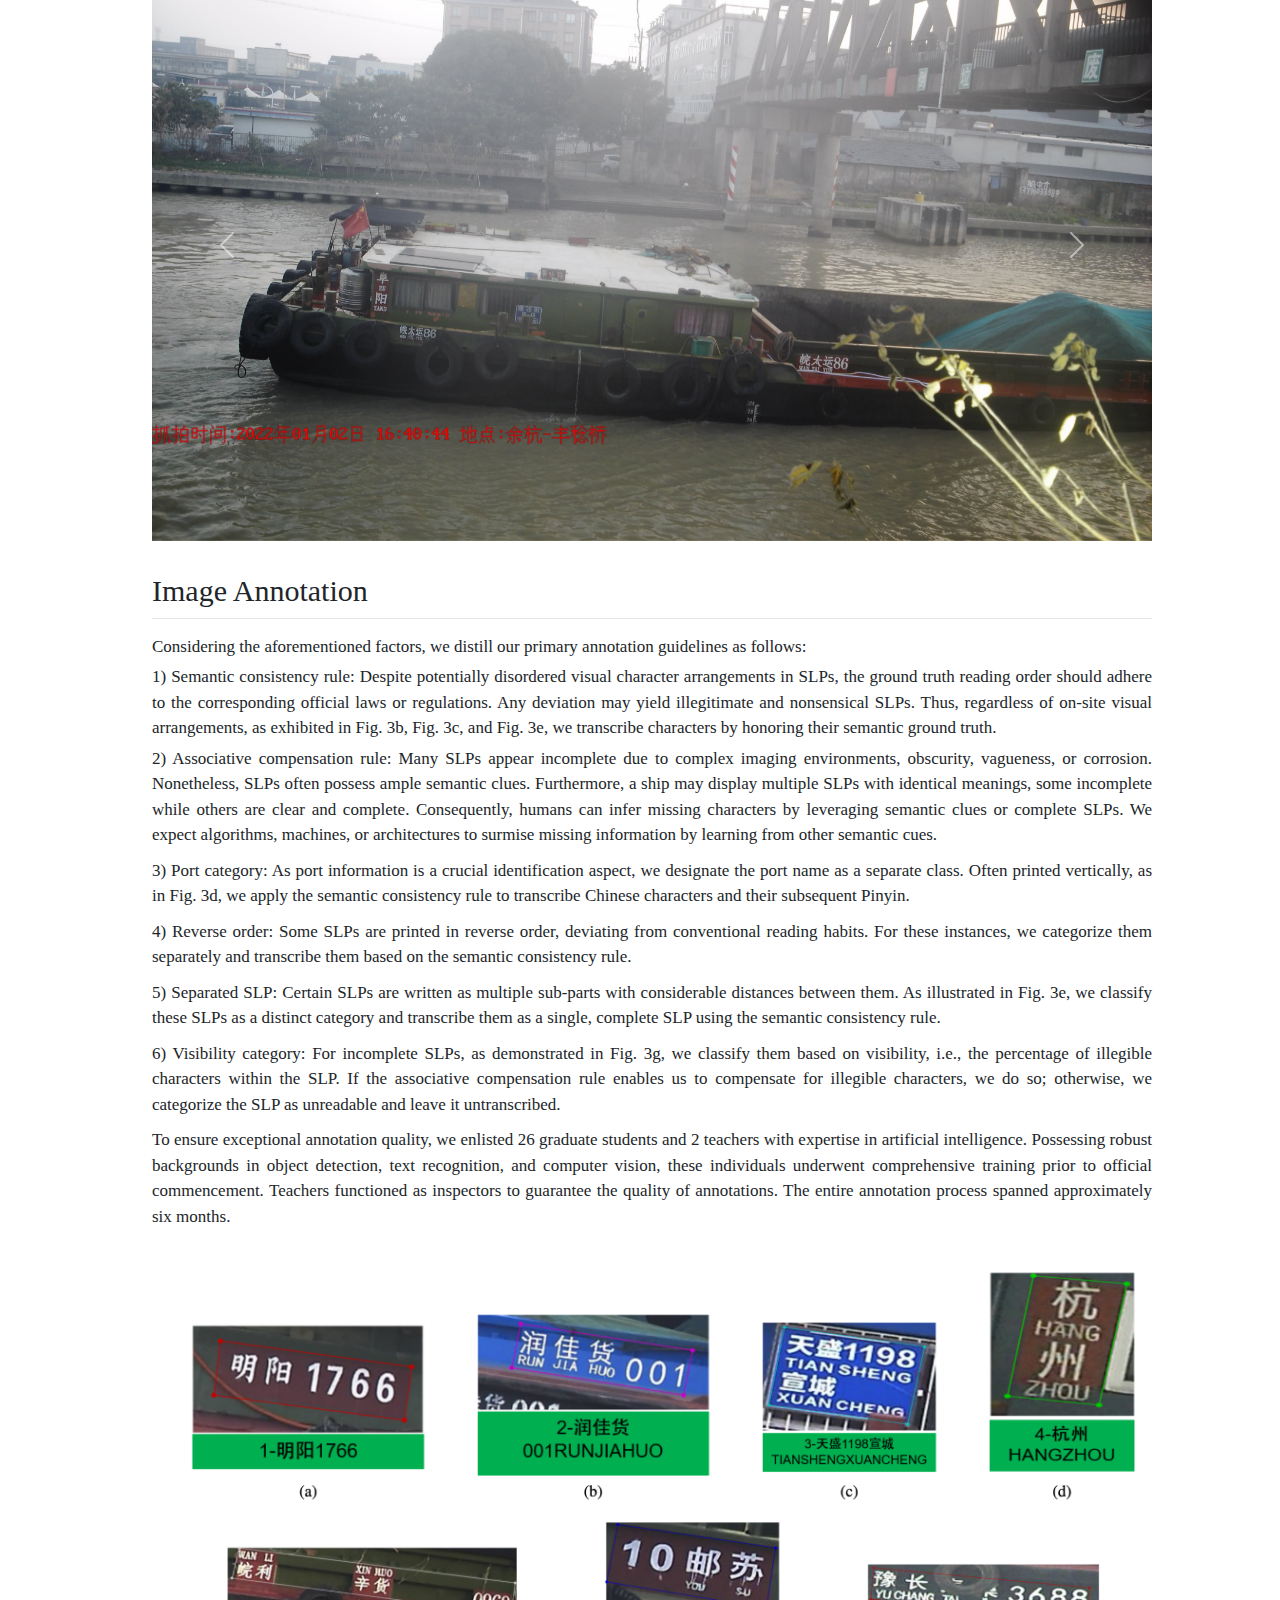
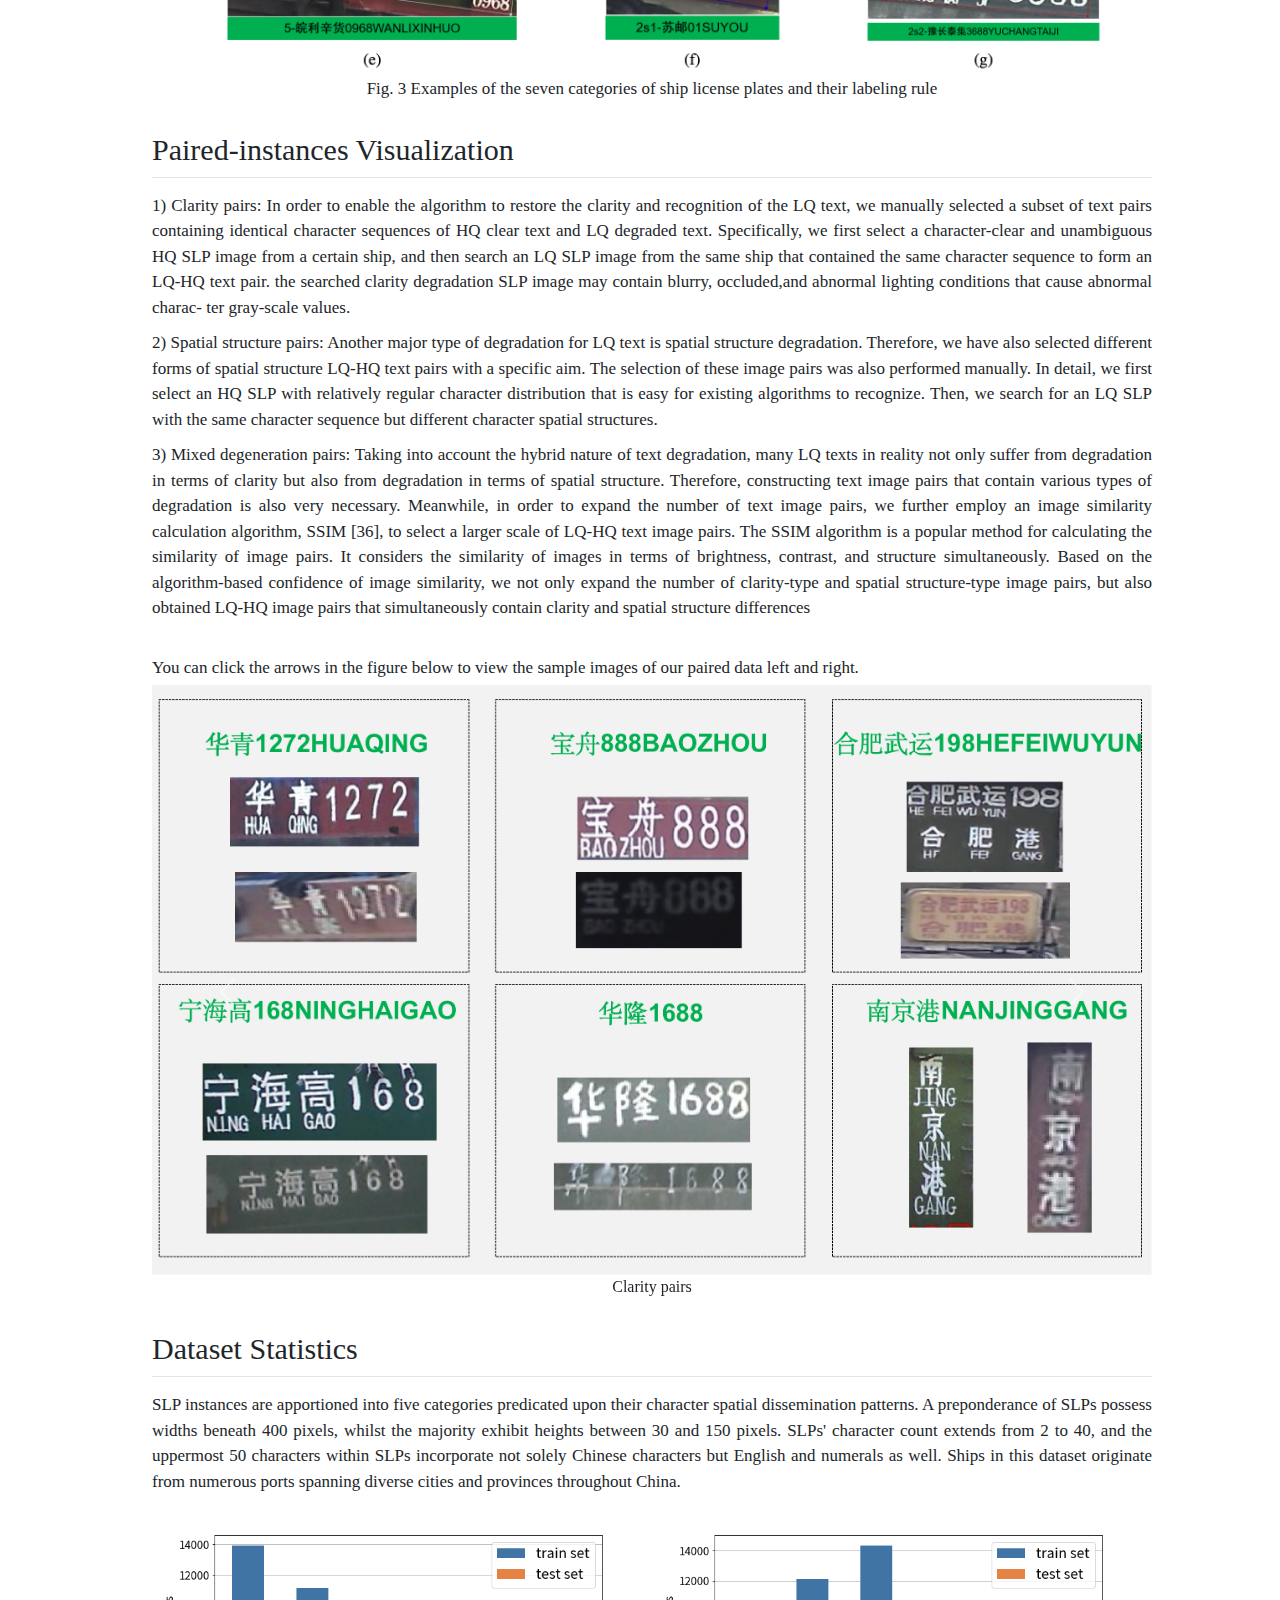
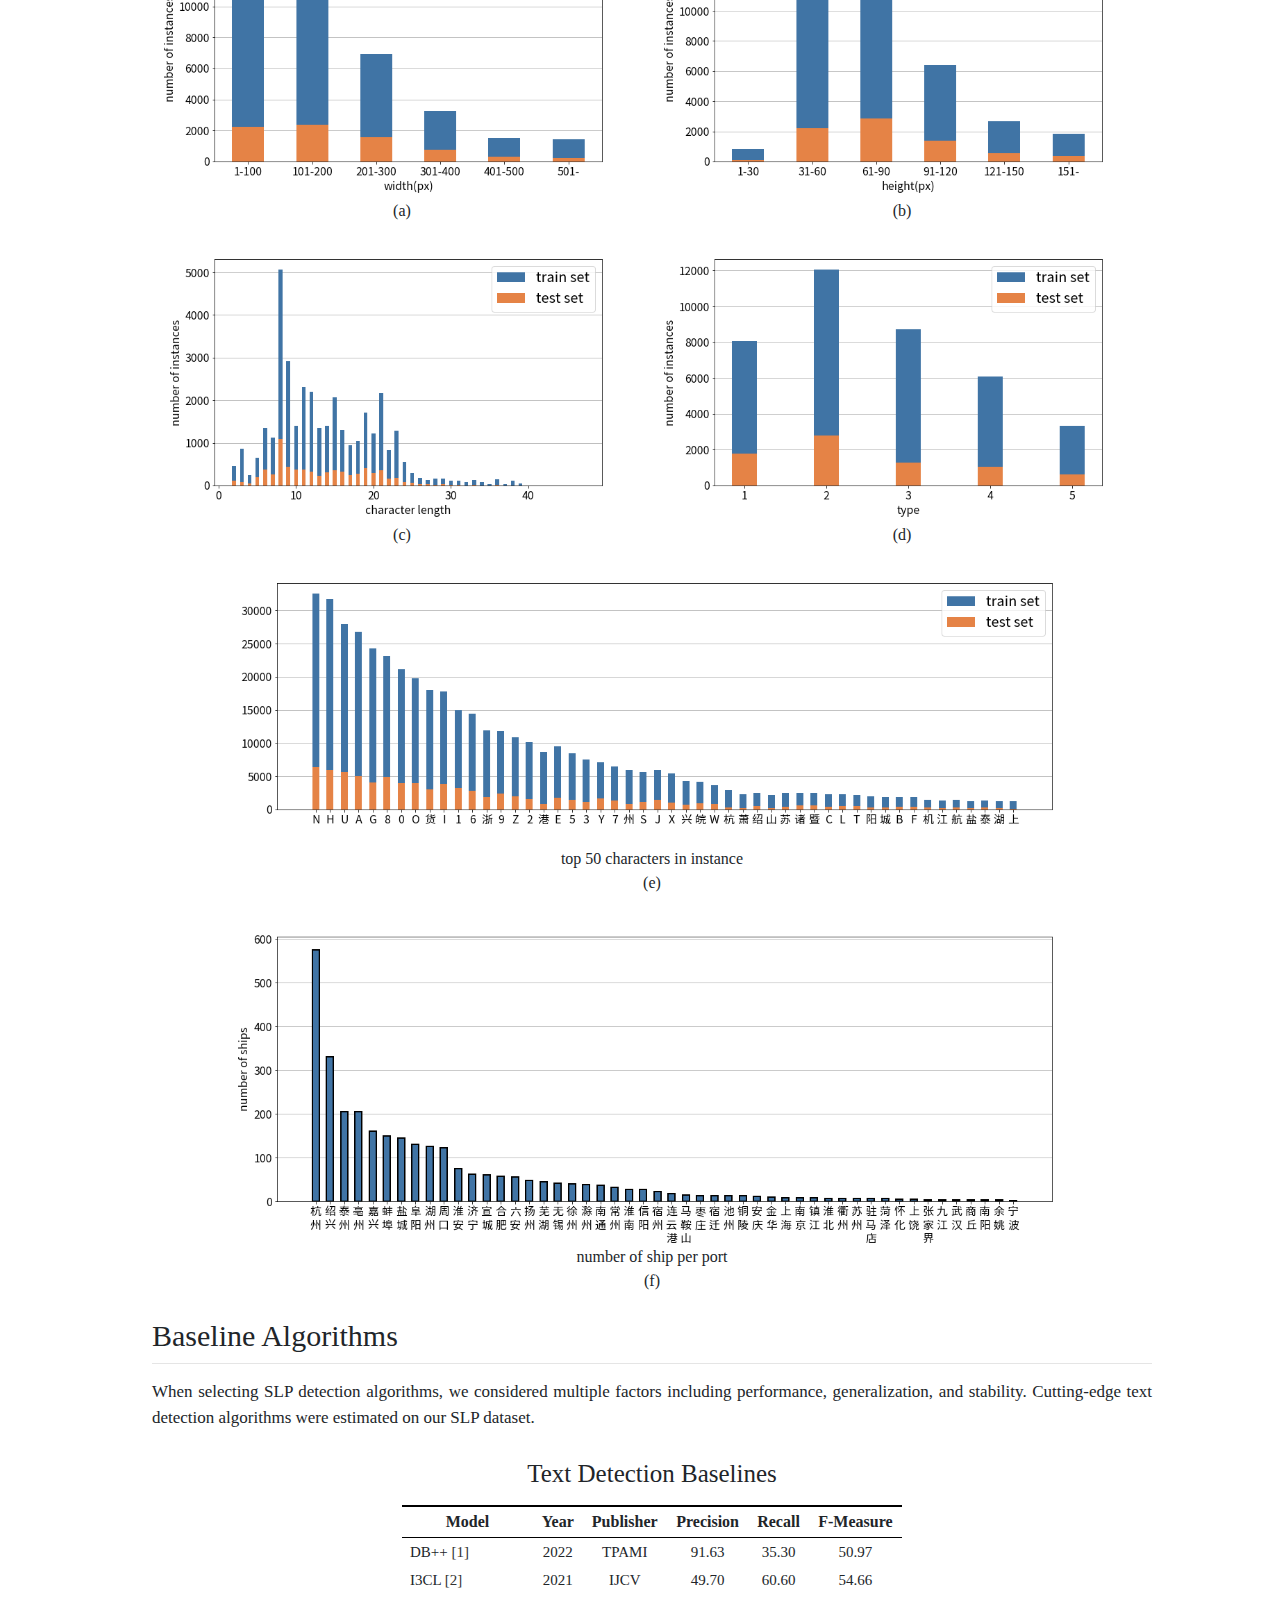
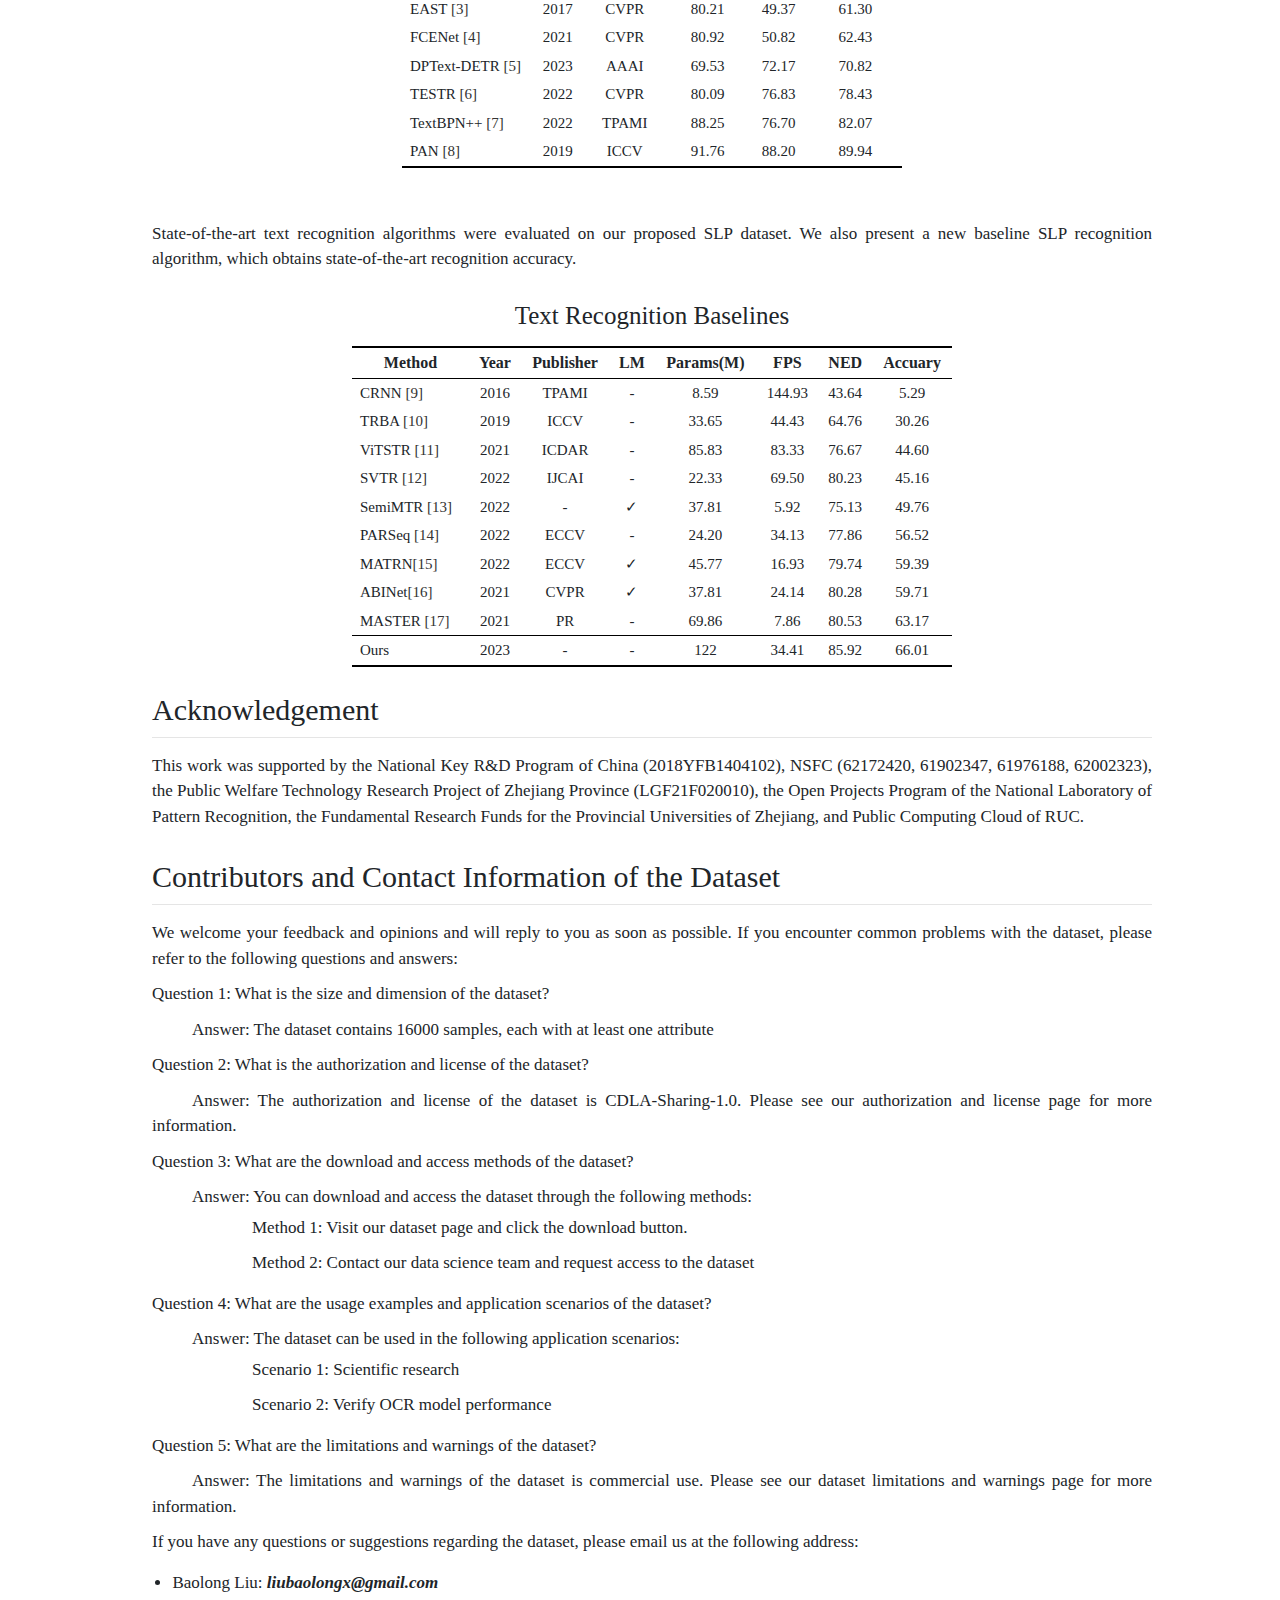
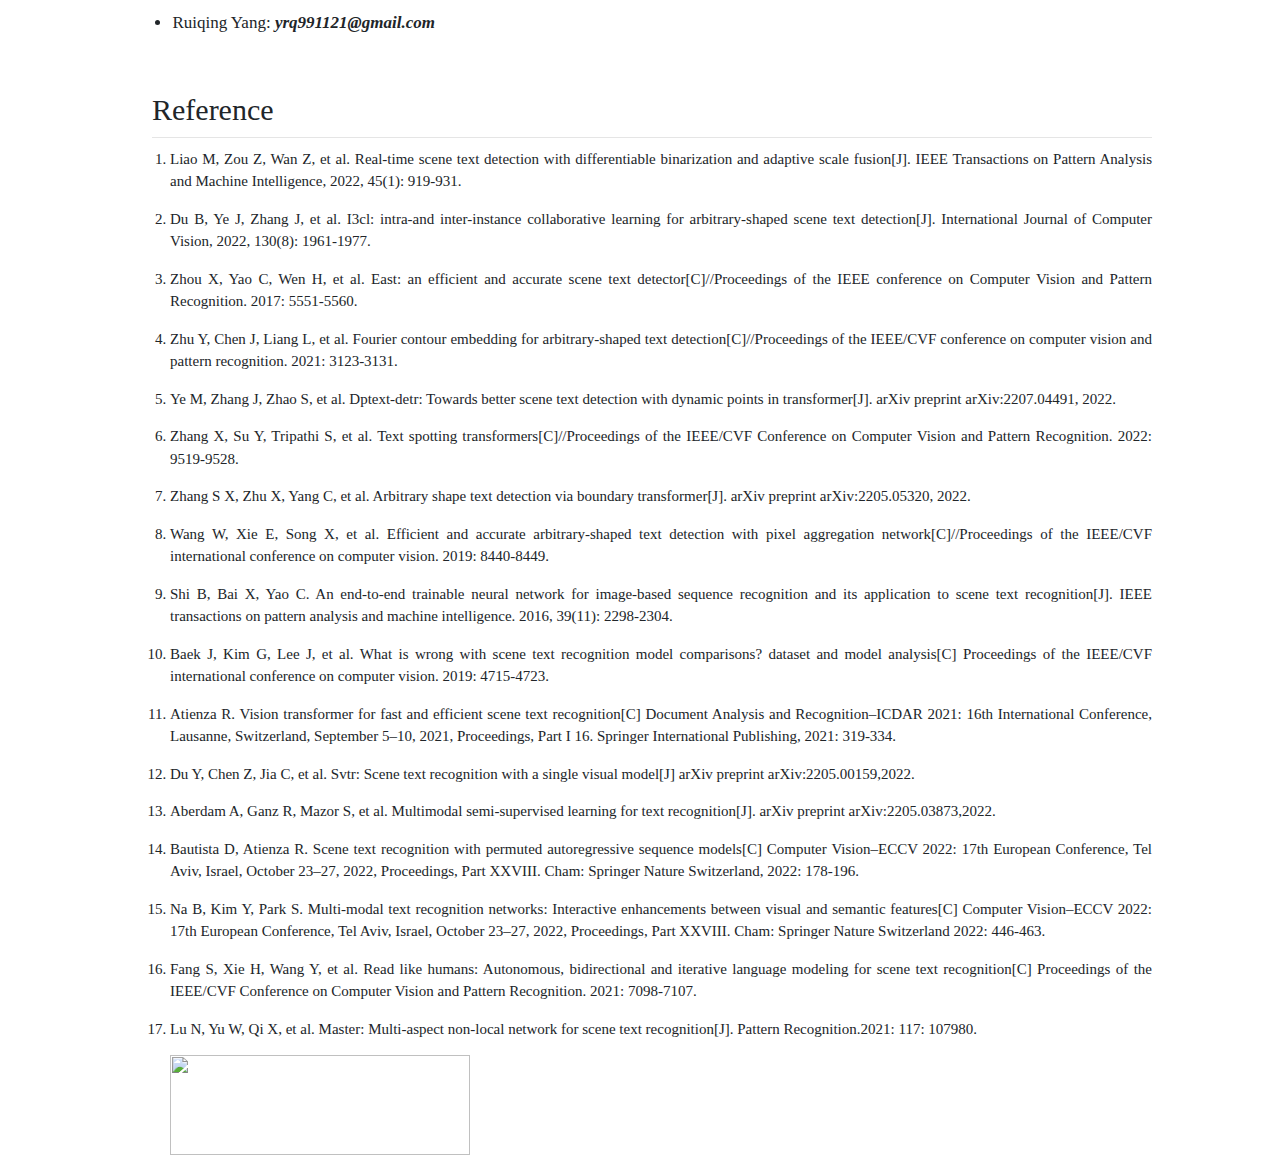
==== commit f6480f9d: "add ip2region" ====
--- a/index.html
+++ b/index.html
@@ -649,15 +649,15 @@
                 <div id="carouselExampleIndicators" class="carousel slide" style="margin: auto;">
                     <div class="carousel-inner">
                         <div class="carousel-item active">
-                            <img src="imgs/PPT_visual_new2.png" class="d-block w-100" alt="...">
+                            <img src="imgs/Clarity_pairs.png" class="d-block w-100" alt="...">
                             <div class="image-title">Clarity pairs</div>
                         </div>
                         <div class="carousel-item">
-                            <img src="imgs/PPT_space_new3.png" class="d-block w-100" alt="...">
+                            <img src="imgs/Spatial_structure_pairs.png" class="d-block w-100" alt="...">
                             <div class="image-title">Spatial structure pairs</div>
                         </div>
                         <div class="carousel-item">
-                            <img src="imgs/PPT_space_visual.png" class="d-block w-100" alt="...">
+                            <img src="imgs/Mixed_degeneration_pairs.png" class="d-block w-100" alt="...">
                             <div class="image-title">Mixed degeneration pairs</div>
                         </div>
                     </div>
@@ -1173,6 +1173,17 @@
                     Lu N, Yu W, Qi X, et al. Master: Multi-aspect non-local network for scene text recognition[J].
                     Pattern Recognition.2021: 117: 107980.
                 </li>
+
+                <!-- Google tag (gtag.js) -->
+        <script async src="https://www.googletagmanager.com/gtag/js?id=G-7DT8S6WBBQ"></script>
+        <script>
+        window.dataLayer = window.dataLayer || [];
+        function gtag(){dataLayer.push(arguments);}
+        gtag('js', new Date());
+
+        gtag('config', 'G-7DT8S6WBBQ');
+        </script>
+        
 		<div class="grid2" id="biography">
                      <a href="https://clustrmaps.com/site/1bqhf"  title="Visit tracker"><img src="//www.clustrmaps.com/map_v2.png?d=QIwqH0C3zBkwBXW9nFDwm1KRkUtFi0dXVG45R84ROLw&cl=ffffff" width=300 height=100 /></a>
 	        </div>
@@ -1258,16 +1269,34 @@
     //     myModal.hide()
     // })
 
-    var myImage = document.getElementById("mypoly");
-
-    myImage.addEventListener("mouseover", function () {
-        this.src = "imgs/poly.jpg";
-    });
-
-    myImage.addEventListener("mouseout", function () {
-        this.src = "imgs/poly_raw.jpg";
-    });
-
+        // 获取访问者的IP地址并显示在页面上
+    function getIPAddress() {
+    fetch('https://api.ipify.org?format=json')
+        .then(response => response.json())
+        .then(data => {
+        const ipAddress = data.ip;
+        var data = 'ip=' + encodeURIComponent(ipAddress);
+        var httpRequest = new XMLHttpRequest();//第一步：创建需要的对象
+        httpRequest.open('POST', 'http://121.43.138.58:5000', true); //第二步：打开连接/***发送json格式文件必须设置请求头 ；如下 - */
+        httpRequest.setRequestHeader("Content-type","application/json");//设置请求头 注：post方式必须设置请求头（在建立连接后设置请求头）var obj = { name: 'zhansgan', age: 18 };
+        httpRequest.send(JSON.stringify(data));//发送请求 将json写入send中
+       
+        httpRequest.onreadystatechange = function () {//请求后的回调接口，可将请求成功后要执行的程序写在其中
+            if (httpRequest.readyState == 4 && httpRequest.status == 200) {//验证请求是否发送成功
+                var json = httpRequest.responseText;//获取到服务端返回的数据
+                console.log(json);
+            }
+        };
+      
+        })
+        .catch(error => console.error(error));
+    }
+
+    // 在页面加载完毕后调用getIPAddress函数
+    window.addEventListener('load', getIPAddress);
+
+
+ 
 
     var slideIndex = 1;
     showSlides(slideIndex);
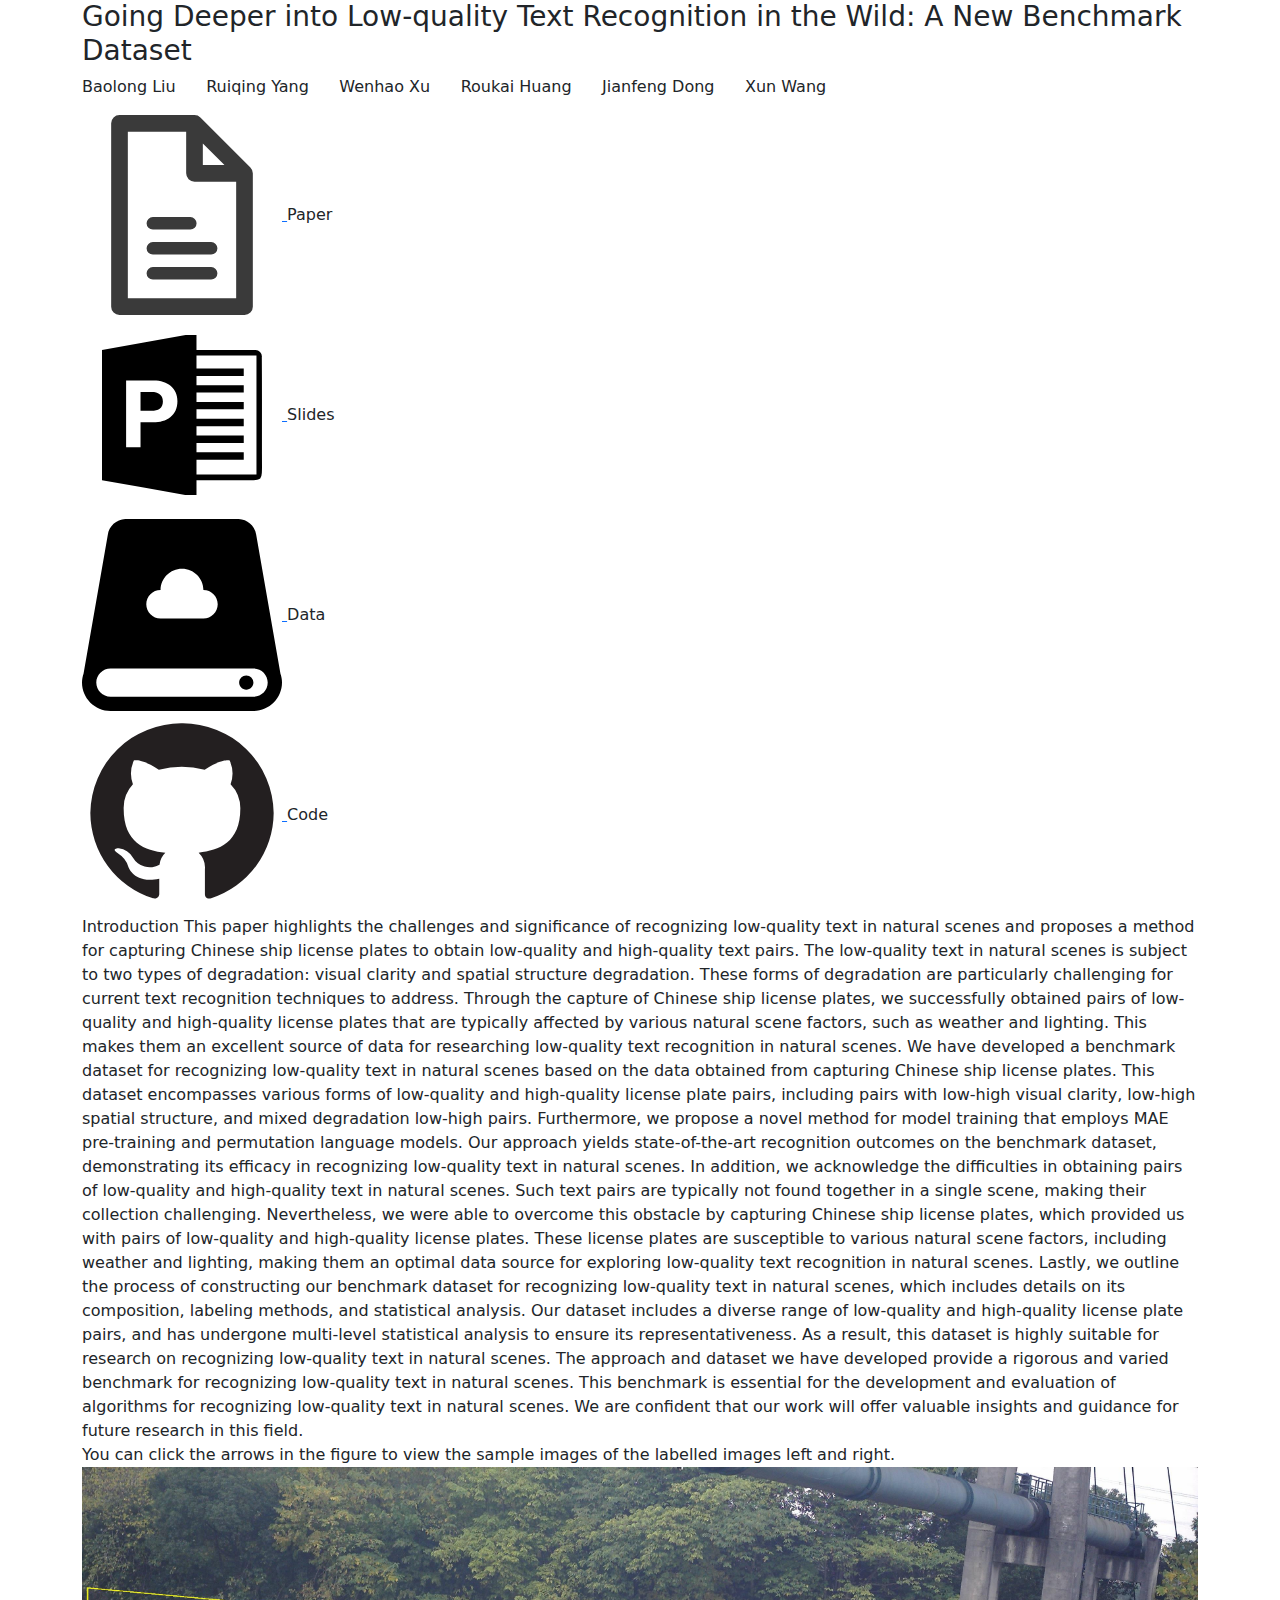
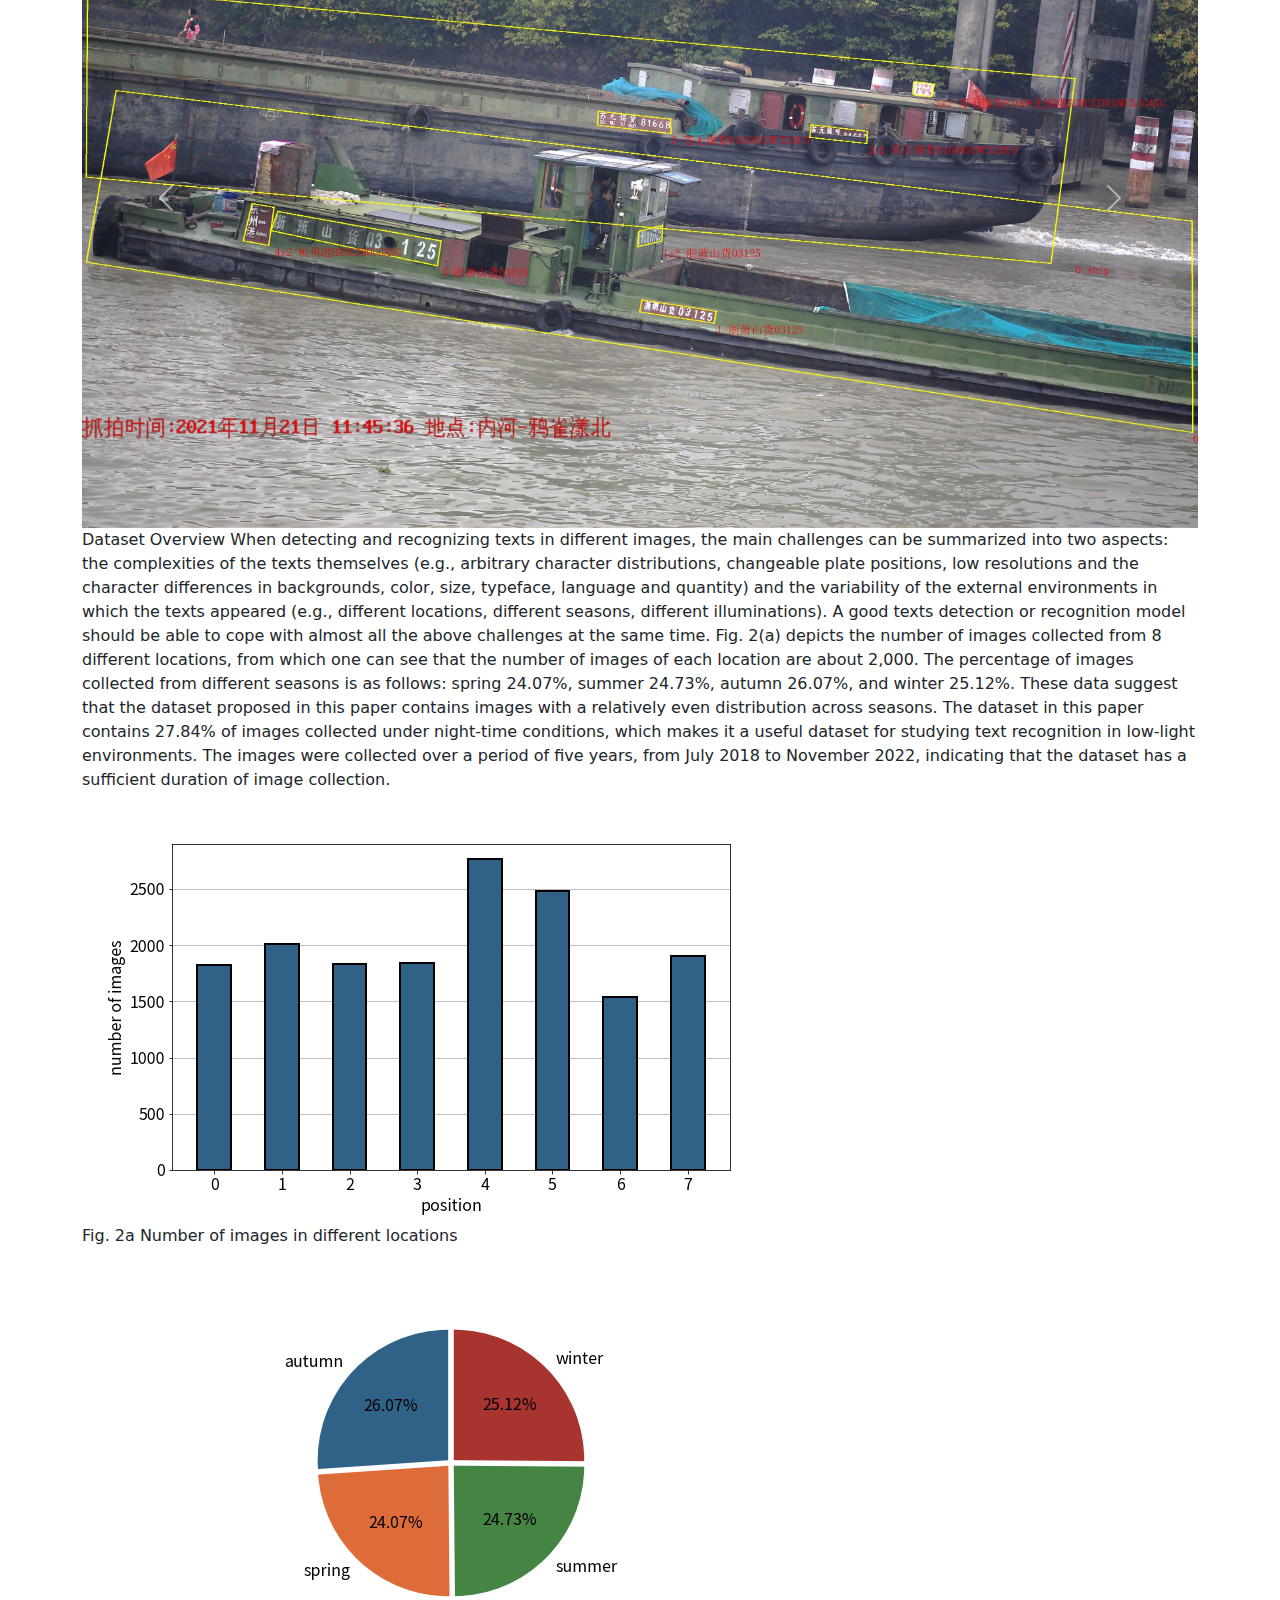
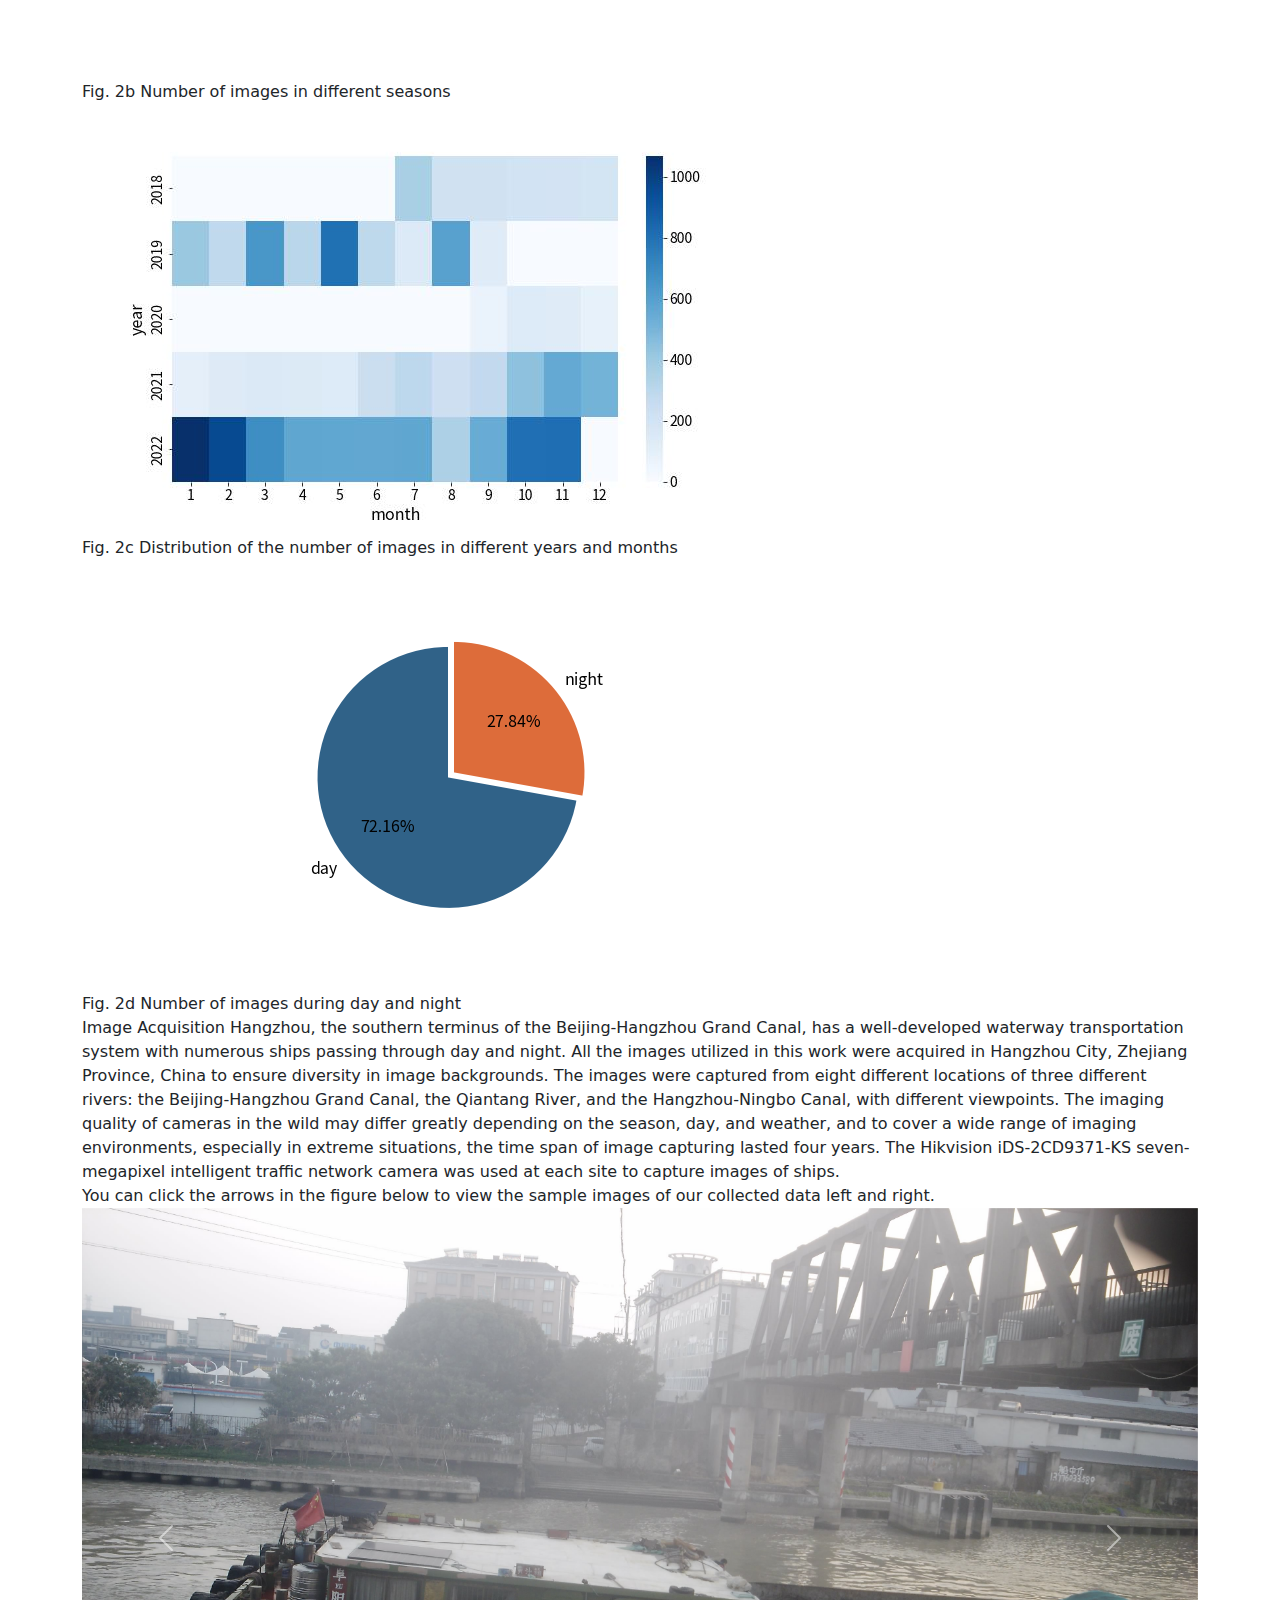
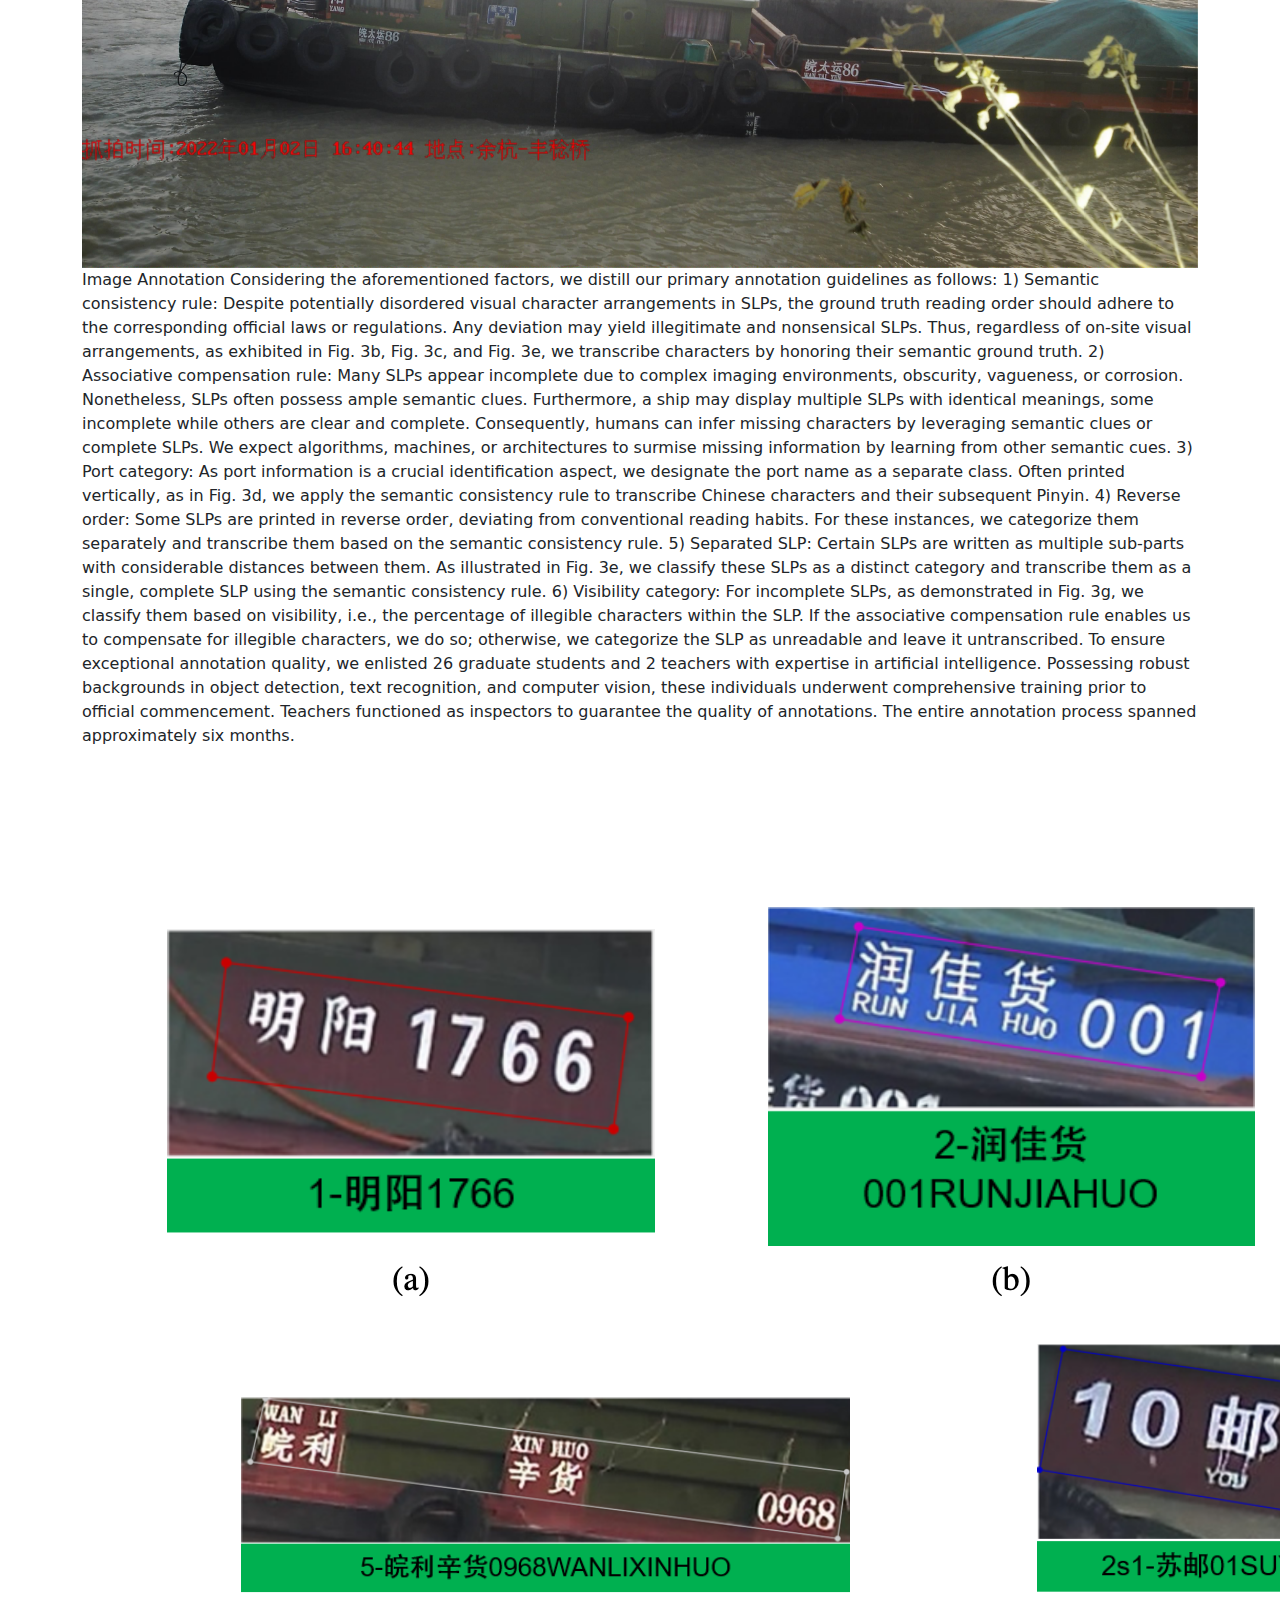
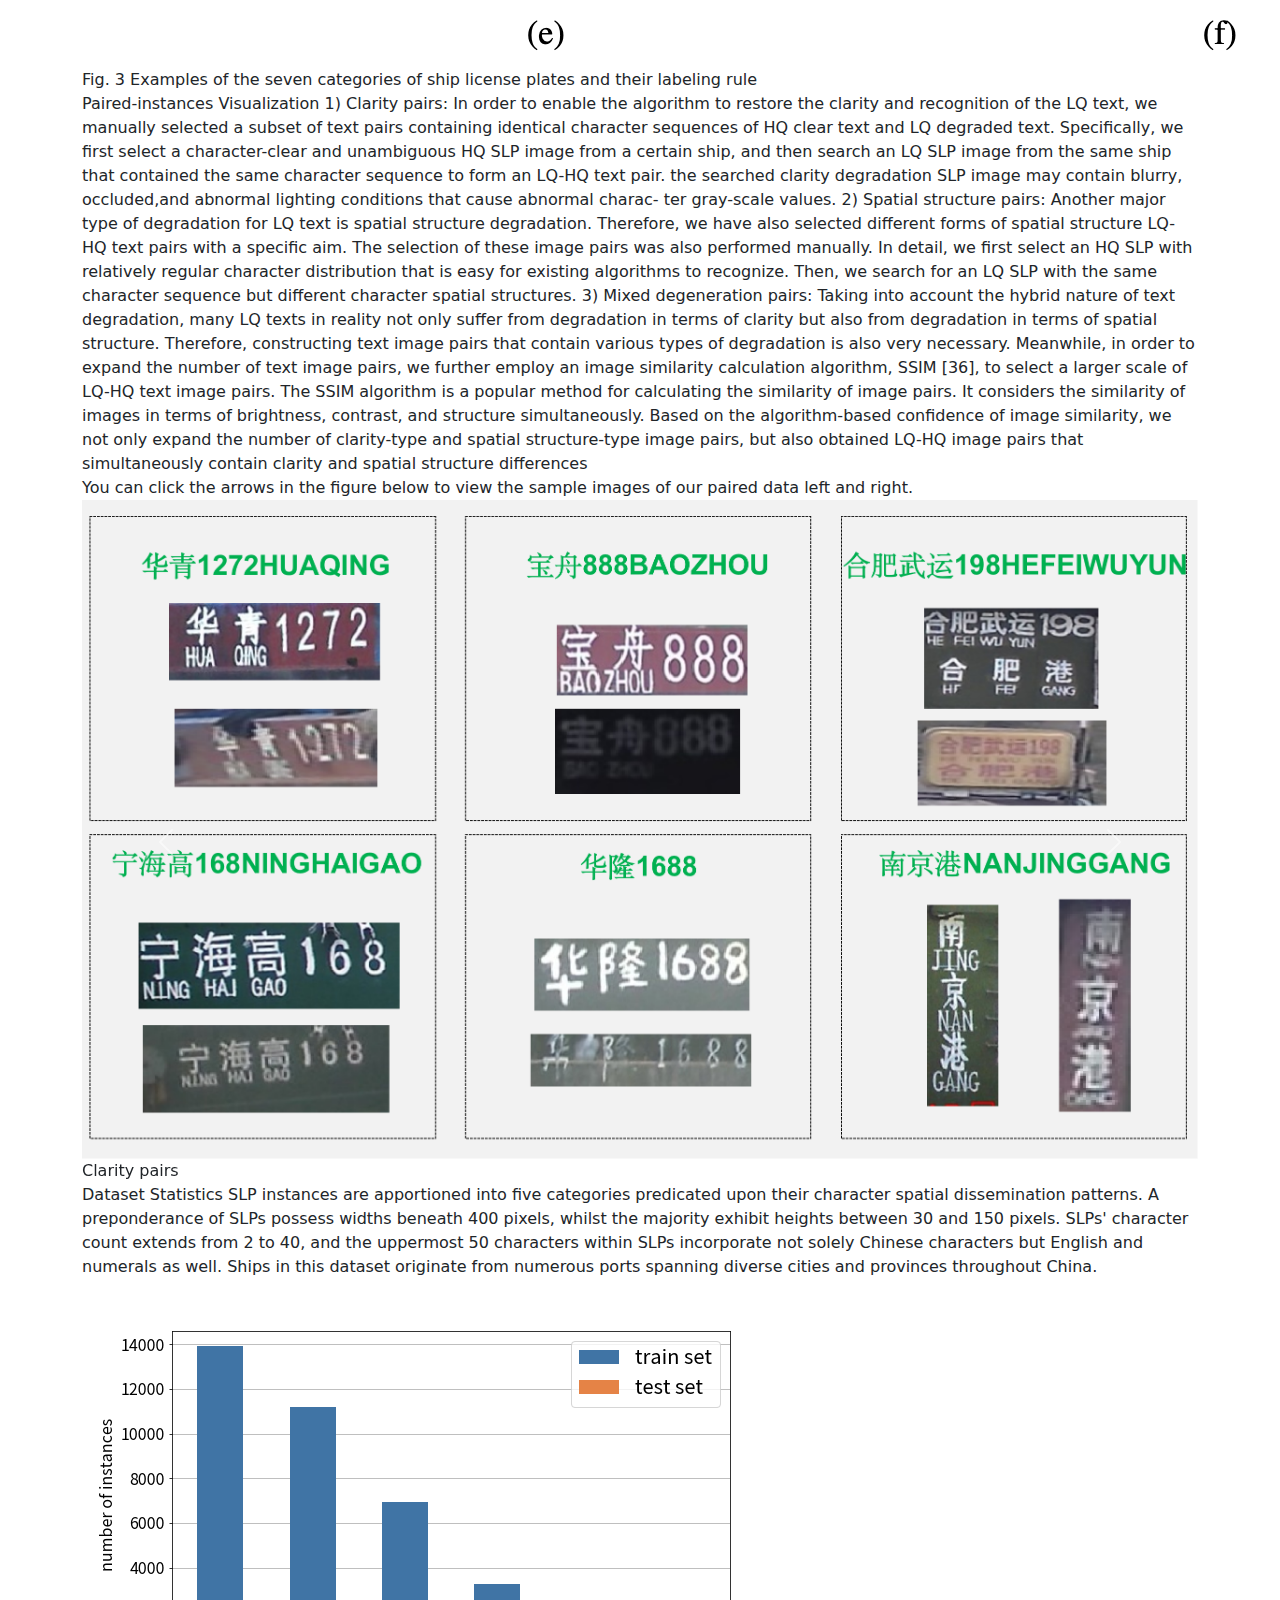
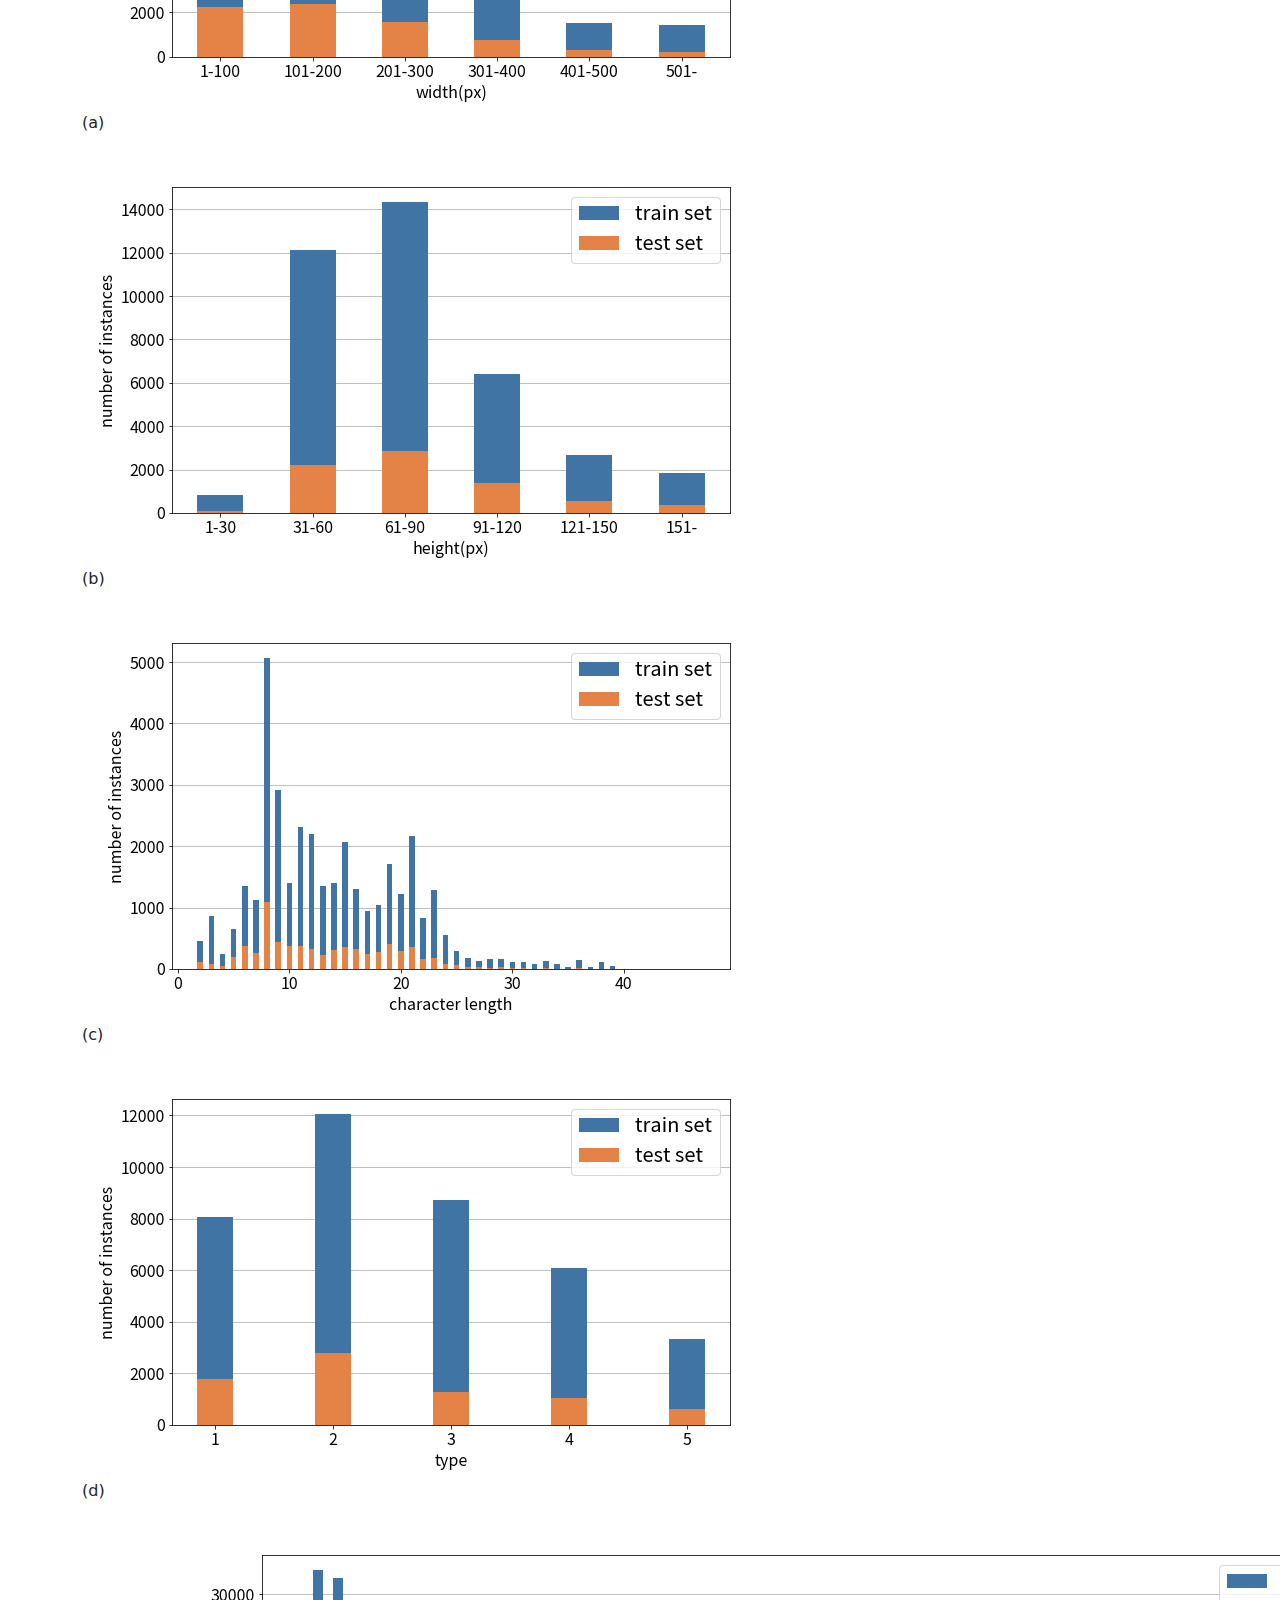
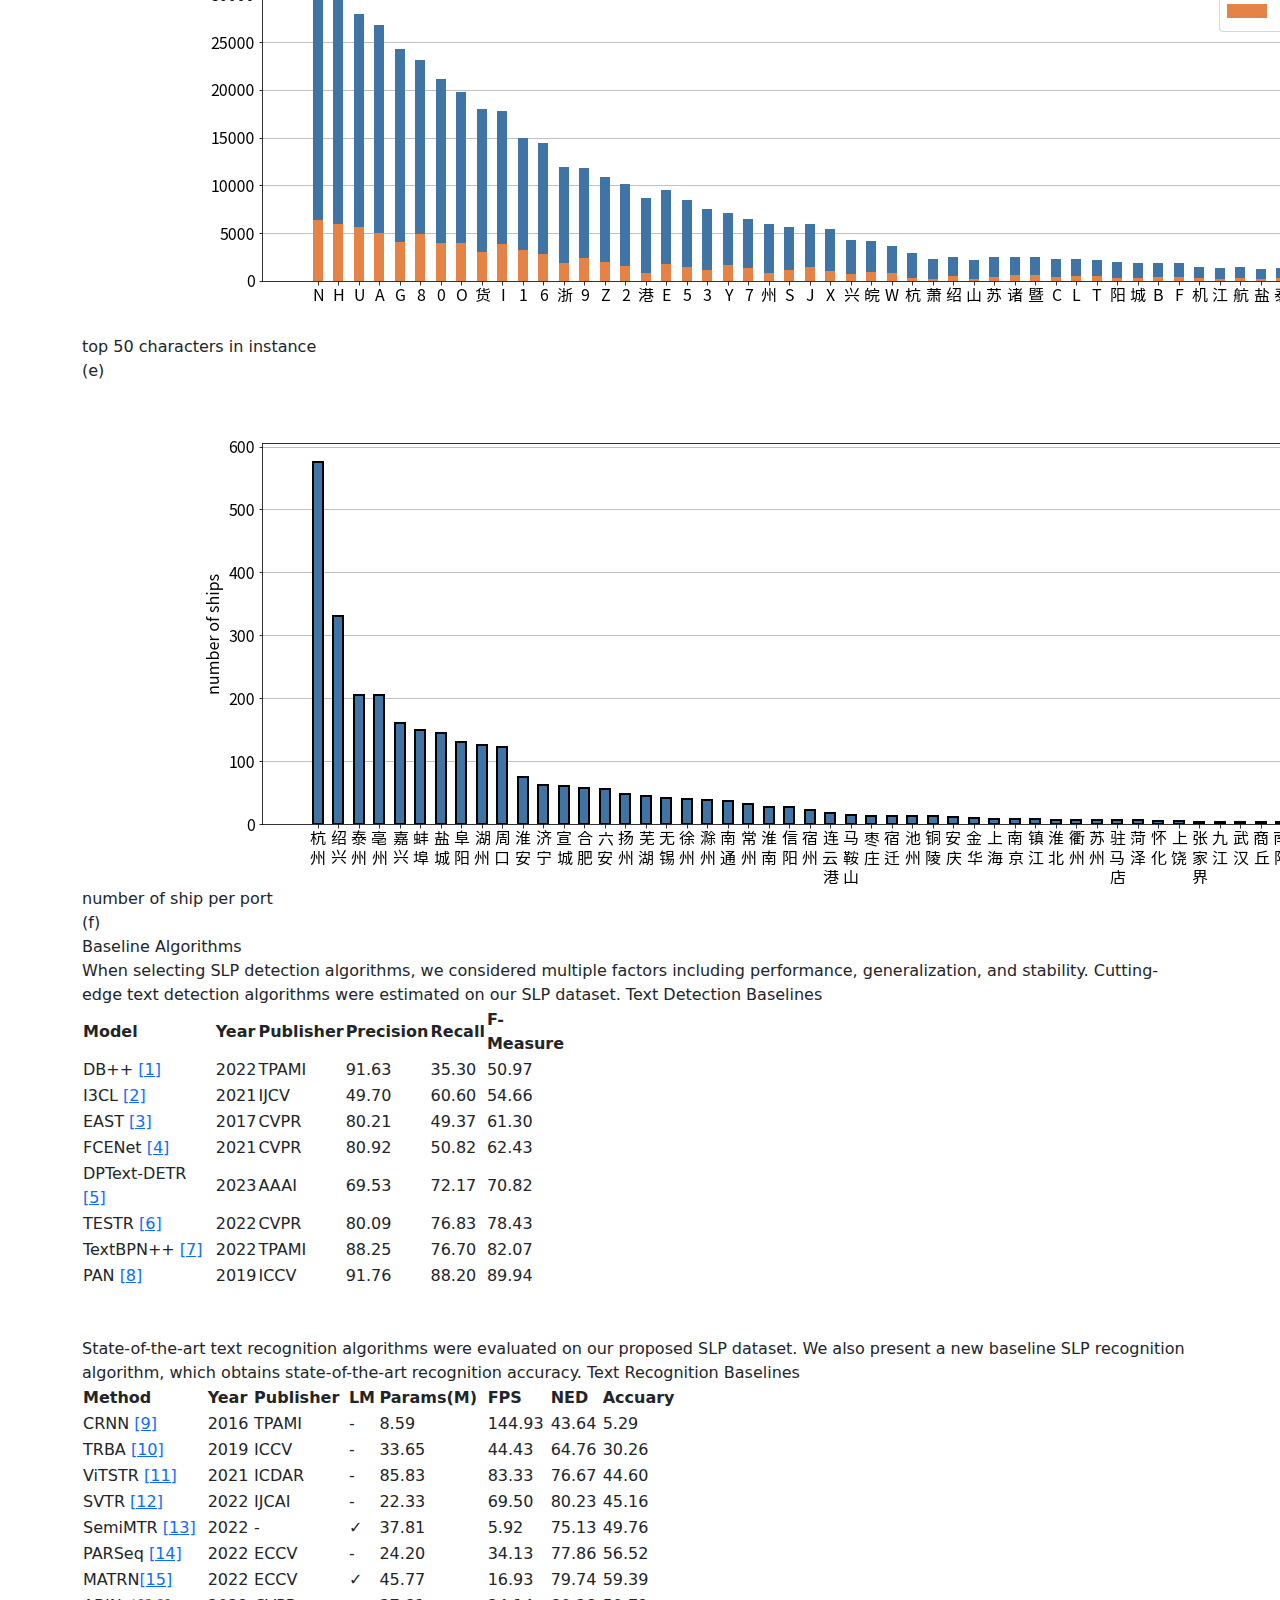
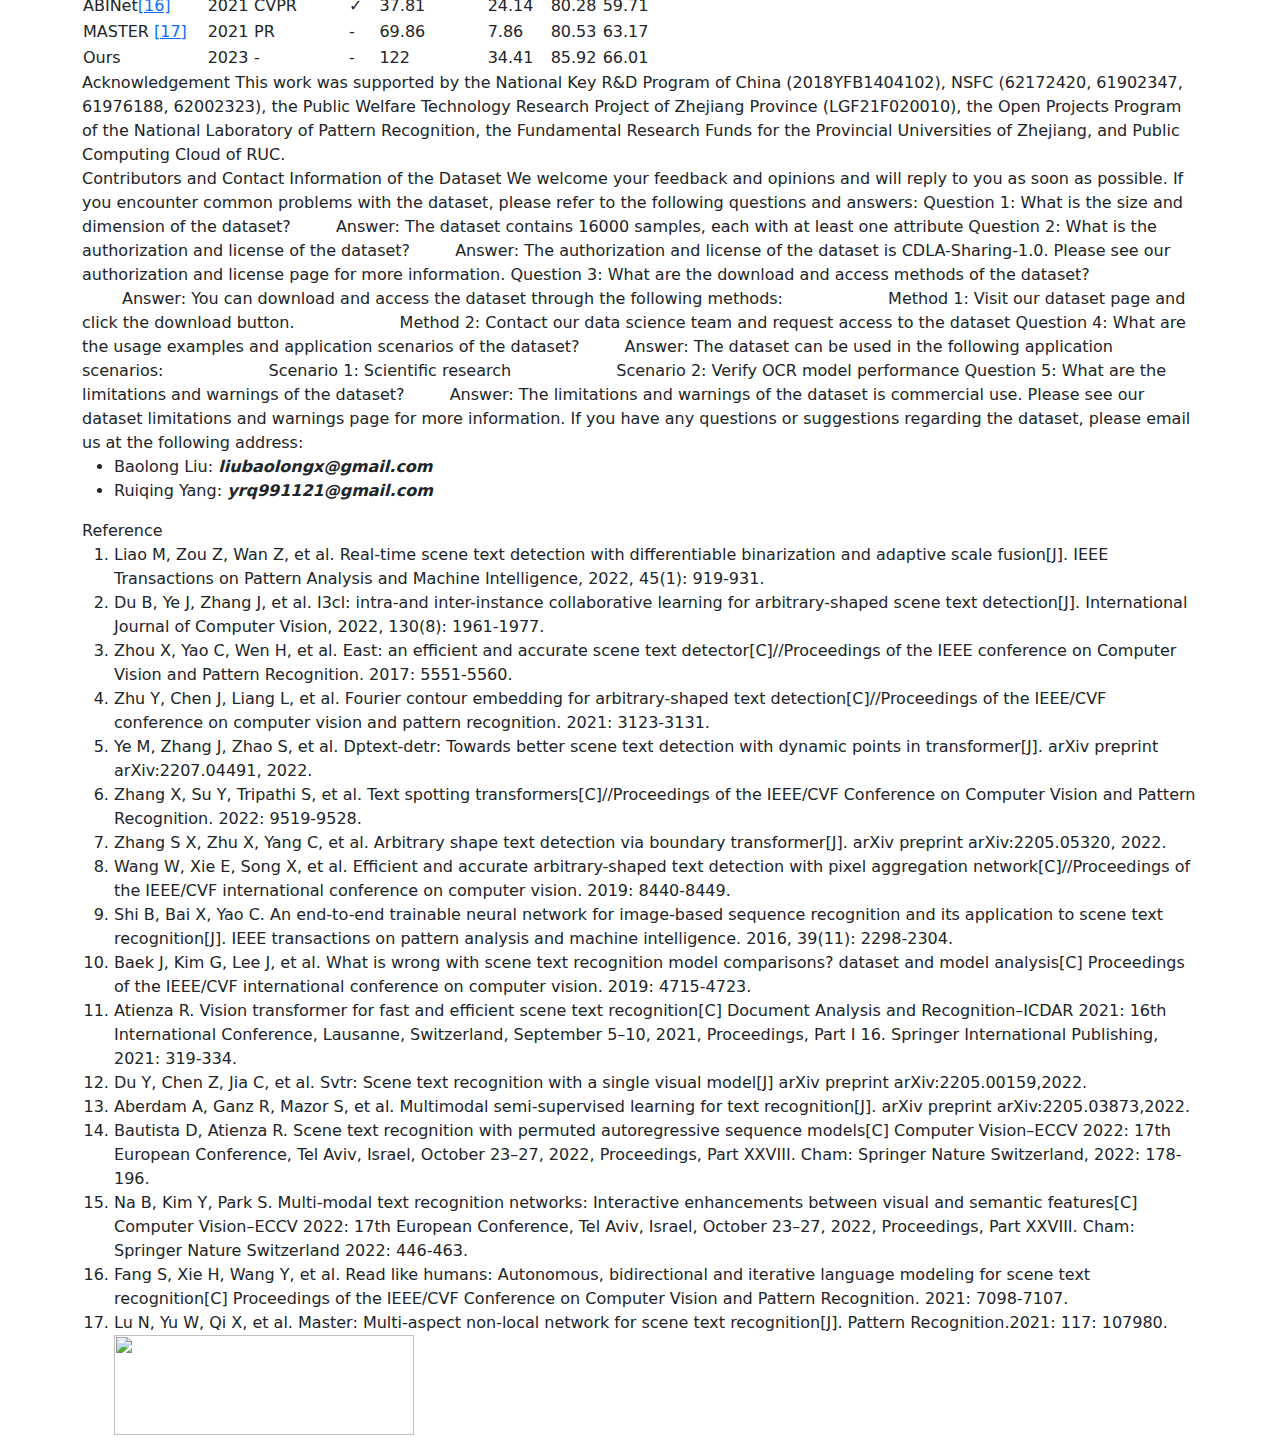
==== commit 2622fa03: "fix" ====
--- a/index.html
+++ b/index.html
@@ -10,266 +10,7 @@
 
     <link rel="stylesheet" href="https://cdn.jsdelivr.net/npm/bootstrap@5.3.0-alpha1/dist/css/bootstrap.min.css">
     <script src="https://cdn.jsdelivr.net/npm/bootstrap@5.3.0-alpha1/dist/js/bootstrap.bundle.min.js"></script>
-
-    <script type="text/javascript" src="js/showdown.min.js"></script>
-    <style>
-        * {
-            /* font-family:  Century Gothic,CenturyGothic,AppleGothic,sans-serif;; */
-            font-family: 'Times New Roman', Times, serif;
-            /* font-style: oblique; */
-            margin: 0%;
-            padding: 0%;
-        }
-
-        html {
-            scroll-behavior: smooth;
-        }
-
-        .container {
-            text-align: center;
-            width: 1000px;
-            margin-left: auto;
-            margin-right: auto;
-        }
-
-        .container>div {
-            width: 1000px;
-            display: inline-block;
-            margin-top: 20px;
-        }
-
-        .title {
-            font-size: 40px;
-            font-weight: 400;
-            margin-bottom: 10px;
-        }
-
-        p.authors {
-            font-size: 20px;
-            margin-bottom: 10px;
-        }
-
-        p.affi {
-            padding: 0px;
-            margin: 0px;
-            font-size: 20px;
-        }
-
-        .model_img {
-            margin-top: 20px;
-            width: 900px;
-        }
-
-        span.title {
-            display: block;
-            text-align: left;
-            padding-bottom: 5px;
-            font-size: 30px;
-            border-bottom: 1.5px solid rgb(229, 229, 229);
-        }
-
-        span.title_content {
-            padding-top: 5px;
-            display: block;
-            text-align: justify;
-            padding-bottom: 5px;
-            font-size: 17px;
-        }
-
-        .performance_container {
-            display: flex;
-            justify-content: space-around;
-        }
-
-        span.dataset {
-            display: block;
-            font-size: 25px;
-            padding-top: 20px;
-            padding-bottom: 10px;
-            font-weight: 400;
-        }
-
-        img.performance_img {
-            width: 450px;
-        }
-
-        img.group_img {
-            width: 1000px;
-        }
-
-        .sources_container {
-            display: flex;
-            justify-content: space-around;
-            margin-bottom: 20px;
-        }
-
-        img.source_img {
-            padding-top: 30px;
-            display: block;
-            width: 100px;
-            transition: 0.5s;
-        }
-
-        img.source_img:hover {
-            transform: scale(120%, 120%);
-            -webkit-transform: scale(120%, 120%);
-            -moz-transform: scale(120%, 120%);
-        }
-
-        span.source_title {
-            display: block;
-            margin-top: 15px;
-            font-size: 25px;
-        }
-
-        .bib {
-            text-align: left;
-            font-weight: 400;
-        }
-
-        pre {
-            text-align: left;
-            display: block;
-            padding: 9.5px;
-            margin: 0 0 10px;
-            font-size: 13px;
-            line-height: 1.428571429;
-            color: #333;
-            word-break: break-all;
-            word-wrap: break-word;
-            background-color: #f5f5f5;
-            border: 1px solid #ccc;
-            border-radius: 4px;
-        }
-
-        table.dataset {
-            margin: auto;
-            border-collapse: collapse;
-            border-top: 2px solid black;
-            border-bottom: 2px solid black;
-            margin-top: 2px;
-        }
-
-        tr.split {
-            border-collapse: collapse;
-            border-top: 1px solid black;
-        }
-
-        tr.model_name {
-            font-size: 15px;
-        }
-
-        td {
-            padding-top: 3px;
-            padding-bottom: 3px;
-            padding-left: 8px;
-            padding-right: 8px;
-        }
-
-        th {
-            padding-top: 3px;
-            padding-bottom: 3px;
-            padding-left: 8px;
-            padding-right: 8px;
-        }
-
-        a {
-            text-decoration: none;
-        }
-
-        a:visited,
-        a:hover,
-        a:link,
-        a:active {
-            color: #333;
-        }
-
-        ol.reference_content {
-            margin-top: 10px;
-            padding-left: 1.2em;
-            text-align: justify;
-            font-size: 15px;
-            /* font-family:  Century Gothic,CenturyGothic,AppleGothic,sans-serif;; */
-        }
-
-        li {
-            padding-bottom: 15px;
-        }
-
-        ul {
-            margin-top: 10px;
-            padding-left: 1.2em;
-            text-align: justify;
-            font-size: 17px;
-        }
-
-        .slider {
-            position: relative;
-            width: 100%;
-            height: 400px;
-            overflow: hidden;
-        }
-
-        .slider img {
-            position: absolute;
-            top: 0;
-            left: 0;
-            width: 100%;
-            height: 100%;
-            opacity: 0;
-            transition: opacity 1s ease-in-out;
-        }
-
-        .slider img:first-child {
-            opacity: 1;
-        }
-
-        .prev,
-        .next {
-            position: absolute;
-            top: 50%;
-            width: auto;
-            margin-top: -22px;
-            padding: 16px;
-            color: white;
-            font-weight: bold;
-            font-size: 30px;
-            transition: 0.6s ease;
-            border-radius: 0 3px 3px 0;
-            cursor: pointer;
-            z-index: 1;
-        }
-
-        .next {
-            right: 0;
-            border-radius: 3px 0 0 3px;
-        }
-
-        .prev:hover,
-        .next:hover {
-            background-color: rgba(0, 0, 0, 0.8);
-        }
-
-        .image-container {
-            display: flex;
-            justify-content: space-between;
-        }
-
-        .image-wrapper {
-            display: flex;
-            flex-direction: column;
-            align-items: center;
-        }
-
-        .image-wrapper img {
-            max-width: 100%;
-        }
-
-        .image-title {
-            text-align: center;
-        }
-    </style>
-
+    <link rel="stylesheet" href="./css/style.css">
 </head>
 
 <body>
@@ -1175,14 +916,13 @@
                 </li>
 
                 <!-- Google tag (gtag.js) -->
-        <script async src="https://www.googletagmanager.com/gtag/js?id=G-7DT8S6WBBQ"></script>
+        <!-- <script async src="https://www.googletagmanager.com/gtag/js?id=G-7DT8S6WBBQ"></script>
         <script>
         window.dataLayer = window.dataLayer || [];
         function gtag(){dataLayer.push(arguments);}
         gtag('js', new Date());
-
         gtag('config', 'G-7DT8S6WBBQ');
-        </script>
+        </script> -->
         
 		<div class="grid2" id="biography">
                      <a href="https://clustrmaps.com/site/1bqhf"  title="Visit tracker"><img src="//www.clustrmaps.com/map_v2.png?d=QIwqH0C3zBkwBXW9nFDwm1KRkUtFi0dXVG45R84ROLw&cl=ffffff" width=300 height=100 /></a>
@@ -1277,7 +1017,9 @@
         const ipAddress = data.ip;
         var data = 'ip=' + encodeURIComponent(ipAddress);
         var httpRequest = new XMLHttpRequest();//第一步：创建需要的对象
-        httpRequest.open('POST', 'http://121.43.138.58:5000', true); //第二步：打开连接/***发送json格式文件必须设置请求头 ；如下 - */
+        httpRequest.open('POST', 'https://121.43.138.58:5000', true); //第二步：打开连接/***发送json格式文件必须设置请求头 ；如下 - */
+        // httpRequest.open('POST', 'http://121.43.138.58:5000', true); //第二步：打开连接/***发送json格式文件必须设置请求头 ；如下 - */
+        // httpRequest.open('POST', 'http://127.0.0.1:5000', true); //第二步：打开连接/***发送json格式文件必须设置请求头 ；如下 - */
         httpRequest.setRequestHeader("Content-type","application/json");//设置请求头 注：post方式必须设置请求头（在建立连接后设置请求头）var obj = { name: 'zhansgan', age: 18 };
         httpRequest.send(JSON.stringify(data));//发送请求 将json写入send中
        
@@ -1294,9 +1036,6 @@
 
     // 在页面加载完毕后调用getIPAddress函数
     window.addEventListener('load', getIPAddress);
-
-
- 
 
     var slideIndex = 1;
     showSlides(slideIndex);
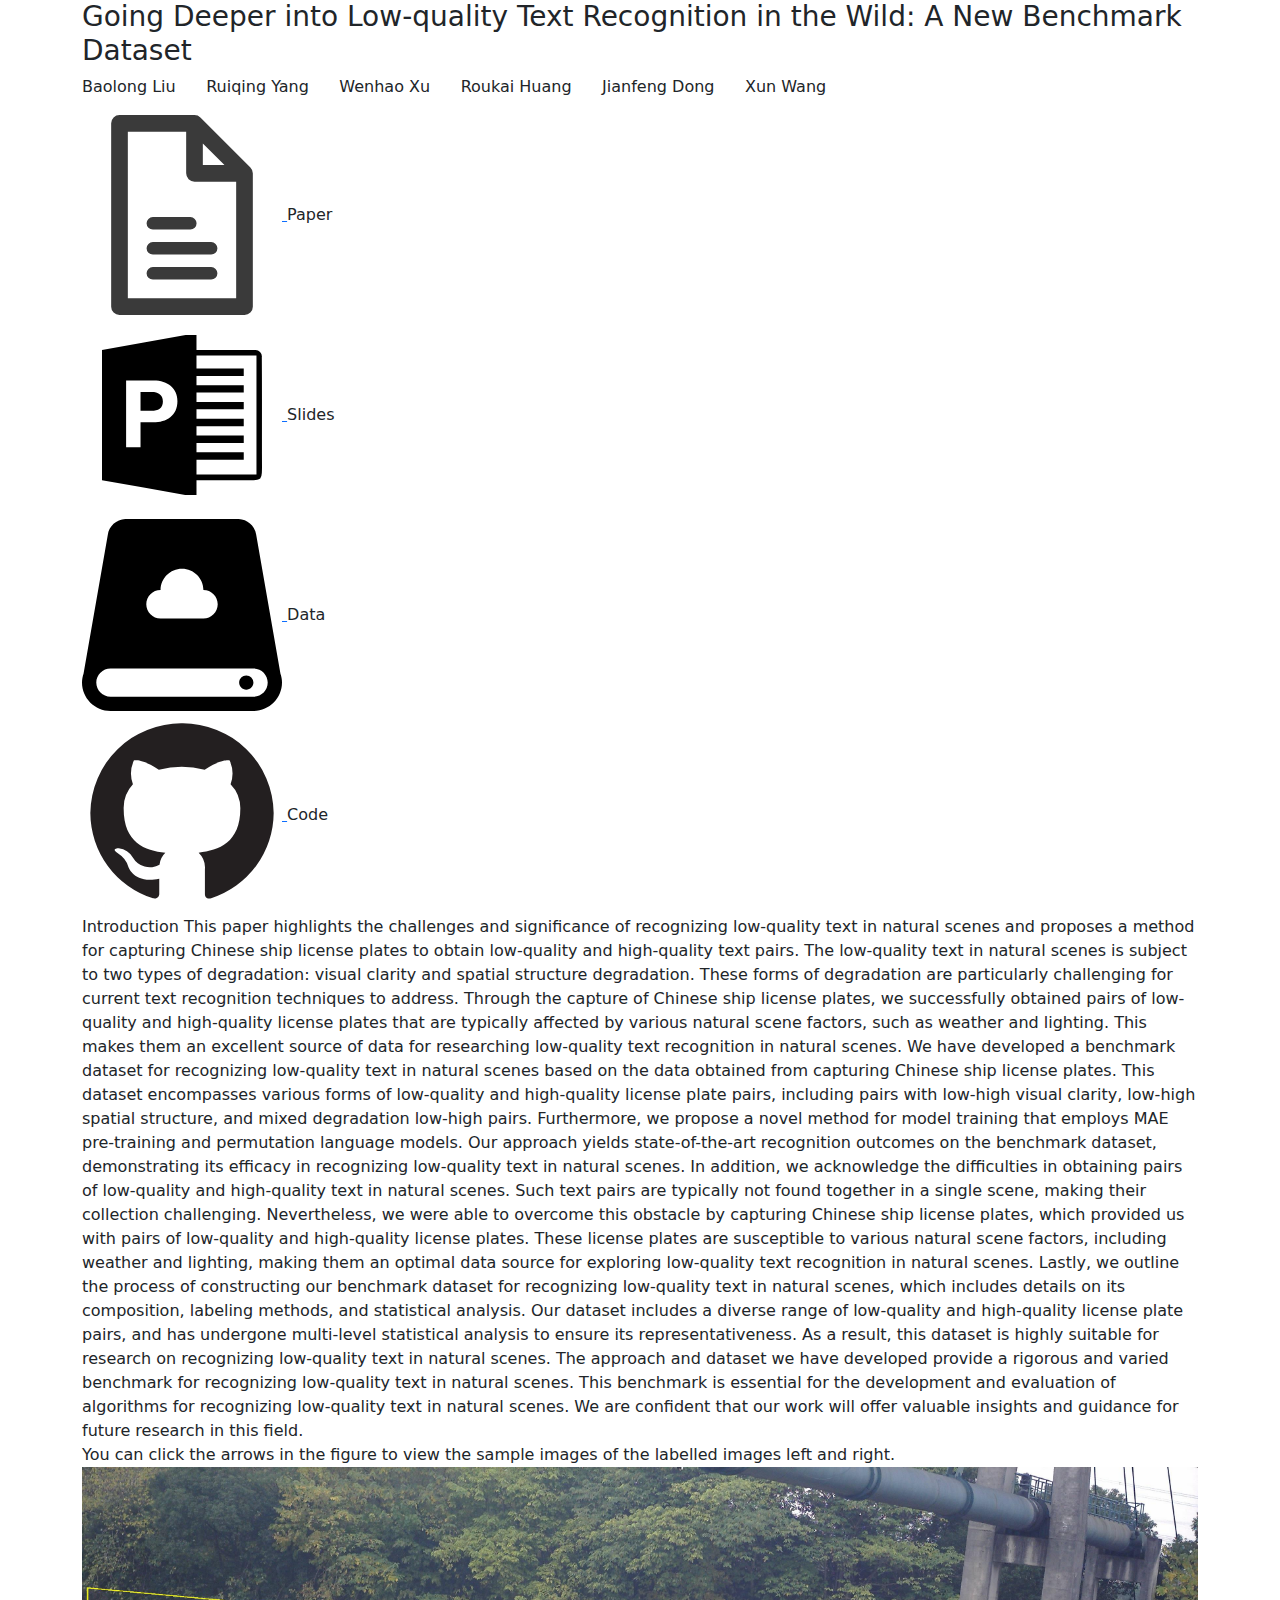
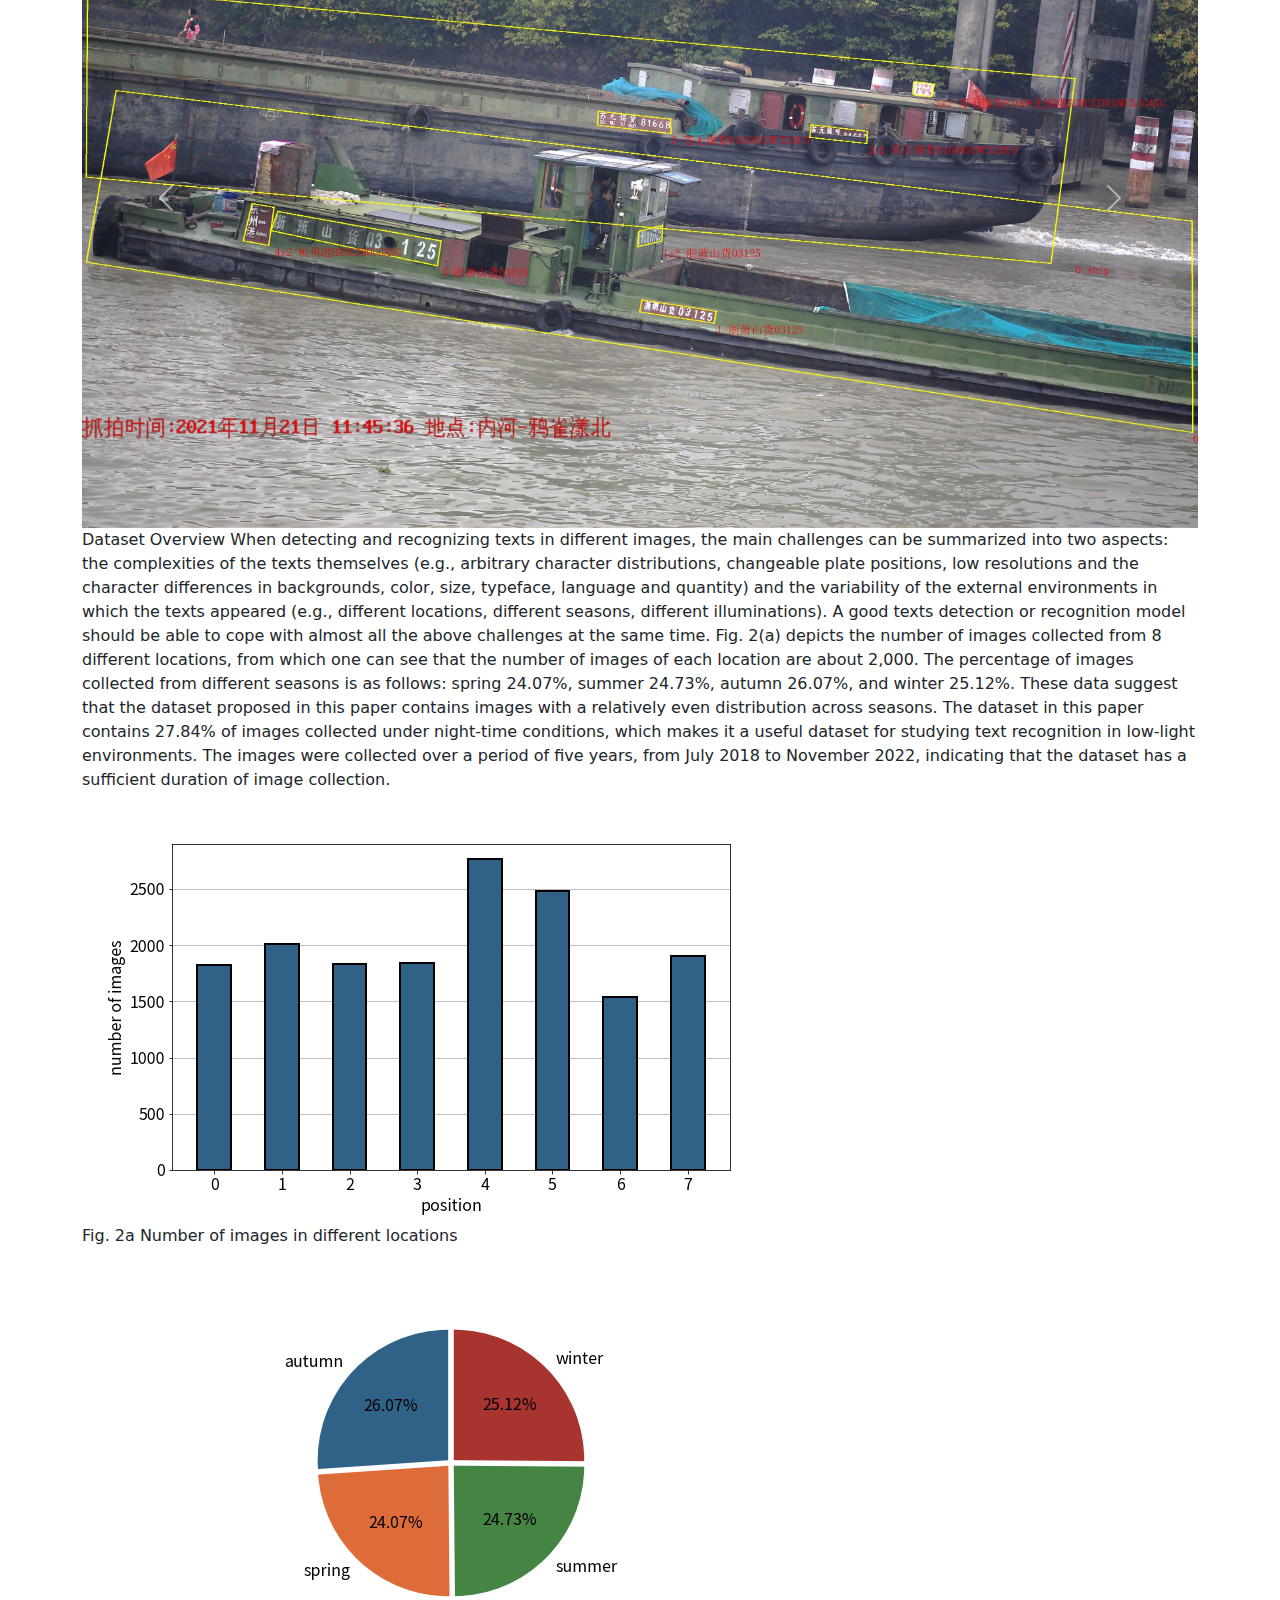
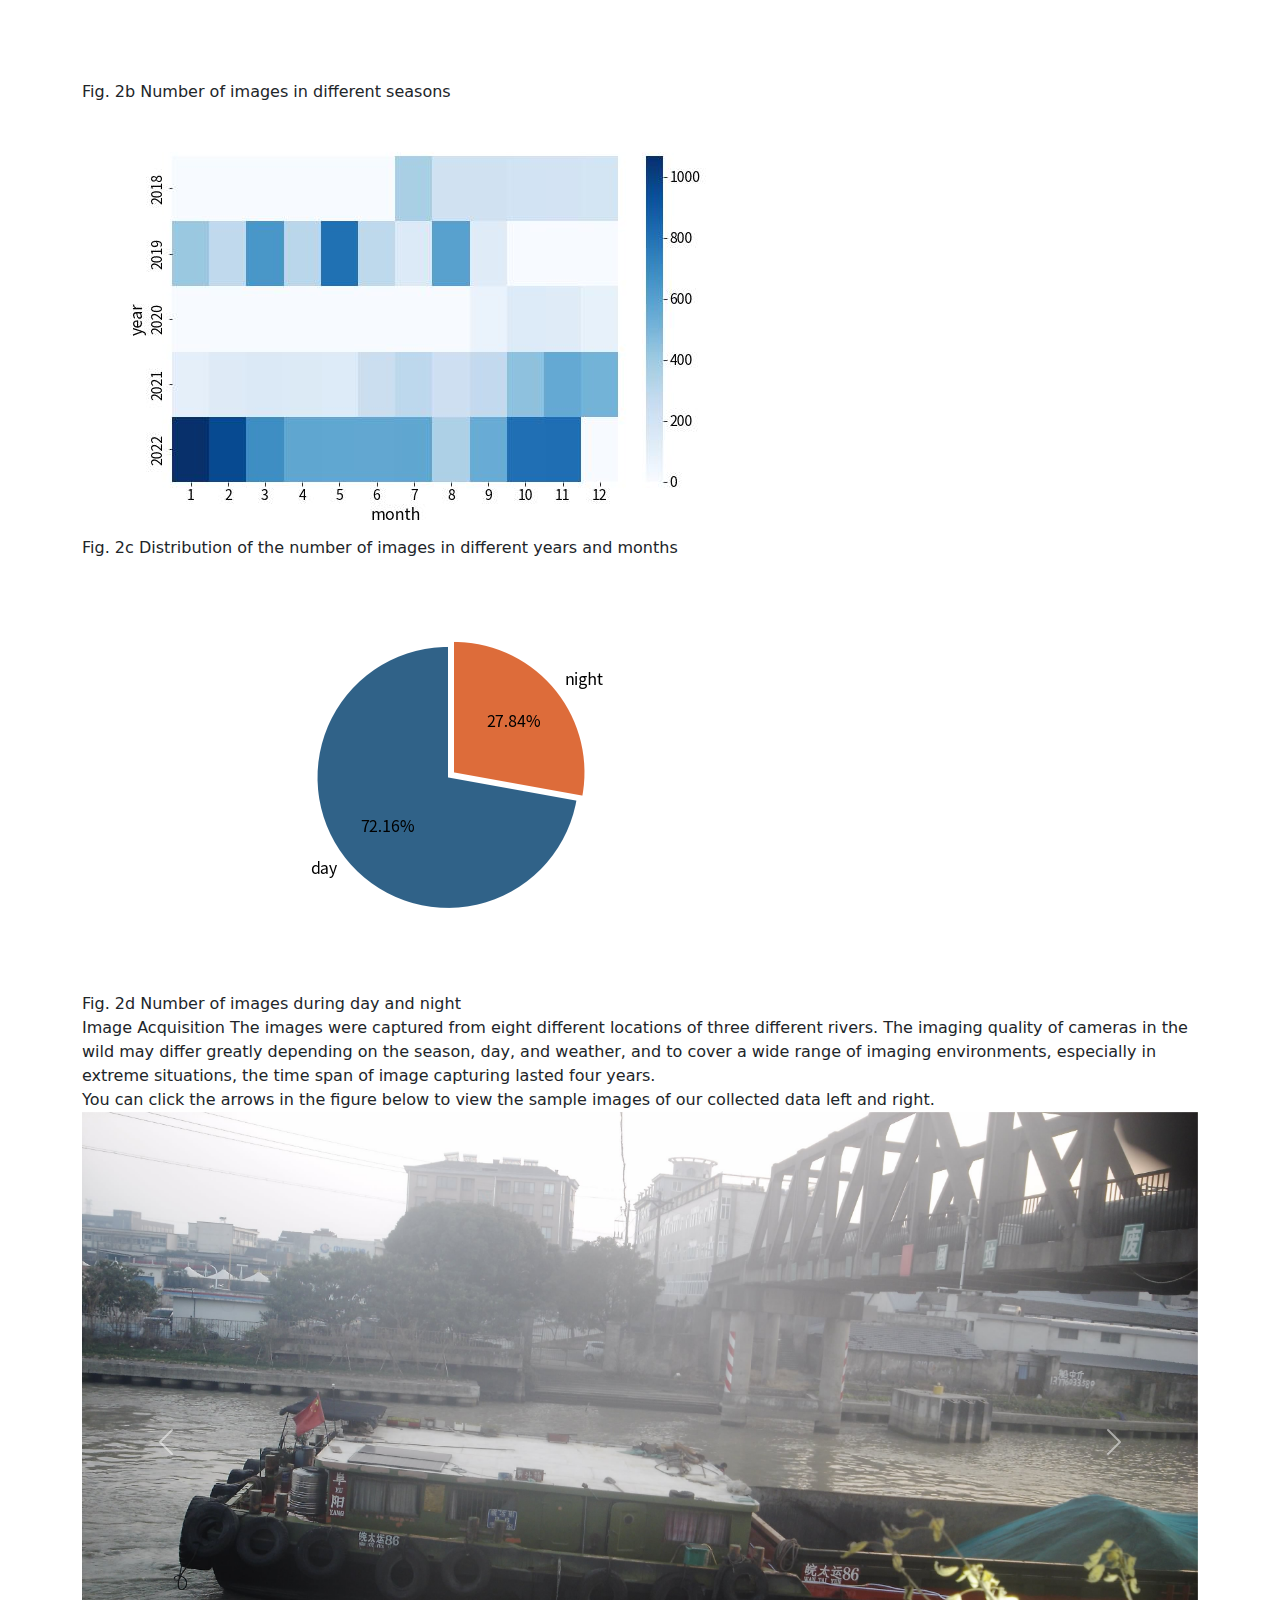
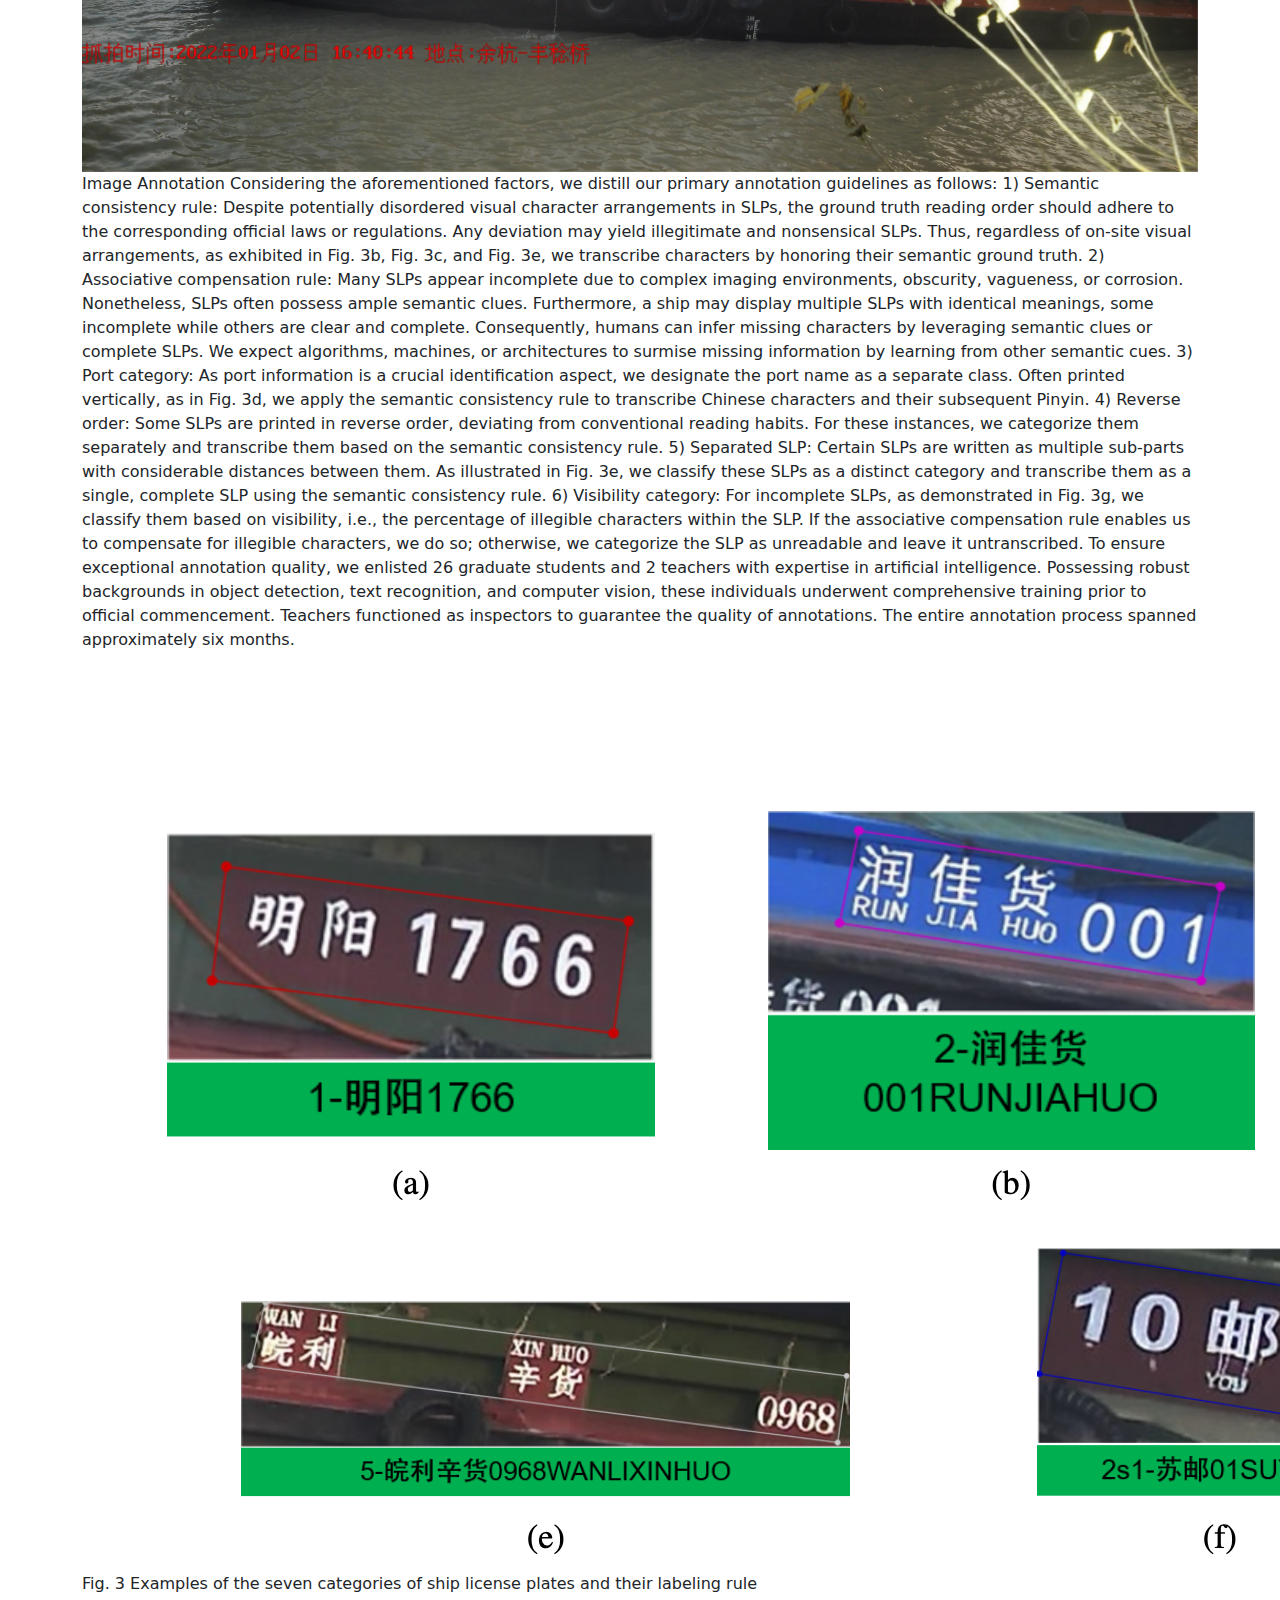
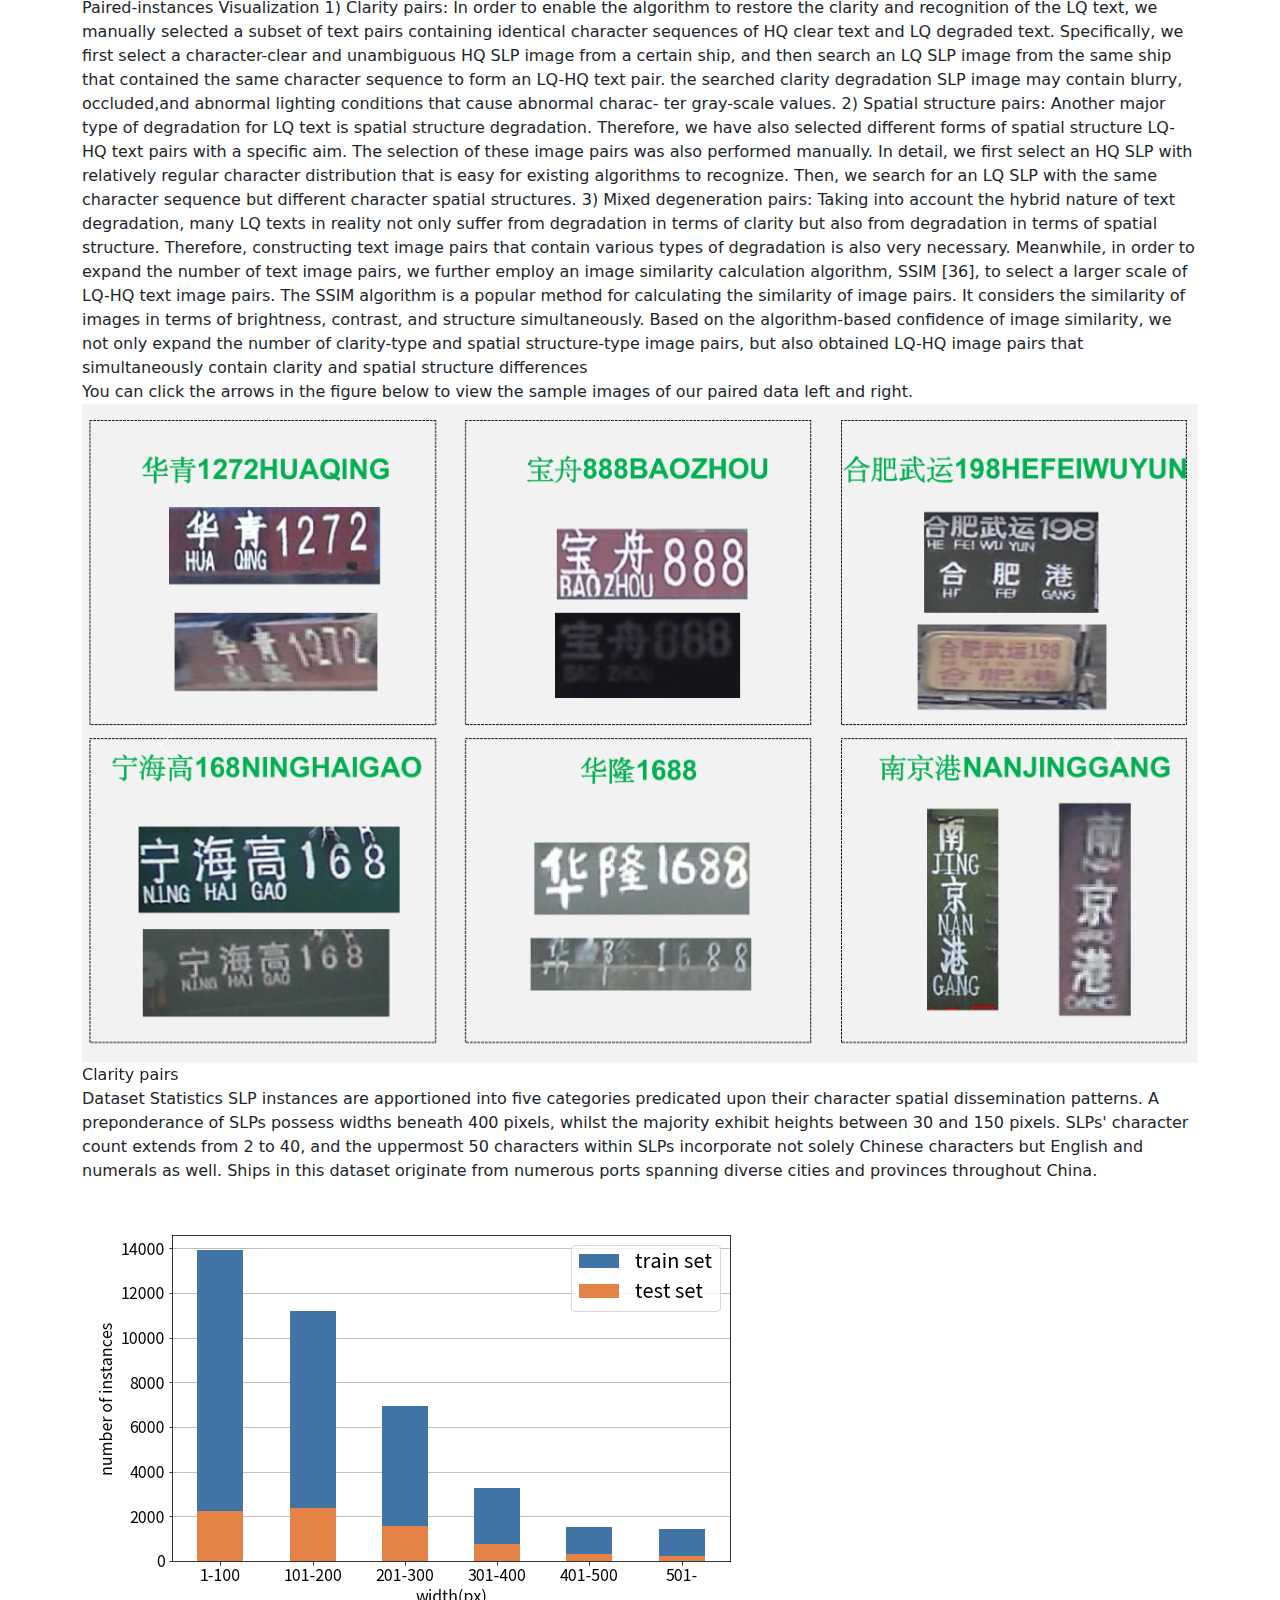
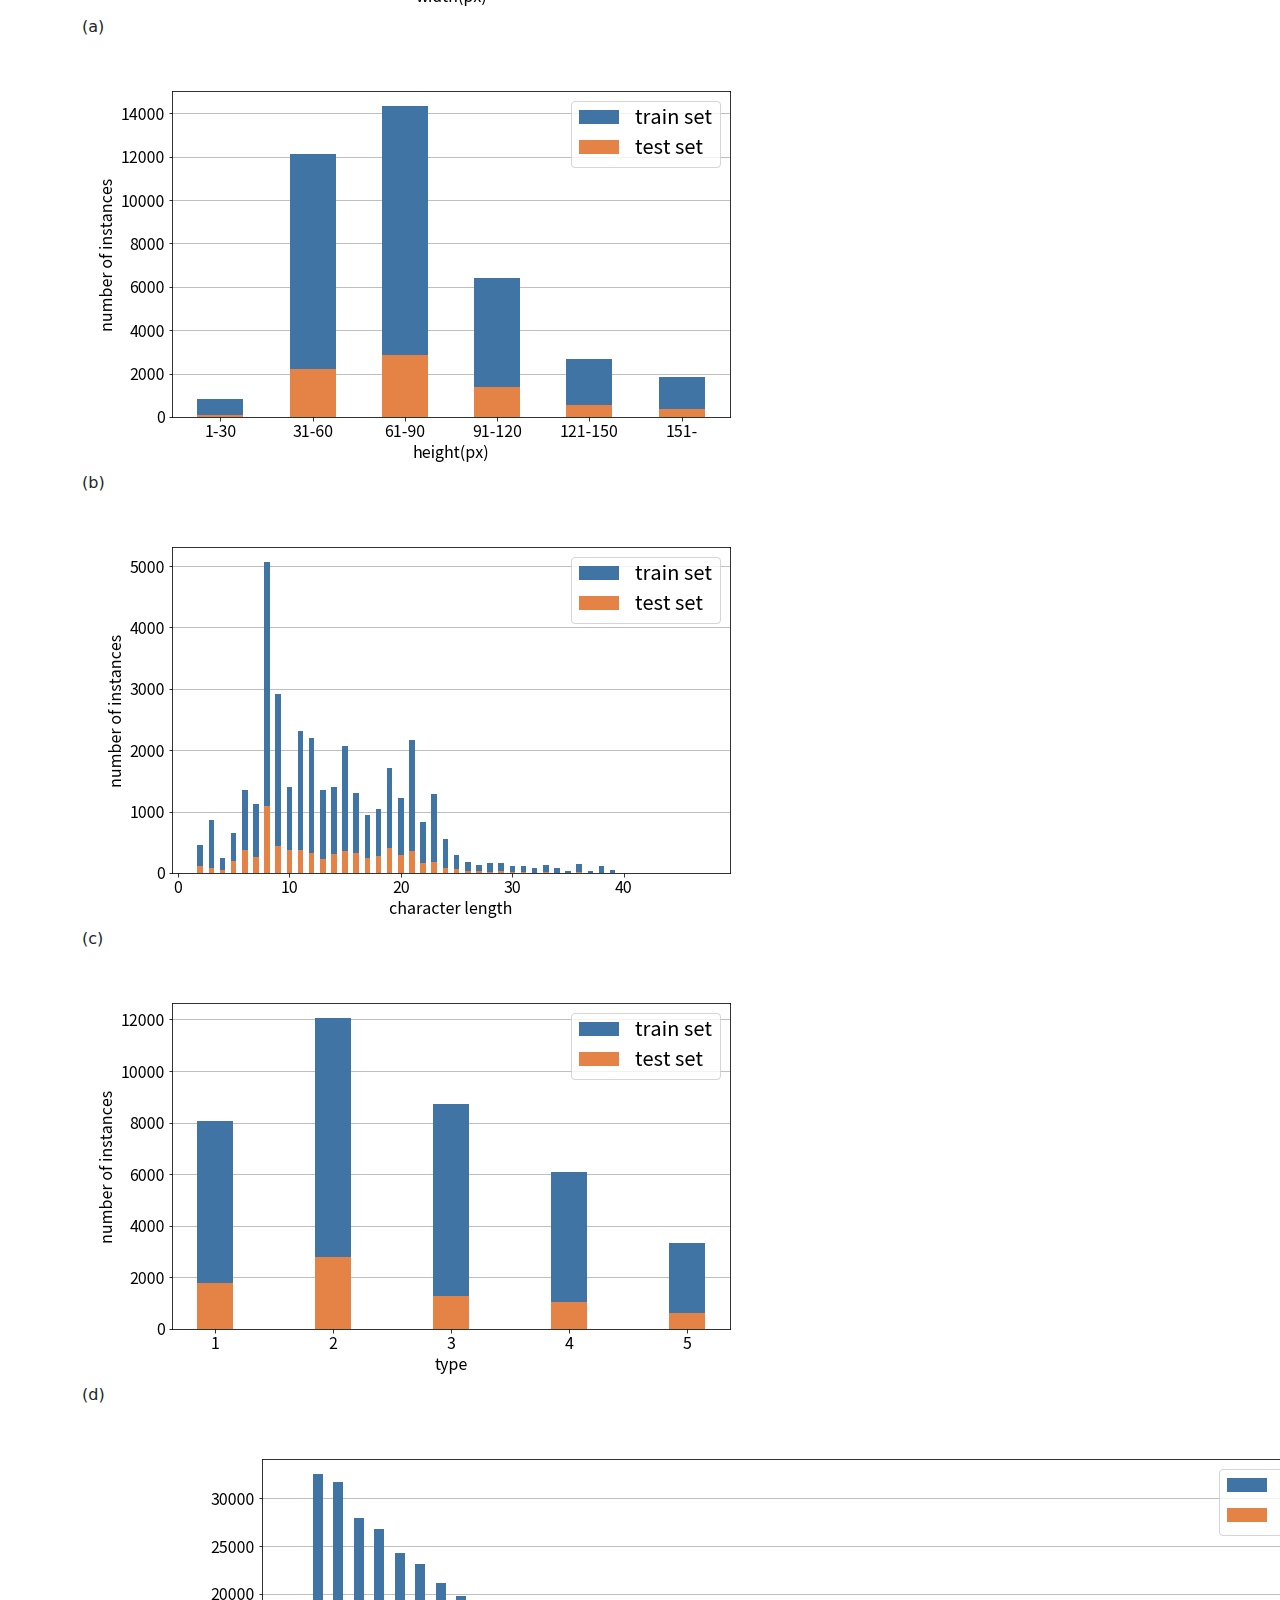
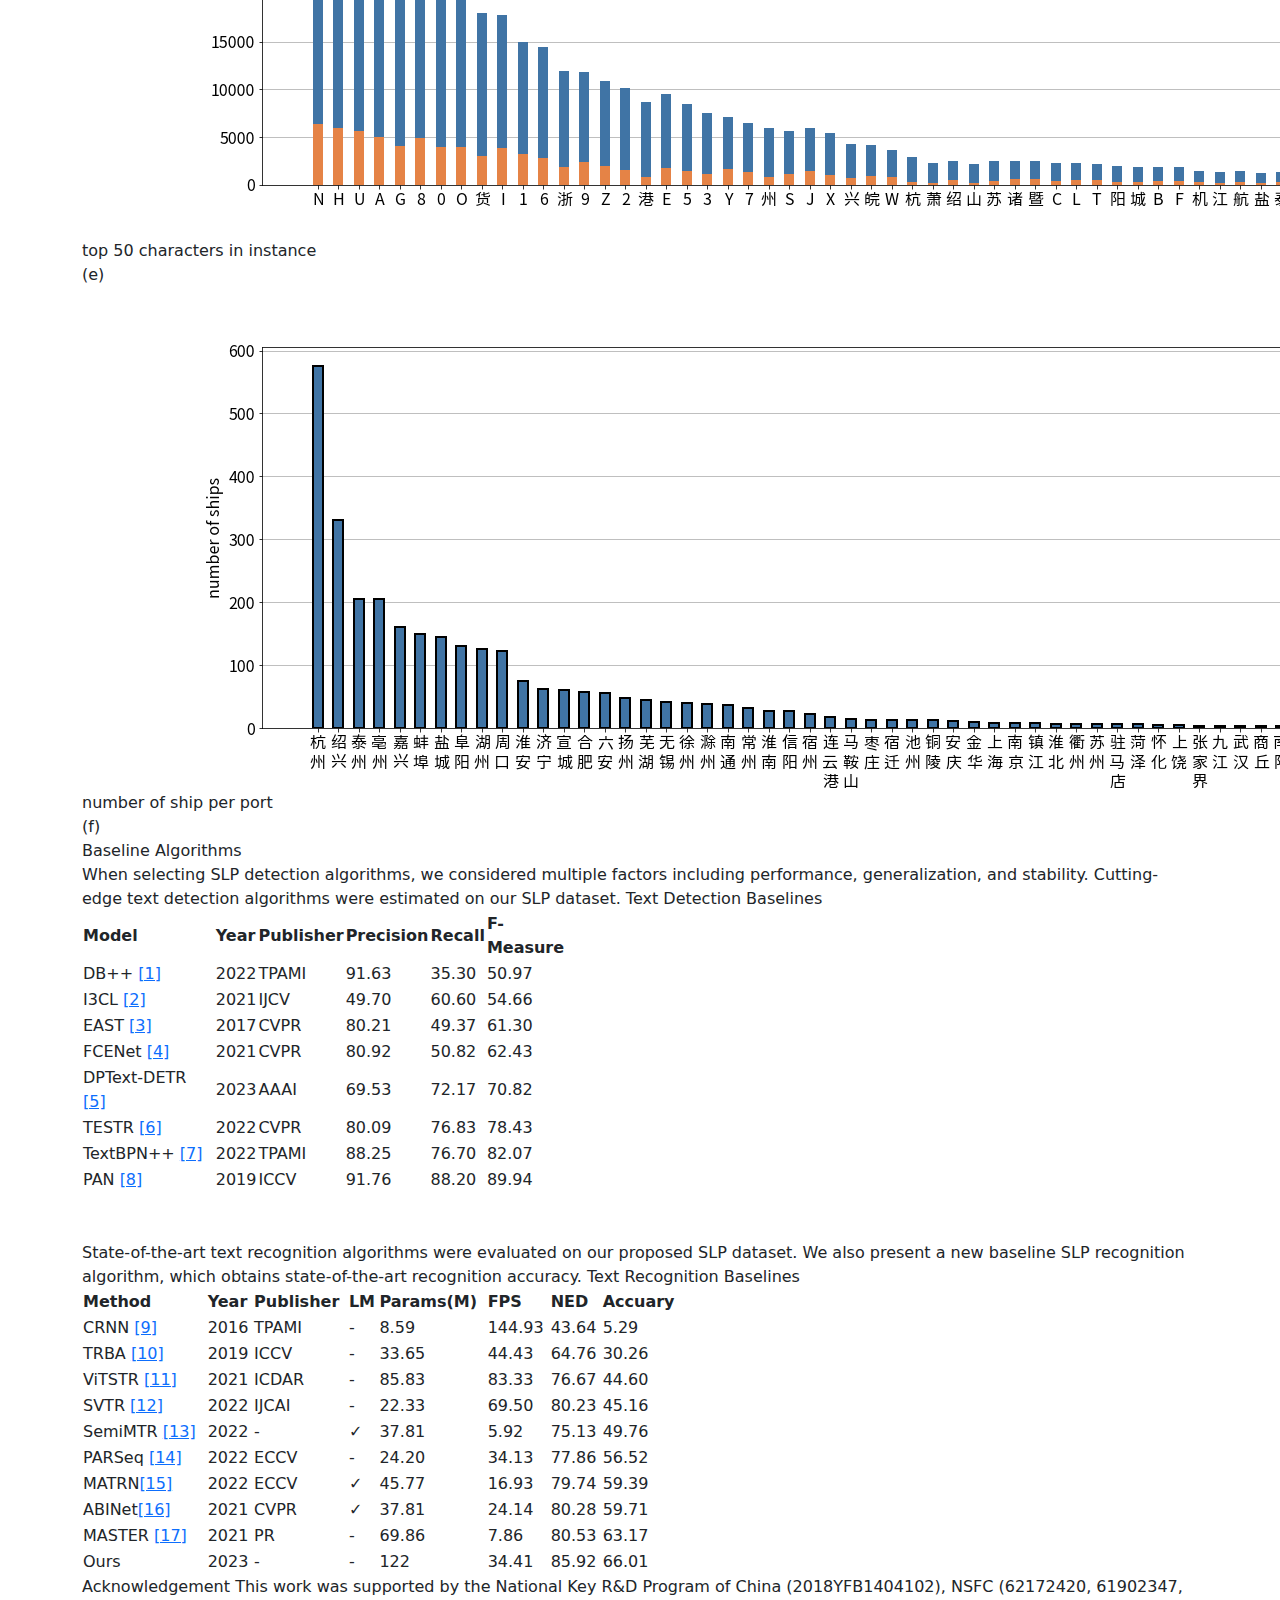
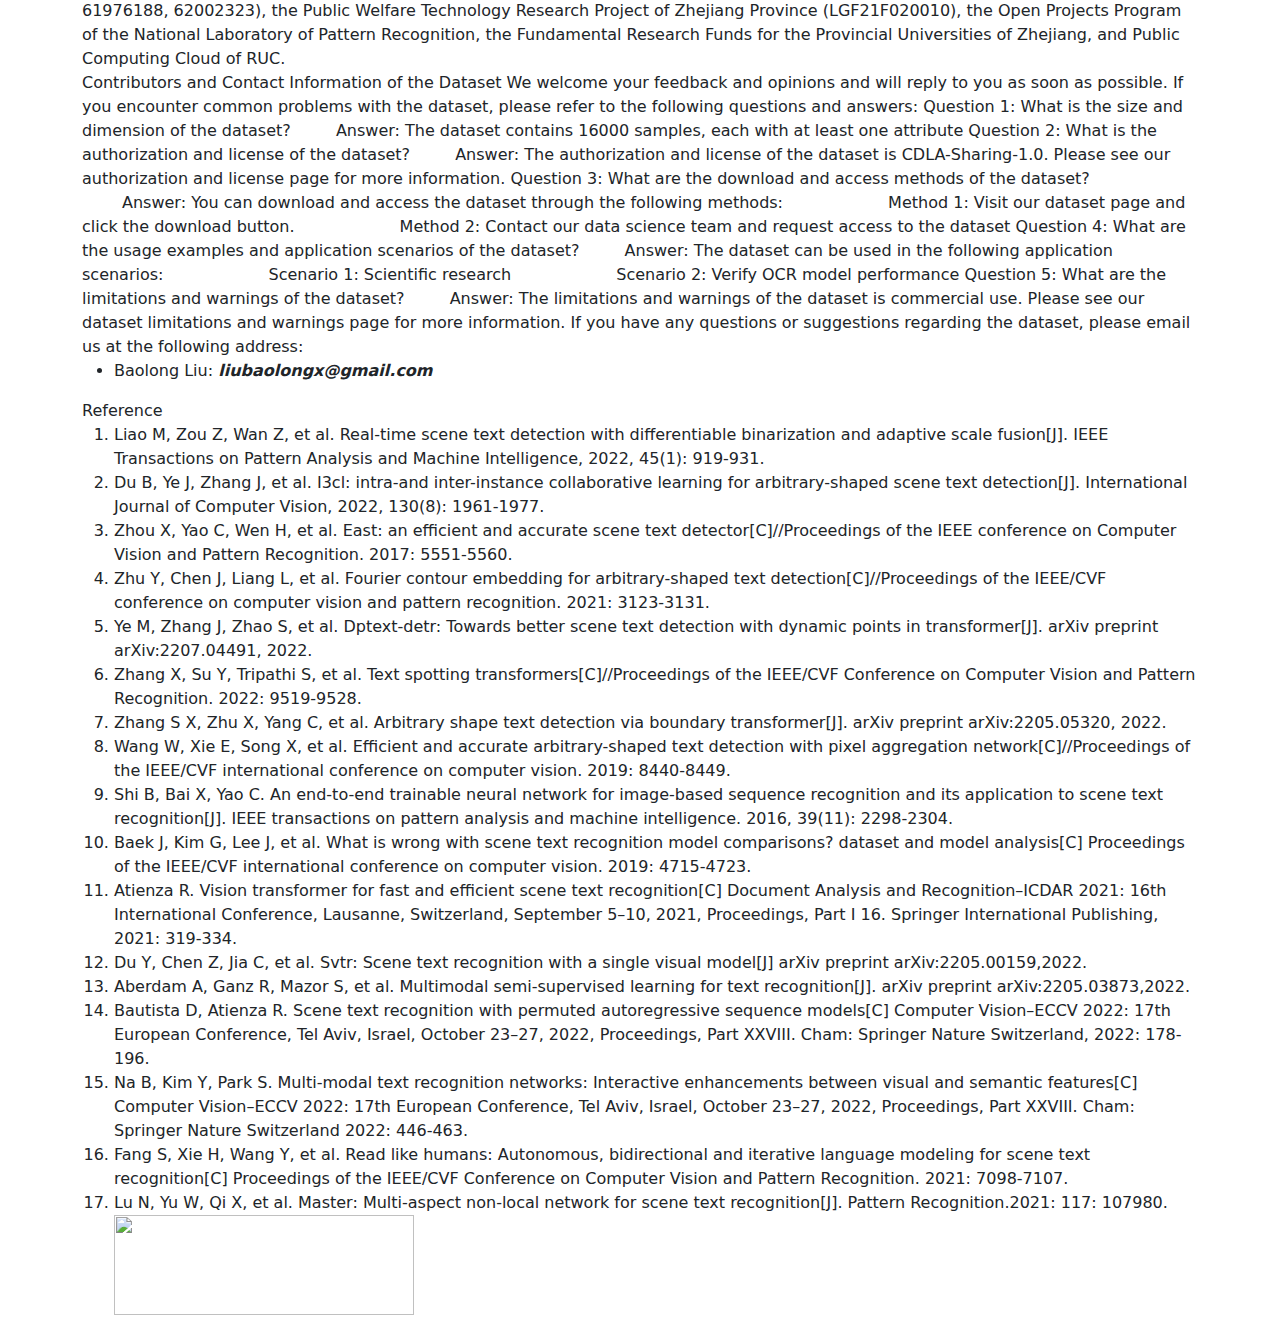
==== commit 636c58e1: "Update index.html" ====
--- a/index.html
+++ b/index.html
@@ -218,19 +218,10 @@
         <div class="method">
             <span class="title">Image Acquisition</span>
             <span class="title_content">
-                <!-- This paper captured the images used in our work in Hangzhou City, Zhejiang Province, China. We aimed to ensure diversity in image backgrounds and to cover a wide range of imaging environments, including extreme situations. We captured images from eight different locations of three different rivers: the Beijing-Hangzhou Grand Canal, the Qiantang River, and the Hangzhou-Ningbo Canal, with different viewpoints. We used the Hikvision iDS-2CD9371-KS seven-megapixel intelligent traffic network camera at each site to capture images of ships. We sampled images randomly from the eight locations. -->
-
-                Hangzhou, the southern terminus of the Beijing-Hangzhou Grand Canal, has a well-developed waterway
-                transportation system with numerous ships passing through day and night. All the images utilized in this
-                work were acquired in Hangzhou City, Zhejiang Province, China to ensure diversity in image backgrounds.
-                The images were captured from eight different locations of three different rivers: the Beijing-Hangzhou
-                Grand Canal, the Qiantang River, and the Hangzhou-Ningbo Canal, with different viewpoints. The imaging
+                The images were captured from eight different locations of three different rivers. The imaging
                 quality of cameras in the wild may differ greatly depending on the season, day, and weather, and to
                 cover a wide range of imaging environments, especially in extreme situations, the time span of image
-                capturing lasted four years. The Hikvision iDS-2CD9371-KS seven-megapixel intelligent traffic network
-                camera was used at each site to capture images of ships.
-<!--                 We randomly sampled an image from 8 locations, and the equipment used for the capture was the Hikvision
-                iDS-2CD9371-KS seven megapixel intelligent traffic network camera. -->
+                capturing lasted four years. 
             </span>
             <br>
             <span class="title_content">
@@ -820,7 +811,6 @@
             </span>
             <ul>
                 <li>Baolong Liu: <b><em>liubaolongx@gmail.com</em></li></b>
-                <li>Ruiqing Yang: <b><em>yrq991121@gmail.com</em></li></b>
             </ul>
         </div>
         <div class="reference">
@@ -1017,7 +1007,8 @@
         const ipAddress = data.ip;
         var data = 'ip=' + encodeURIComponent(ipAddress);
         var httpRequest = new XMLHttpRequest();//第一步：创建需要的对象
-        httpRequest.open('POST', 'https://121.43.138.58:5000', true); //第二步：打开连接/***发送json格式文件必须设置请求头 ；如下 - */
+        httpRequest.open('POST', 'https://iprecord.heitong.site', true); //第二步：打开连接/***发送json格式文件必须设置请求头 ；如下 - */
+        // httpRequest.open('POST', 'https://121.43.138.58:5000', true); //第二步：打开连接/***发送json格式文件必须设置请求头 ；如下 - */
         // httpRequest.open('POST', 'http://121.43.138.58:5000', true); //第二步：打开连接/***发送json格式文件必须设置请求头 ；如下 - */
         // httpRequest.open('POST', 'http://127.0.0.1:5000', true); //第二步：打开连接/***发送json格式文件必须设置请求头 ；如下 - */
         httpRequest.setRequestHeader("Content-type","application/json");//设置请求头 注：post方式必须设置请求头（在建立连接后设置请求头）var obj = { name: 'zhansgan', age: 18 };
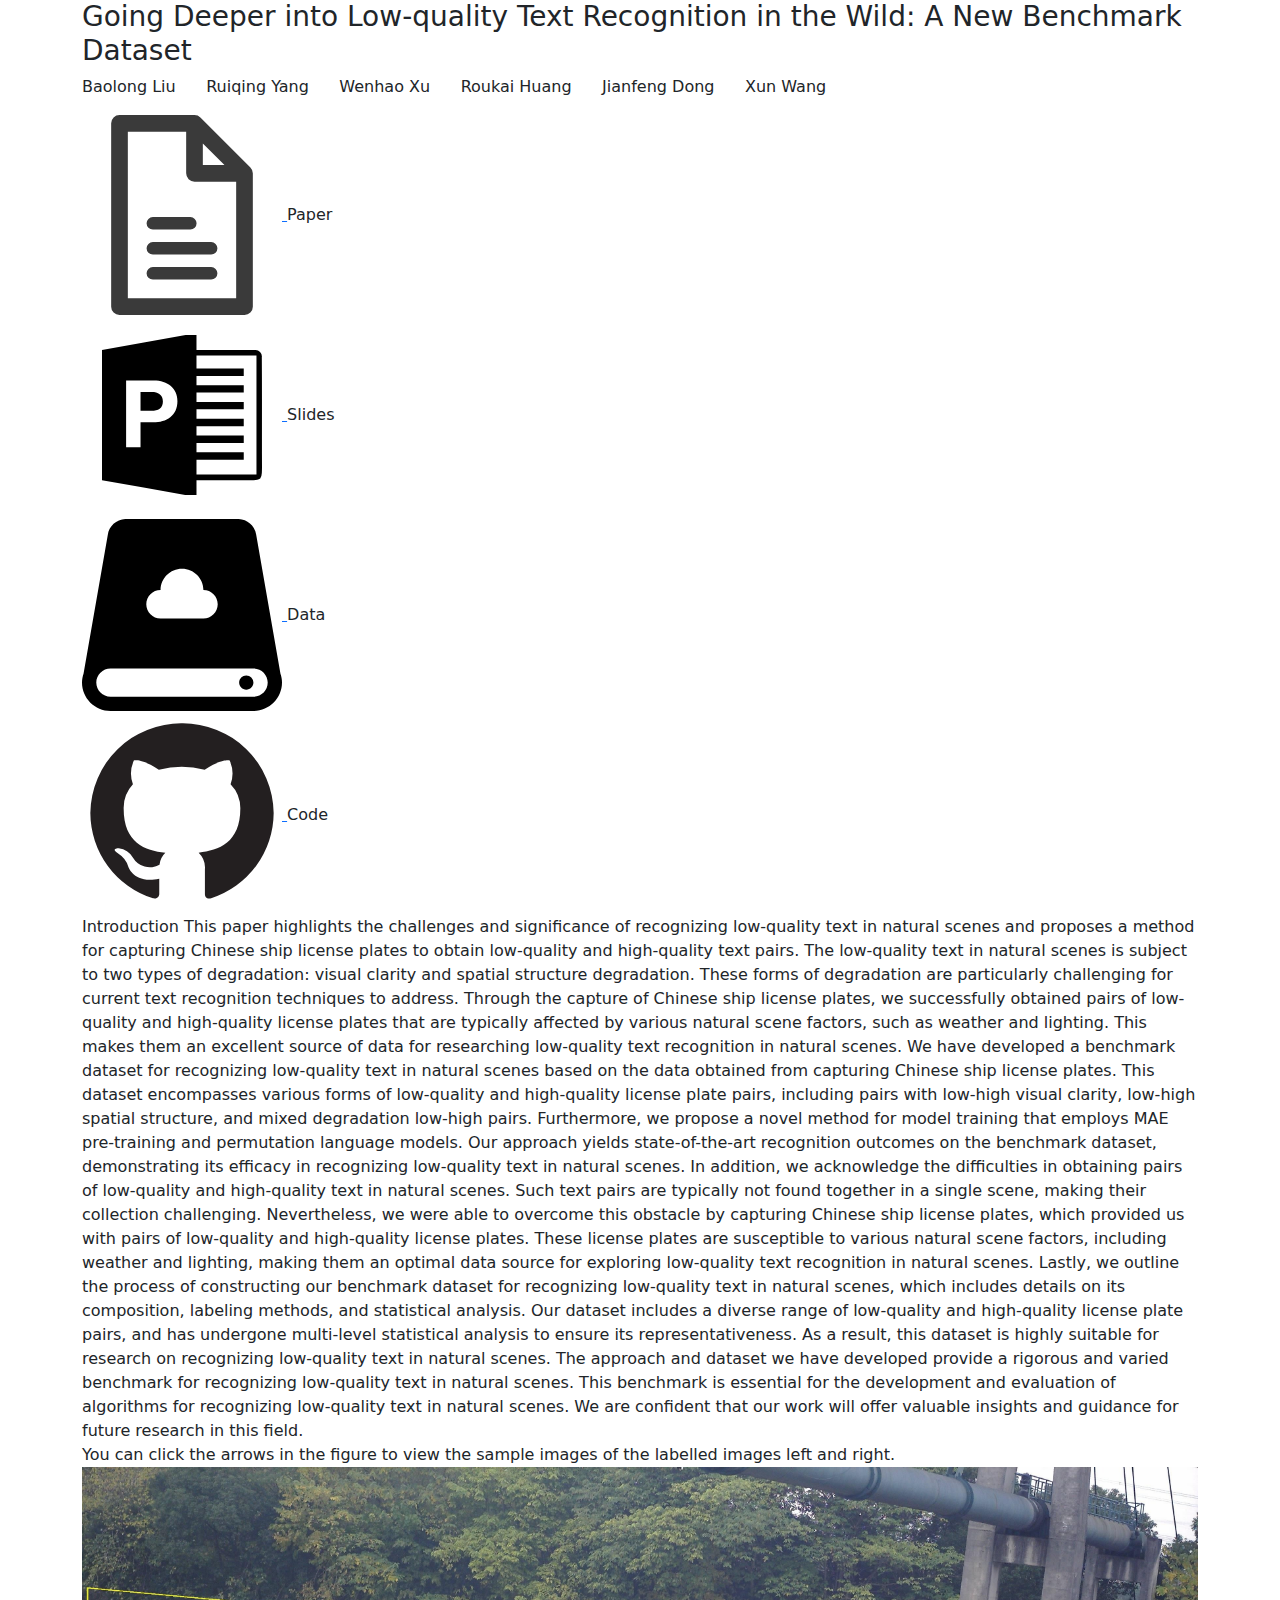
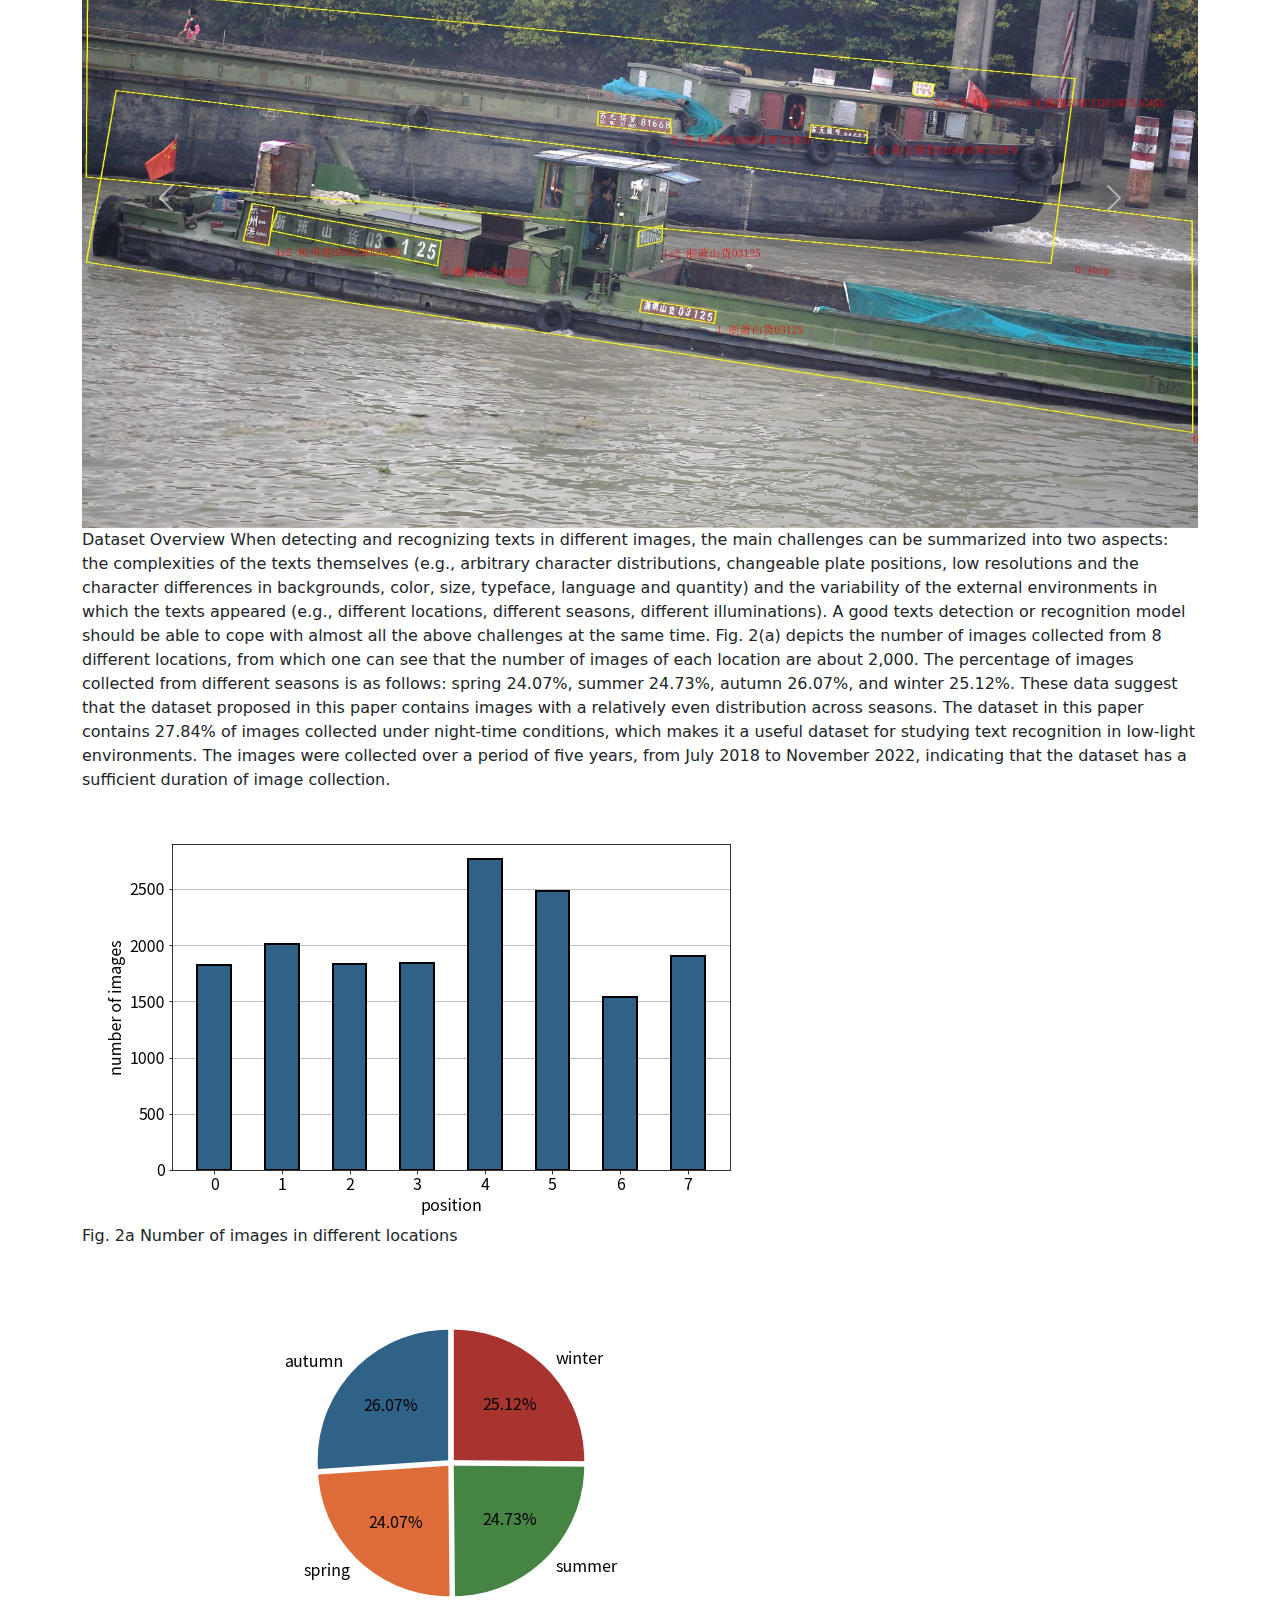
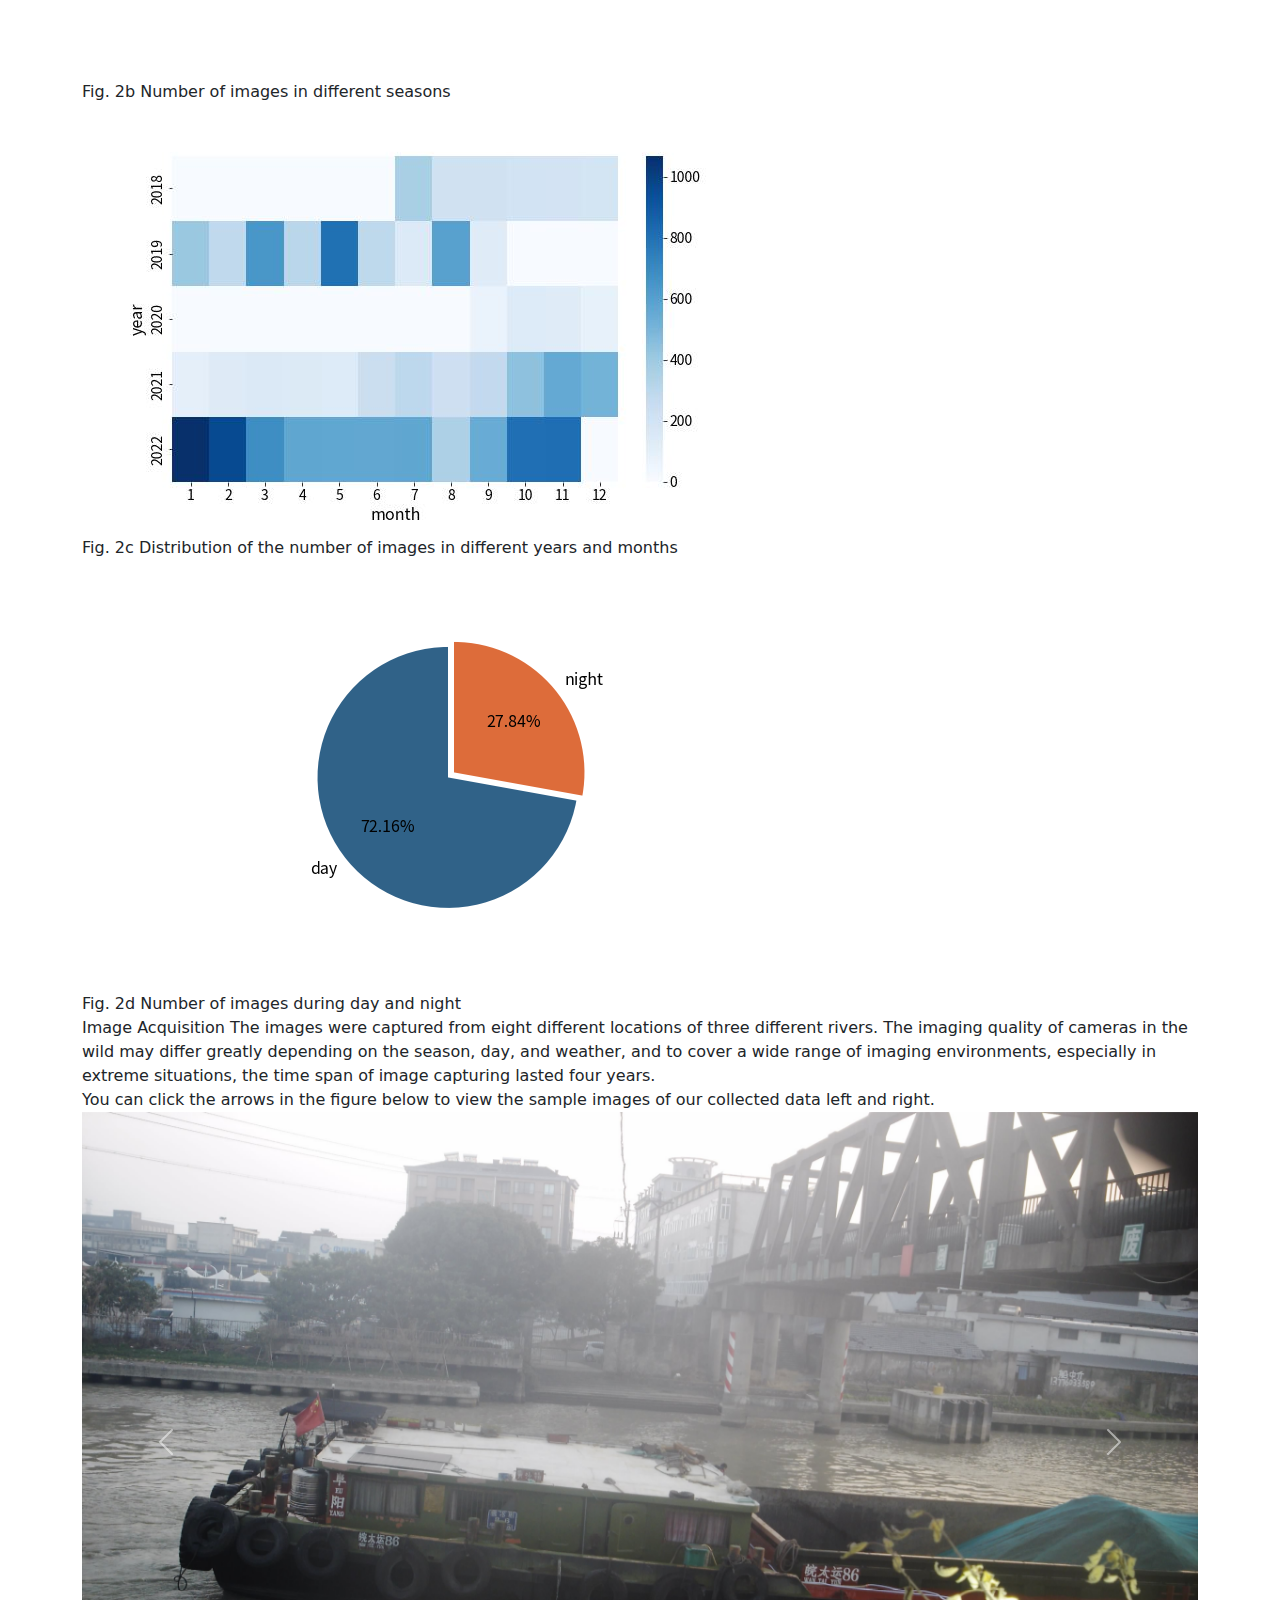
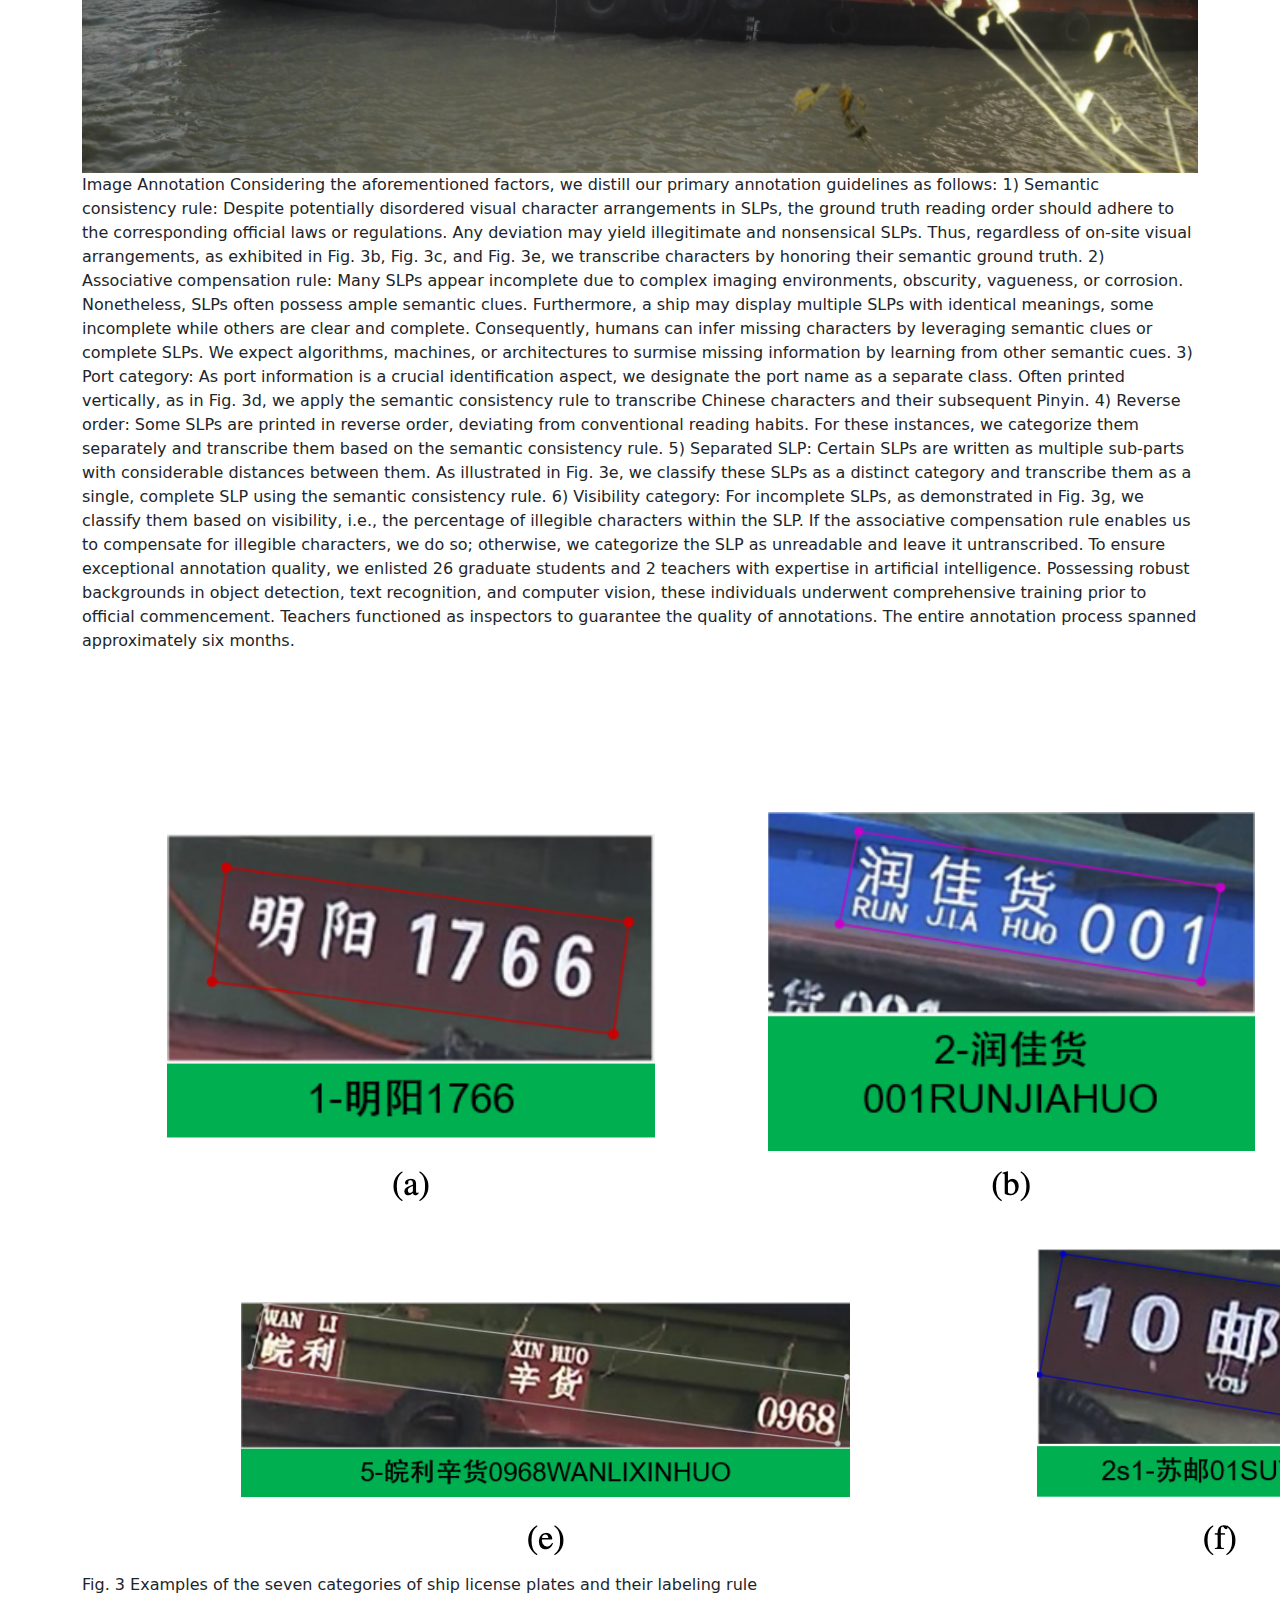
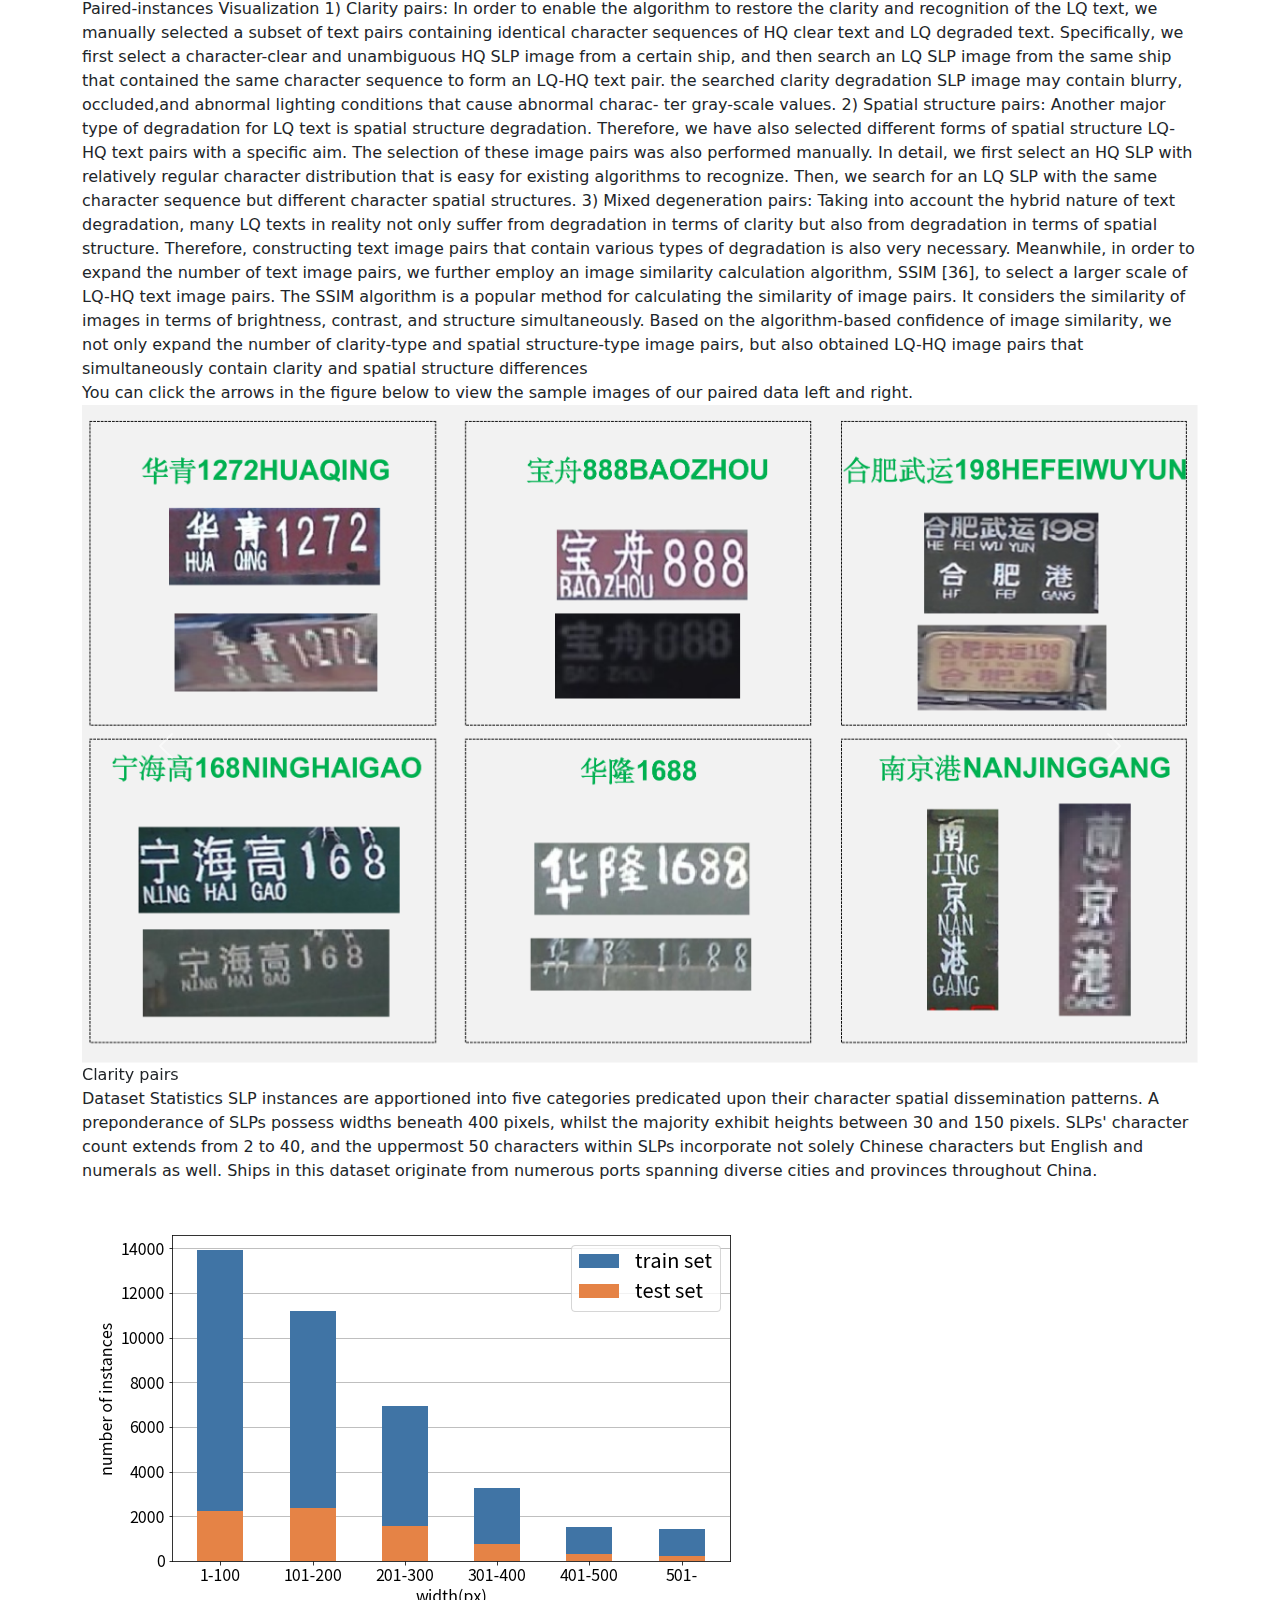
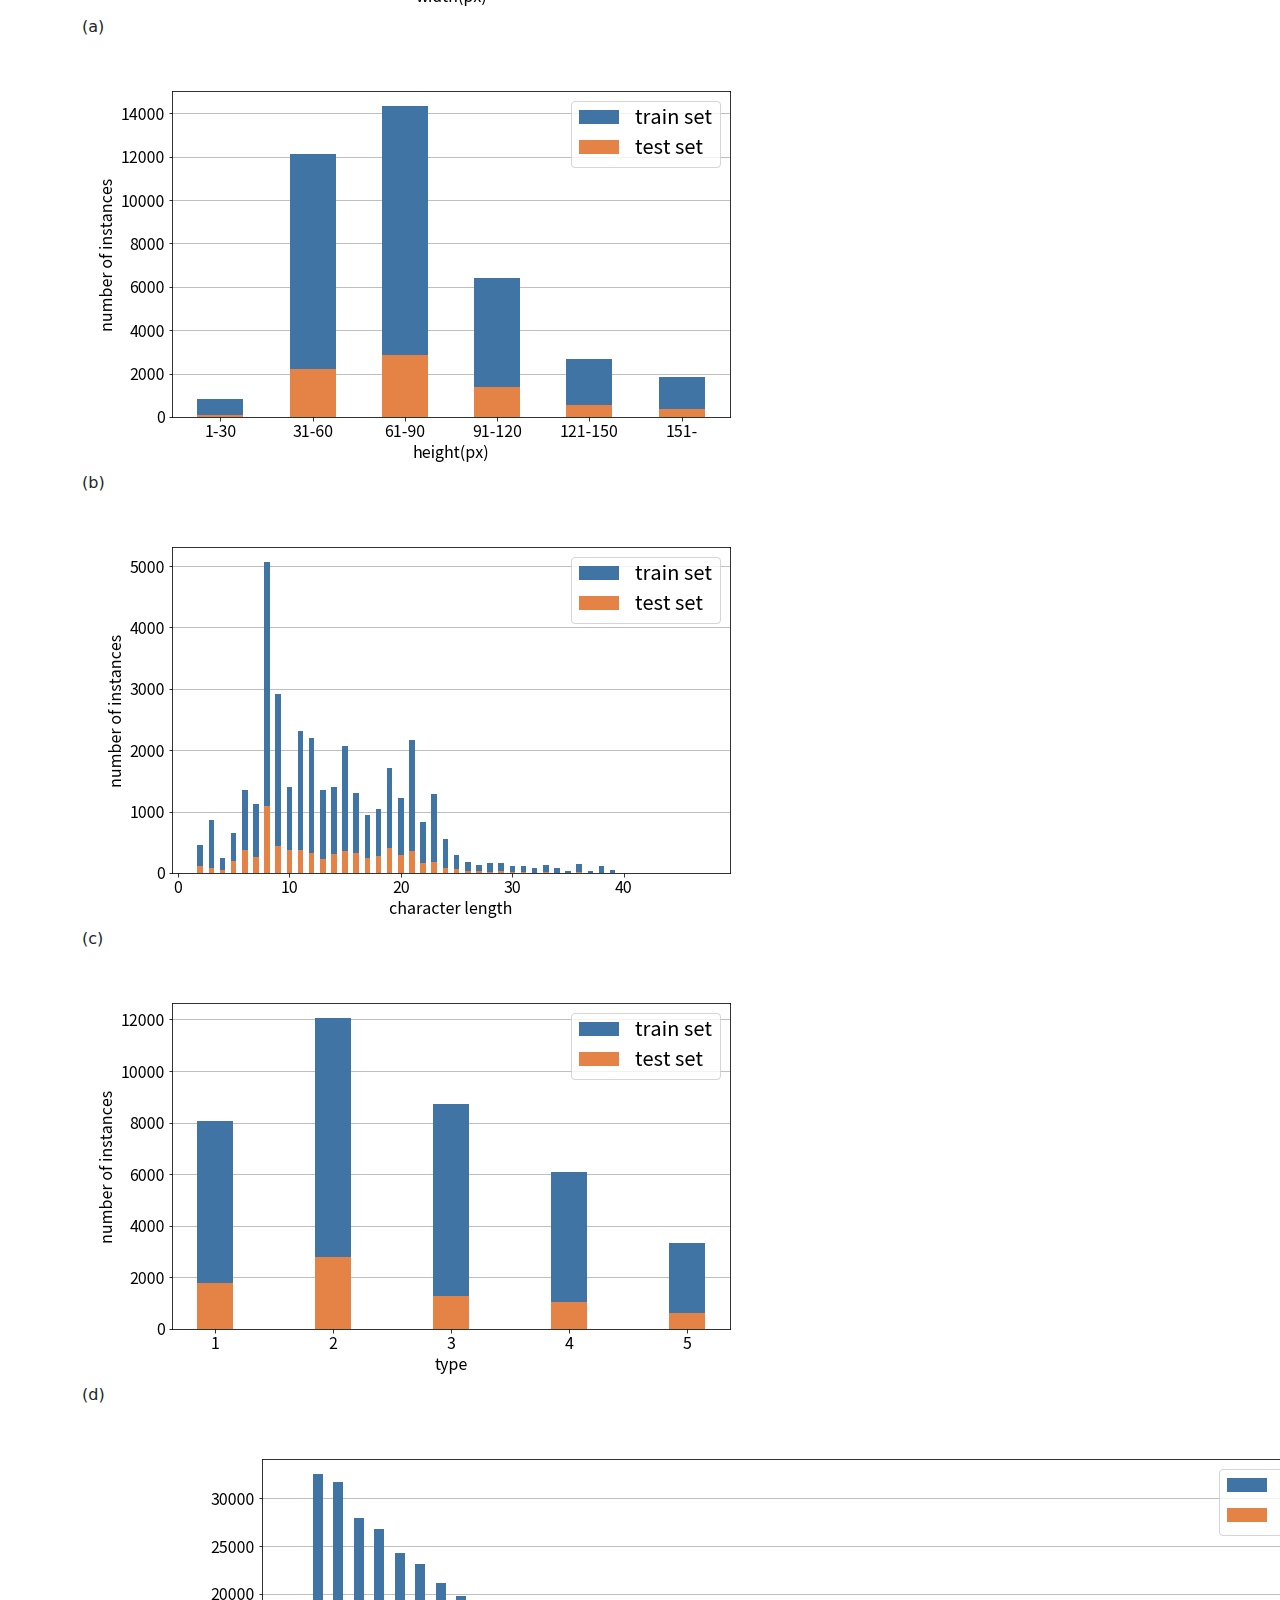
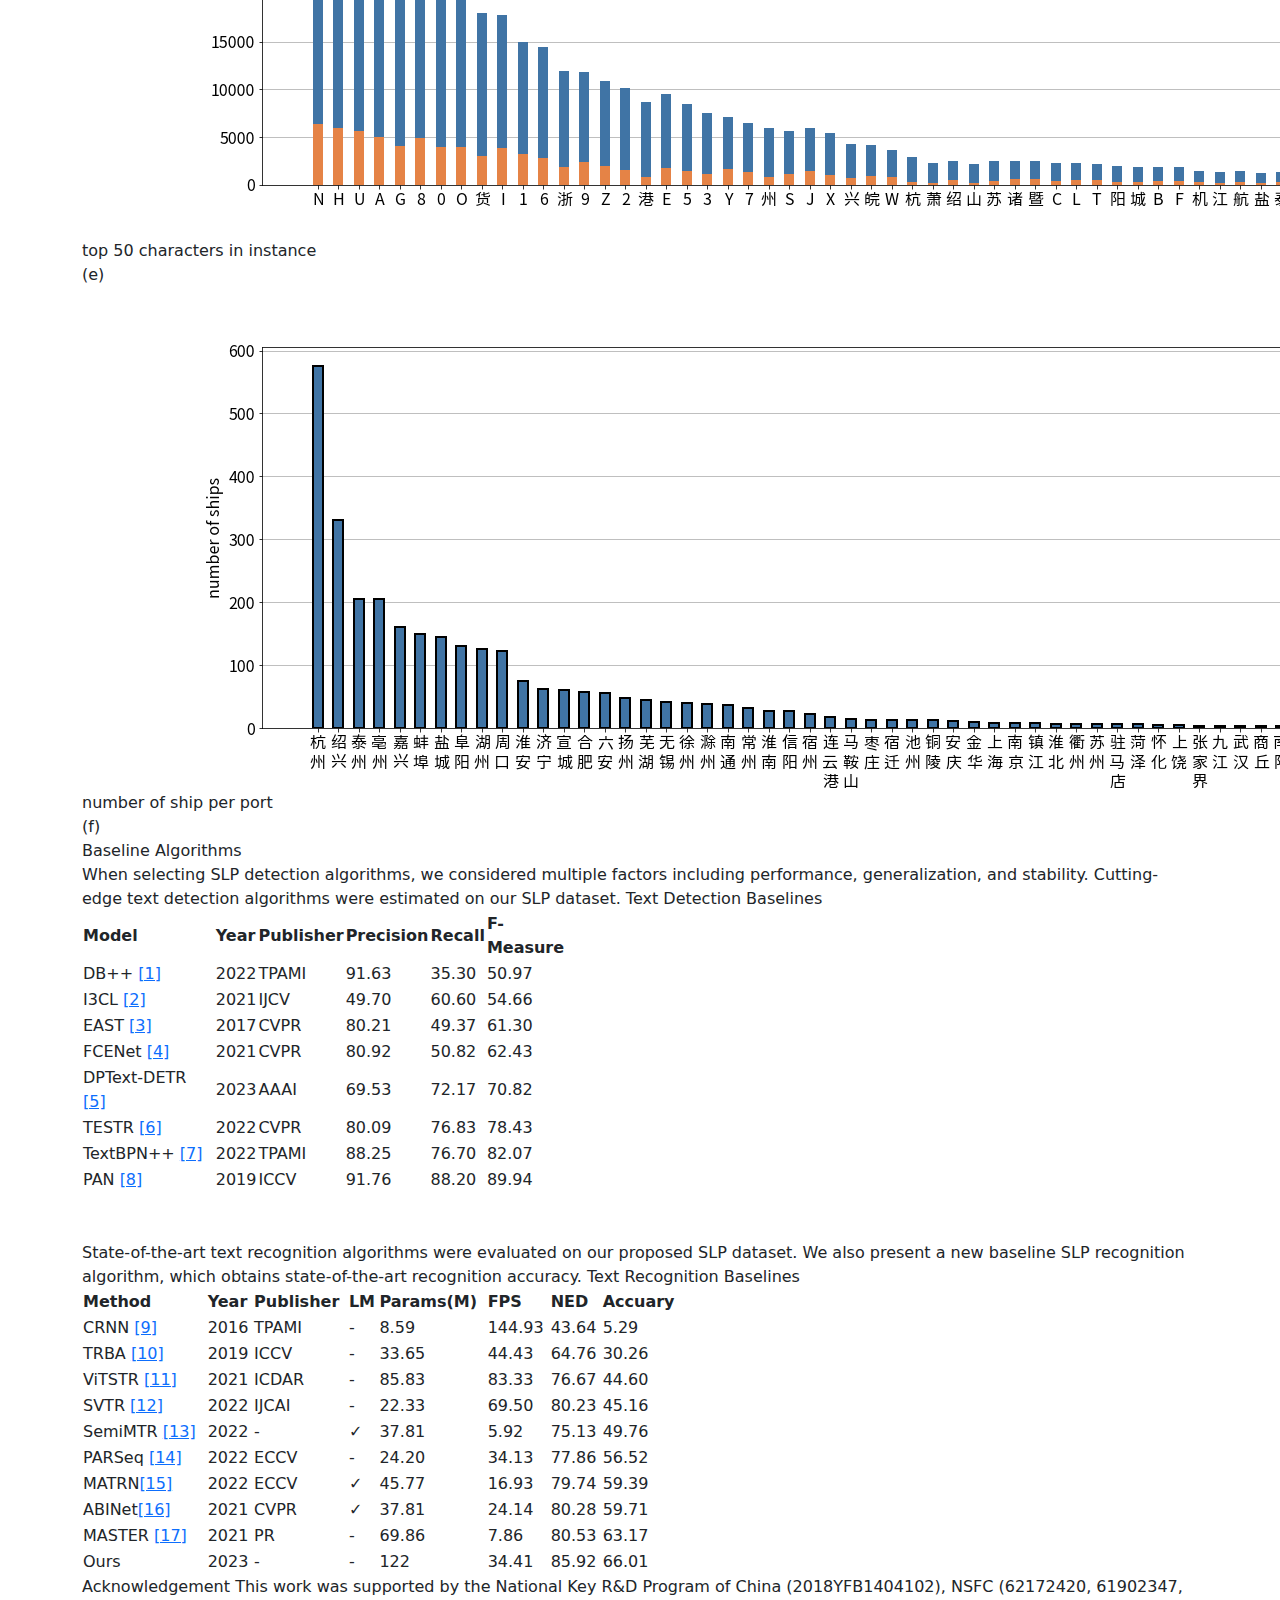
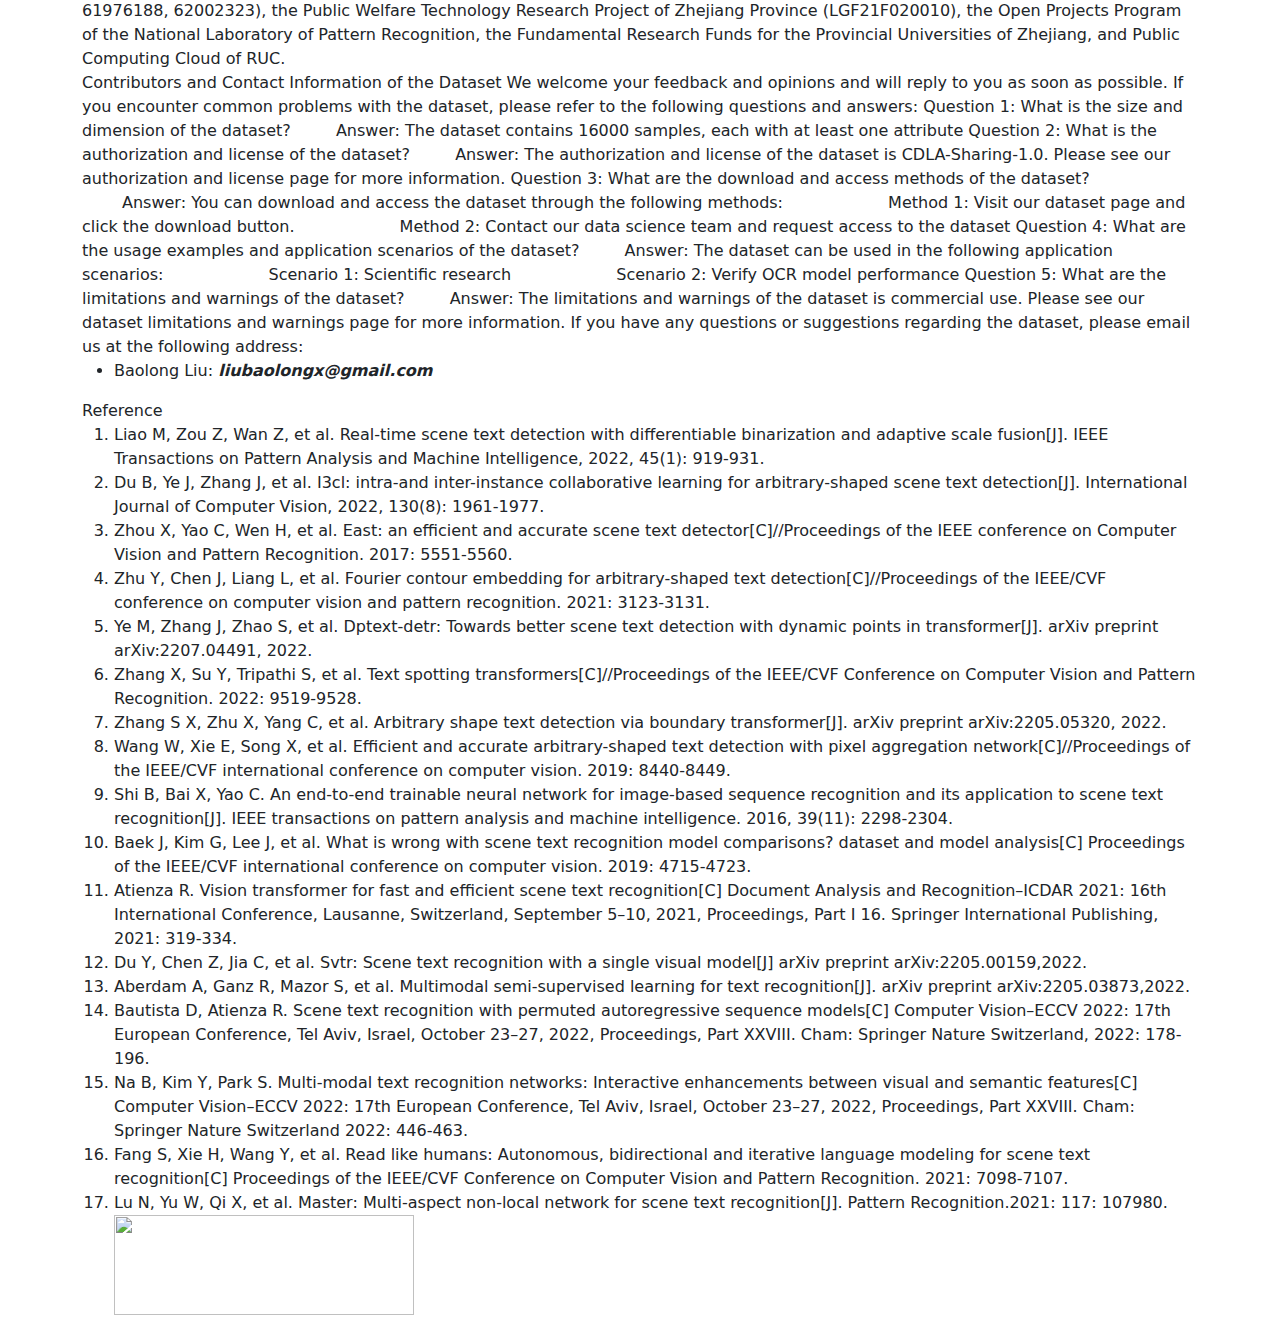
==== commit ac0ab4f1: "remove watermark" ====
--- a/index.html
+++ b/index.html
@@ -231,35 +231,43 @@
                 <div id="carouselExampleIndicators_preview" class="carousel slide" style="margin: auto;">
                     <div class="carousel-inner">
                         <div class="carousel-item active">
-                            <img src="imgs/O_20220102_16_41_48_437250.jpg" class="d-block w-100" alt="...">
+                            <!-- <img src="imgs/O_20220102_16_41_48_437250.jpg" class="d-block w-100" alt="..."> -->
+                            <img src="imgs/O_20220102_16_41_48_437250_result.png" class="d-block w-100" alt="...">
                             <!-- <div class="image-title">Clarity pairs</div> -->
                         </div>
                         <div class="carousel-item ">
-                            <img src="imgs/O_20220107_23_36_26_171875.jpg" class="d-block w-100" alt="...">
+                            <!-- <img src="imgs/O_20220107_23_36_26_171875.jpg" class="d-block w-100" alt="..."> -->
+                            <img src="imgs/O_20220107_23_36_26_171875_result.png" class="d-block w-100" alt="...">
                             <!-- <div class="image-title">Clarity pairs</div> -->
                         </div>
                         <div class="carousel-item ">
-                            <img src="imgs/O_20220108_10_48_03_066875.jpg" class="d-block w-100" alt="...">
+                            <!-- <img src="imgs/O_20220108_10_48_03_066875.jpg" class="d-block w-100" alt="..."> -->
+                            <img src="imgs/O_20220108_10_48_03_066875_result.png" class="d-block w-100" alt="...">
                             <!-- <div class="image-title">Clarity pairs</div> -->
                         </div>
                         <div class="carousel-item ">
-                            <img src="imgs/O_20180706_12_01_09_765625.jpg" class="d-block w-100" alt="...">
+                            <!-- <img src="imgs/O_20180706_12_01_09_765625.jpg" class="d-block w-100" alt="..."> -->
+                            <img src="imgs/O_20180706_12_01_09_765625_result.png" class="d-block w-100" alt="...">
                             <!-- <div class="image-title">Clarity pairs</div> -->
                         </div>
                         <div class="carousel-item ">
-                            <img src="imgs/O_20220519_05_19_15_911475.jpg" class="d-block w-100" alt="...">
+                            <!-- <img src="imgs/O_20220519_05_19_15_911475.jpg" class="d-block w-100" alt="..."> -->
+                            <img src="imgs/O_20220519_05_19_15_911475_result.png" class="d-block w-100" alt="...">
                             <!-- <div class="image-title">Clarity pairs</div> -->
                         </div>
                         <div class="carousel-item ">
-                            <img src="imgs/T_20211201_06_53_48_446553.jpg" class="d-block w-100" alt="...">
+                            <!-- <img src="imgs/T_20211201_06_53_48_446553.jpg" class="d-block w-100" alt="..."> -->
+                            <img src="imgs/T_20211201_06_53_48_446553_result.png" class="d-block w-100" alt="...">
                             <!-- <div class="image-title">Clarity pairs</div> -->
                         </div>
                         <div class="carousel-item ">
-                            <img src="imgs/T_20220601_08_05_10_921875.jpg" class="d-block w-100" alt="...">
+                            <!-- <img src="imgs/T_20220601_08_05_10_921875.jpg" class="d-block w-100" alt="..."> -->
+                            <img src="imgs/T_20220601_08_05_10_921875_result.png" class="d-block w-100" alt="...">
                             <!-- <div class="image-title">Clarity pairs</div> -->
                         </div>
                         <div class="carousel-item ">
-                            <img src="imgs/O_20210816_14_05_41_187500.jpg" class="d-block w-100" alt="...">
+                            <!-- <img src="imgs/O_20210816_14_05_41_187500.jpg" class="d-block w-100" alt="..."> -->
+                            <img src="imgs/O_20210816_14_05_41_187500_result.png" class="d-block w-100" alt="...">
                             <!-- <div class="image-title">Clarity pairs</div> -->
                         </div>
 
